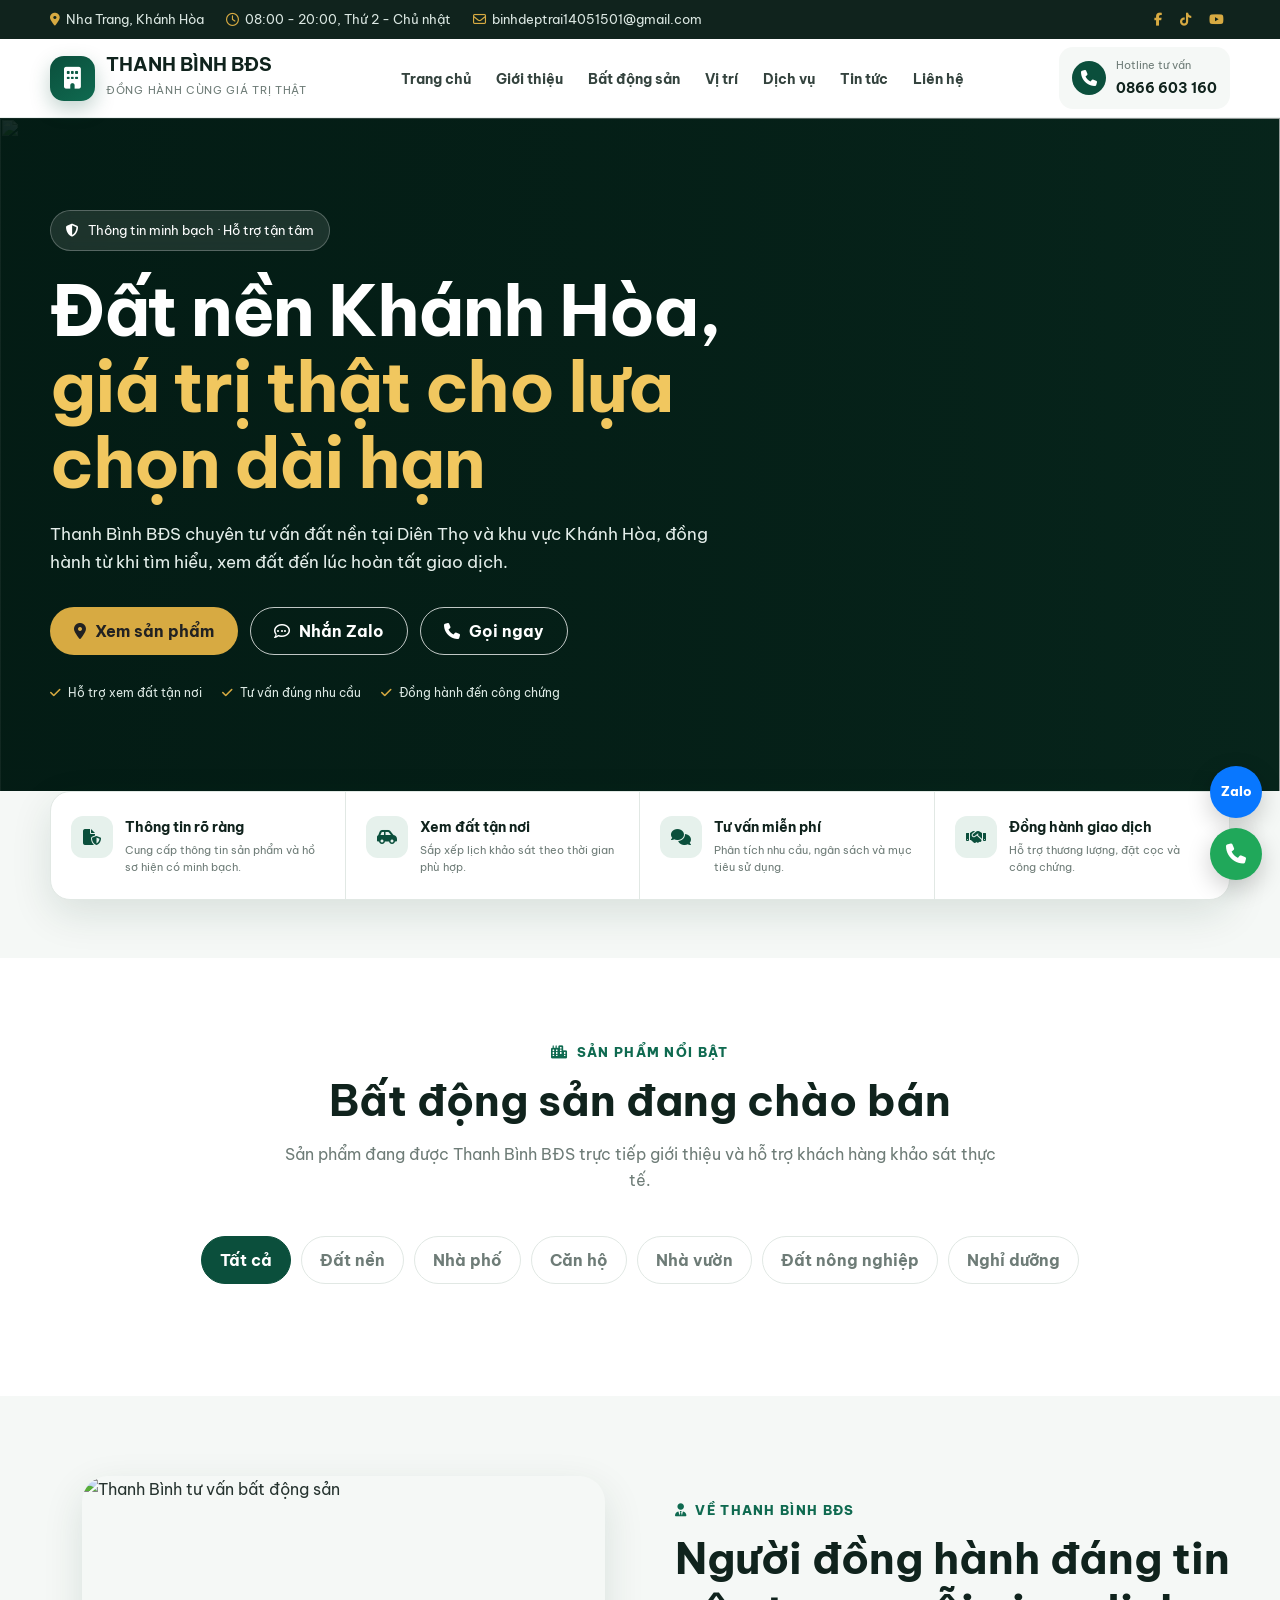
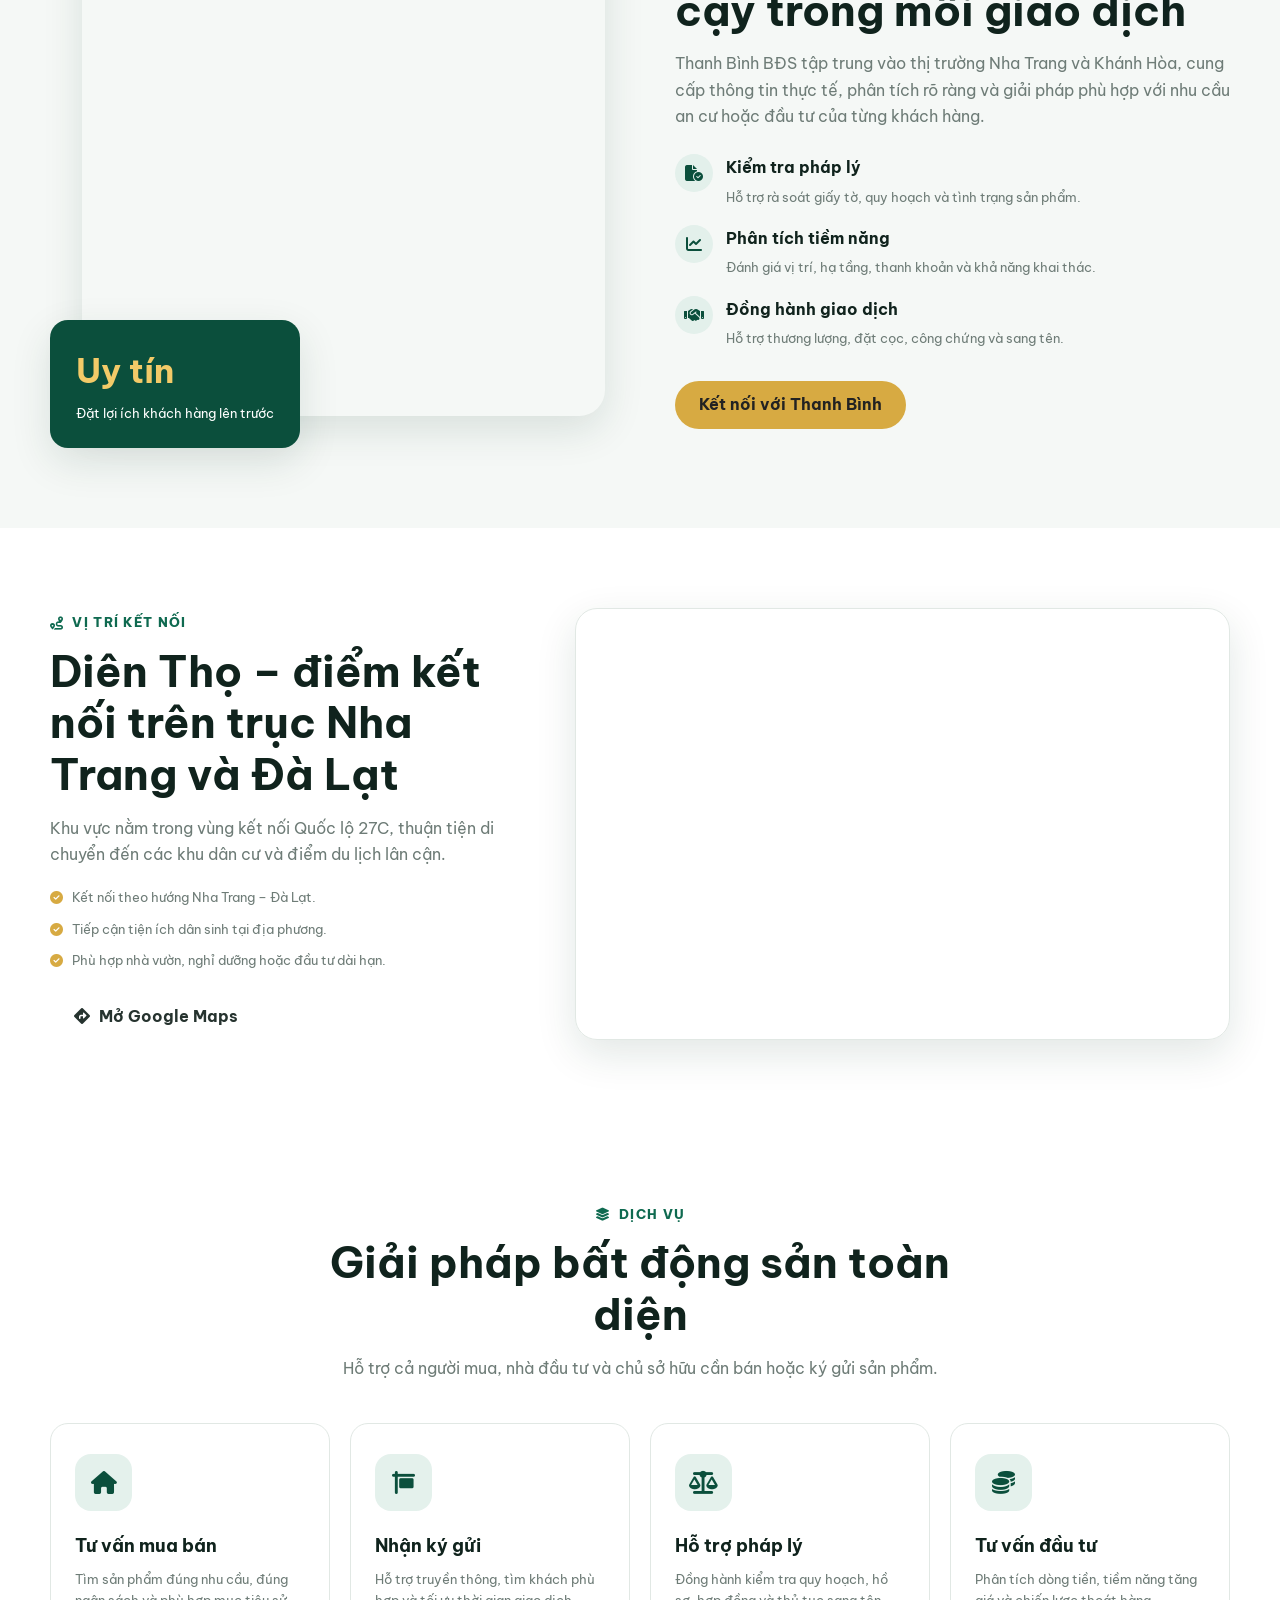
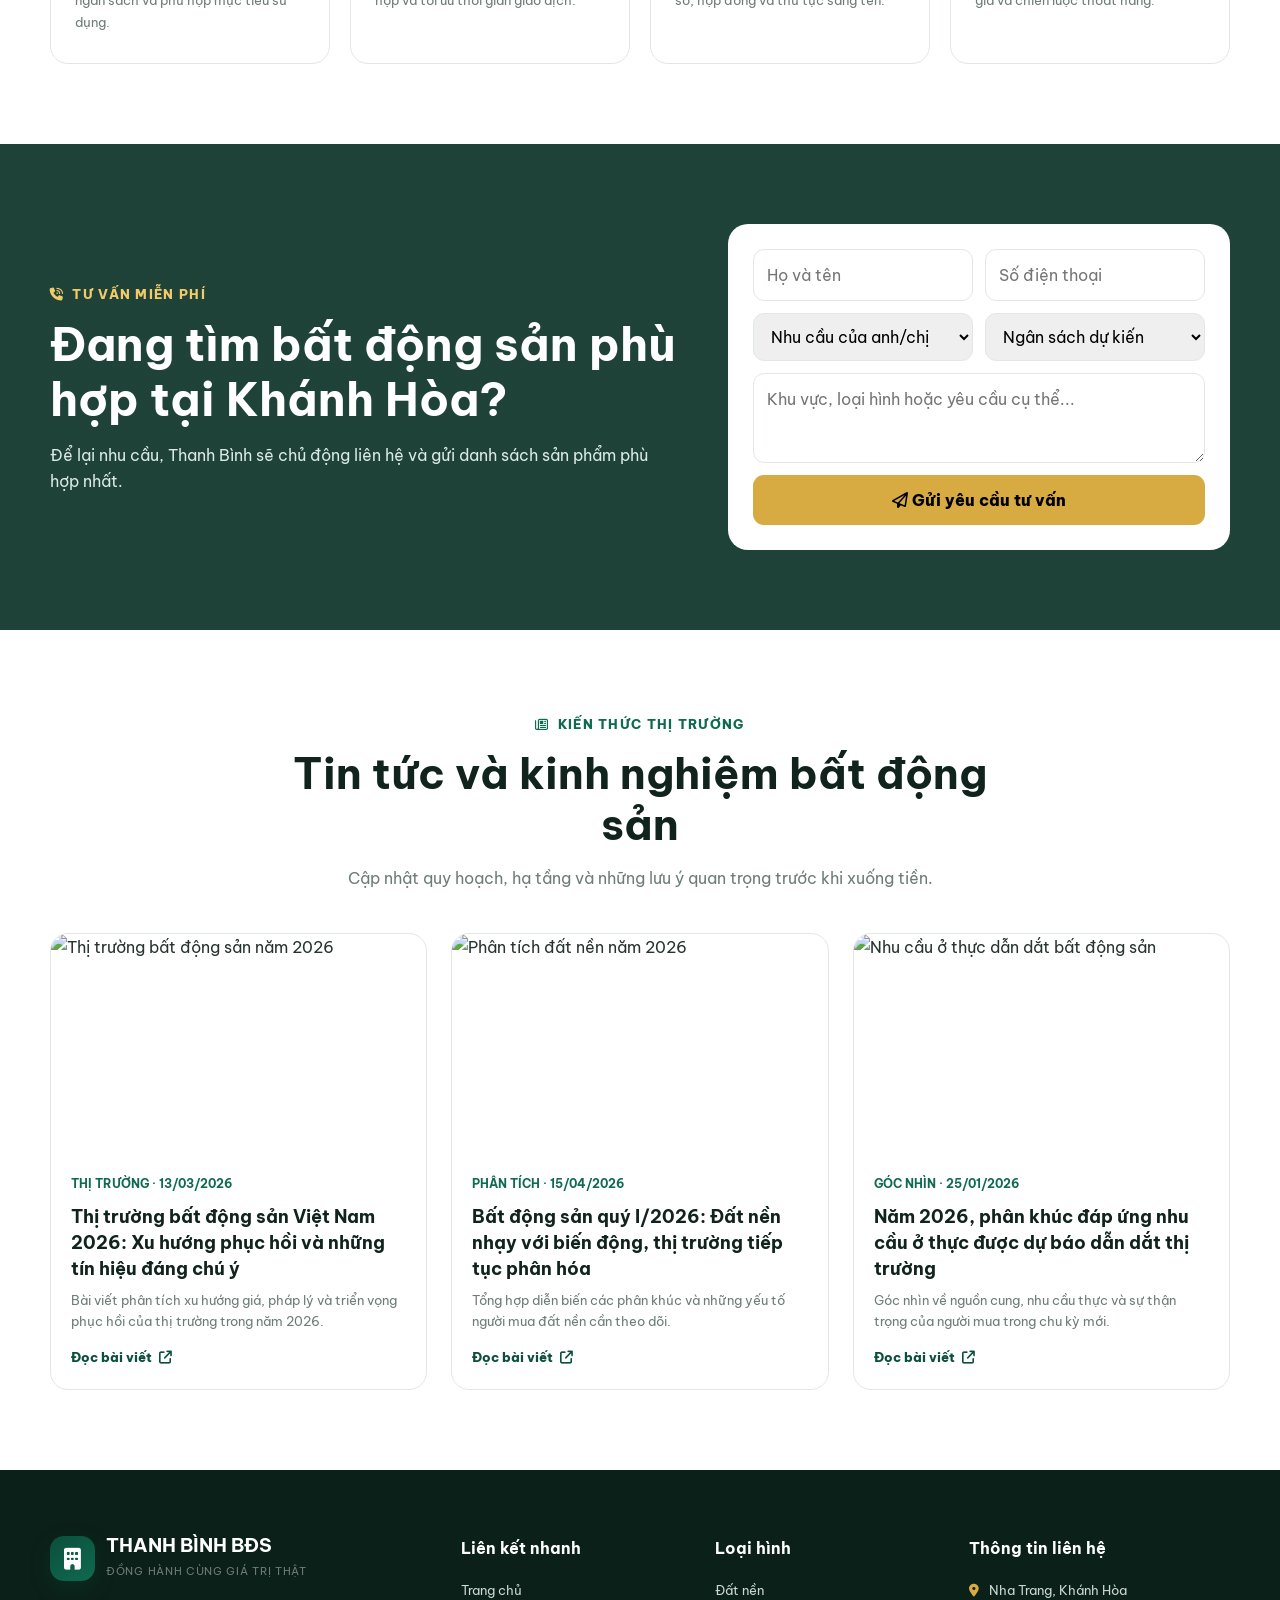
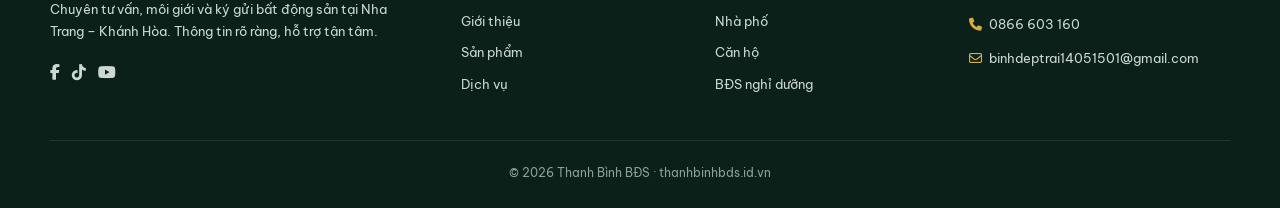
==== index.html @ 7614b328 "Lam lai CMS sach tu dau" ====
<!DOCTYPE html>
<html lang="vi">
<head>
  <meta charset="UTF-8" />
  <meta name="viewport" content="width=device-width, initial-scale=1.0" />
  <meta name="description" content="Thanh Bình BĐS chuyên tư vấn đất nền Diên Thọ, Khánh Hòa. Giá từ 379 triệu, diện tích 77,5–90 m², hỗ trợ xem đất và giao dịch tận tâm." />
  <title>Thanh Bình BĐS | Đất nền Diên Thọ, Khánh Hòa</title>

  <link rel="canonical" href="https://thanhbinhbds.id.vn/" />
  <meta name="robots" content="index,follow" />
  <meta name="theme-color" content="#0b4f3c" />
  <meta property="og:type" content="website" />
  <meta property="og:locale" content="vi_VN" />
  <meta property="og:title" content="Thanh Bình BĐS | Đất nền Diên Thọ, Khánh Hòa" />
  <meta property="og:description" content="Đất nền Diên Thọ từ 379 triệu, diện tích 77,5–90 m². Thông tin minh bạch, hỗ trợ xem đất tận nơi." />
  <meta property="og:url" content="https://thanhbinhbds.id.vn/" />
  <meta property="og:image" content="https://thanhbinhbds.id.vn/2026_07_11_22_24_57_IMG_2369.PNG" />
  <meta name="twitter:card" content="summary_large_image" />
  <link rel="icon" href="data:image/svg+xml,<svg xmlns=%22http://www.w3.org/2000/svg%22 viewBox=%220 0 100 100%22><rect width=%22100%22 height=%22100%22 rx=%2222%22 fill=%22%230b4f3c%22/><text x=%2250%22 y=%2266%22 text-anchor=%22middle%22 font-size=%2256%22 fill=%22white%22>🏢</text></svg>" />
  <script type="application/ld+json">
  {
    "@context":"https://schema.org",
    "@type":"RealEstateAgent",
    "name":"Thanh Bình BĐS",
    "url":"https://thanhbinhbds.id.vn/",
    "telephone":"+84866603160",
    "email":"binhdeptrai14051501@gmail.com",
    "areaServed":["Nha Trang","Khánh Hòa","Diên Khánh"],
    "sameAs":["https://www.facebook.com/profile.php?id=61591817001165"]
  }
  </script>


  <link rel="preconnect" href="https://fonts.googleapis.com">
  <link rel="preconnect" href="https://fonts.gstatic.com" crossorigin>
  <link href="https://fonts.googleapis.com/css2?family=Be+Vietnam+Pro:wght@400;500;600;700;800&display=swap" rel="stylesheet">
  <link rel="stylesheet" href="https://cdnjs.cloudflare.com/ajax/libs/font-awesome/6.5.2/css/all.min.css">

  <style>
    :root{
      --primary:#0b4f3c;
      --primary-2:#0f6a50;
      --accent:#d7aa42;
      --dark:#10231d;
      --text:#26332f;
      --muted:#6e7c77;
      --light:#f5f8f6;
      --white:#fff;
      --border:#e1e8e4;
      --shadow:0 14px 40px rgba(13,55,43,.12);
      --radius:18px;
    }

    *{box-sizing:border-box;margin:0;padding:0}
    html{scroll-behavior:smooth}
    body{
      font-family:"Be Vietnam Pro",sans-serif;
      color:var(--text);
      background:#fff;
      line-height:1.65;
    }
    img{display:block;width:100%;object-fit:cover}
    a{text-decoration:none;color:inherit}
    button,input,select,textarea{font:inherit}
    .container{width:min(1180px,calc(100% - 32px));margin:auto}
    .section{padding:80px 0}
    .section-head{text-align:center;max-width:720px;margin:0 auto 42px}
    .eyebrow{
      display:inline-flex;align-items:center;gap:8px;
      color:var(--primary-2);font-size:13px;font-weight:800;
      text-transform:uppercase;letter-spacing:1.3px;margin-bottom:12px
    }
    .section-head h2,.about-copy h2{
      color:var(--dark);font-size:clamp(28px,4vw,43px);line-height:1.2;margin-bottom:14px
    }
    .section-head p,.about-copy p{color:var(--muted)}
    .btn{
      display:inline-flex;align-items:center;justify-content:center;gap:9px;
      min-height:48px;padding:0 23px;border-radius:999px;border:1px solid transparent;
      font-weight:700;cursor:pointer;transition:.25s ease
    }
    .btn-primary{background:var(--accent);color:#222}
    .btn-primary:hover{transform:translateY(-2px);filter:brightness(1.06)}
    .btn-outline{border-color:rgba(255,255,255,.75);color:#fff}
    .btn-outline:hover{background:#fff;color:var(--primary)}

    /* TOP BAR */
    .topbar{background:var(--dark);color:#dce8e3;font-size:13px}
    .topbar-inner{
      min-height:39px;display:flex;align-items:center;justify-content:space-between;gap:20px
    }
    .topbar-list{display:flex;align-items:center;gap:22px;flex-wrap:wrap}
    .topbar i{color:var(--accent);margin-right:6px}
    .socials{display:flex;gap:12px}
    .socials a:hover{color:var(--accent)}

    /* HEADER */
    .header{
      position:sticky;top:0;z-index:1000;background:rgba(255,255,255,.96);
      backdrop-filter:blur(12px);border-bottom:1px solid rgba(11,79,60,.08)
    }
    .nav{height:78px;display:flex;align-items:center;justify-content:space-between;gap:30px}
    .logo{display:flex;align-items:center;gap:11px}
    .logo-mark{
      width:45px;height:45px;border-radius:14px;background:linear-gradient(145deg,var(--primary),var(--primary-2));
      color:#fff;display:grid;place-items:center;font-size:22px;box-shadow:0 8px 20px rgba(11,79,60,.25)
    }
    .logo-text strong{display:block;color:var(--dark);font-size:19px;line-height:1.1}
    .logo-text span{font-size:11px;color:var(--muted);letter-spacing:.7px}
    .menu{display:flex;align-items:center;gap:25px;list-style:none}
    .menu a{font-size:14px;font-weight:700;color:#34433e;position:relative}
    .menu a:after{
      content:"";position:absolute;left:0;bottom:-9px;width:0;height:2px;background:var(--accent);transition:.25s
    }
    .menu a:hover:after{width:100%}
    .nav-actions{display:flex;align-items:center;gap:12px}
    .hotline{
      display:flex;align-items:center;gap:10px;padding:9px 13px;border-radius:14px;background:var(--light)
    }
    .hotline i{width:34px;height:34px;border-radius:50%;display:grid;place-items:center;background:var(--primary);color:#fff}
    .hotline span{font-size:11px;color:var(--muted);display:block}
    .hotline strong{font-size:14px;color:var(--dark)}
    .menu-toggle{display:none;border:0;background:var(--light);width:44px;height:44px;border-radius:12px;font-size:20px}

    /* HERO */
    .hero{
      min-height:670px;position:relative;display:flex;align-items:center;color:#fff;
      background:
        linear-gradient(90deg,rgba(5,31,24,.88) 0%,rgba(5,31,24,.58) 52%,rgba(5,31,24,.12) 100%),
        url("https://images.unsplash.com/photo-1600607687939-ce8a6c25118c?auto=format&fit=crop&w=2000&q=85") center/cover;
    }
    .hero-content{max-width:760px;padding:92px 0 130px}
    .hero-badge{
      display:inline-flex;align-items:center;gap:9px;padding:9px 15px;border:1px solid rgba(255,255,255,.25);
      border-radius:999px;background:rgba(255,255,255,.1);backdrop-filter:blur(8px);font-size:13px;margin-bottom:22px
    }
    .hero h1{font-size:clamp(38px,6vw,70px);line-height:1.08;margin-bottom:20px;letter-spacing:-1.5px}
    .hero h1 span{color:#f1c75f}
    .hero p{max-width:660px;font-size:17px;color:#e4eeea;margin-bottom:31px}
    .hero-buttons{display:flex;gap:13px;flex-wrap:wrap}
    .search-box{
      position:absolute;bottom:-55px;left:50%;transform:translateX(-50%);width:min(1180px,calc(100% - 32px));
      background:#fff;border-radius:20px;padding:22px;box-shadow:var(--shadow);color:var(--text)
    }
    .search-grid{display:grid;grid-template-columns:1.15fr 1fr 1fr 1fr auto;gap:13px}
    .field label{display:block;font-size:12px;font-weight:700;color:var(--muted);margin:0 0 6px 4px}
    .field input,.field select{
      width:100%;height:50px;border:1px solid var(--border);border-radius:12px;padding:0 14px;outline:none;background:#fff
    }
    .field input:focus,.field select:focus{border-color:var(--primary)}
    .search-button{align-self:end;height:50px;border:0;border-radius:12px;padding:0 23px;background:var(--primary);color:#fff;font-weight:800;cursor:pointer}

    /* STATS */
    .stats{padding:112px 0 50px;background:var(--light)}
    .stats-grid{display:grid;grid-template-columns:repeat(4,1fr);gap:20px}
    .stat{text-align:center;padding:25px 14px}
    .stat strong{font-size:36px;color:var(--primary);display:block}
    .stat span{font-size:14px;color:var(--muted)}

    /* PROPERTY */
    .filter-tabs{display:flex;justify-content:center;gap:10px;flex-wrap:wrap;margin-bottom:32px}
    .filter-btn{
      border:1px solid var(--border);background:#fff;border-radius:999px;padding:10px 18px;font-weight:700;
      cursor:pointer;color:var(--muted)
    }
    .filter-btn.active,.filter-btn:hover{background:var(--primary);color:#fff;border-color:var(--primary)}
    .property-grid{display:grid;grid-template-columns:repeat(3,1fr);gap:25px}
    .property-card{
      border:1px solid var(--border);border-radius:var(--radius);overflow:hidden;background:#fff;
      transition:.25s;box-shadow:0 8px 28px rgba(16,35,29,.05)
    }
    .property-card:hover{transform:translateY(-7px);box-shadow:var(--shadow)}
    .property-image{height:245px;position:relative;overflow:hidden}
    .property-image img{height:100%;transition:.45s}
    .property-card:hover img{transform:scale(1.05)}
    .tag{
      position:absolute;top:15px;left:15px;background:var(--accent);color:#242424;
      font-size:11px;font-weight:800;padding:7px 10px;border-radius:999px
    }
    .heart{
      position:absolute;right:15px;top:15px;width:38px;height:38px;border:0;border-radius:50%;
      background:rgba(255,255,255,.9);font-size:16px;cursor:pointer
    }
    .property-body{padding:20px}
    .property-type{color:var(--primary-2);font-size:12px;font-weight:800;text-transform:uppercase}
    .property-body h3{font-size:19px;line-height:1.4;color:var(--dark);margin:7px 0 8px}
    .location{font-size:13px;color:var(--muted);margin-bottom:17px}
    .location i{color:var(--accent);margin-right:5px}
    .features{display:flex;gap:18px;padding:14px 0;border-top:1px solid var(--border);border-bottom:1px solid var(--border);font-size:13px}
    .features i{color:var(--primary);margin-right:5px}
    .price-row{display:flex;align-items:center;justify-content:space-between;padding-top:16px}
    .price{font-size:20px;font-weight:800;color:var(--primary)}
    .detail-link{font-size:13px;font-weight:800;color:var(--dark)}
    .detail-link:hover{color:var(--primary)}

    /* ABOUT */
    .about{background:var(--light)}
    .about-grid{display:grid;grid-template-columns:1fr 1fr;gap:70px;align-items:center}
    .about-image{position:relative;padding:0 0 32px 32px}
    .about-image img{height:540px;border-radius:26px;box-shadow:var(--shadow)}
    .experience{
      position:absolute;left:0;bottom:0;background:var(--primary);color:#fff;border-radius:18px;padding:23px 26px;
      box-shadow:var(--shadow)
    }
    .experience strong{display:block;font-size:34px;color:#f3ca68}
    .experience span{font-size:13px}
    .about-list{display:grid;gap:16px;margin:25px 0 30px}
    .about-item{display:flex;gap:13px}
    .about-item i{
      flex:0 0 38px;height:38px;border-radius:50%;display:grid;place-items:center;background:#e3f0eb;color:var(--primary)
    }
    .about-item strong{display:block;color:var(--dark);margin-bottom:2px}
    .about-item span{font-size:13px;color:var(--muted)}

    /* SERVICES */
    .services-grid{display:grid;grid-template-columns:repeat(4,1fr);gap:20px}
    .service{
      padding:30px 24px;border-radius:18px;border:1px solid var(--border);background:#fff;transition:.25s
    }
    .service:hover{background:var(--primary);transform:translateY(-5px)}
    .service-icon{
      width:57px;height:57px;border-radius:16px;background:#e4f1ec;color:var(--primary);
      display:grid;place-items:center;font-size:23px;margin-bottom:20px
    }
    .service h3{font-size:18px;color:var(--dark);margin-bottom:8px}
    .service p{font-size:13px;color:var(--muted)}
    .service:hover h3,.service:hover p{color:#fff}
    .service:hover .service-icon{background:rgba(255,255,255,.15);color:#f1c75f}

    /* CTA */
    .cta{
      color:#fff;background:
      linear-gradient(rgba(6,46,35,.9),rgba(6,46,35,.9)),
      url("https://images.unsplash.com/photo-1560518883-ce09059eeffa?auto=format&fit=crop&w=1800&q=80") center/cover;
    }
    .cta-inner{display:grid;grid-template-columns:1fr .8fr;gap:50px;align-items:center}
    .cta h2{font-size:clamp(30px,4vw,46px);line-height:1.2;margin-bottom:14px}
    .cta p{color:#dceae5}
    .consult-form{background:#fff;border-radius:20px;padding:25px;color:var(--text)}
    .form-grid{display:grid;grid-template-columns:1fr 1fr;gap:12px}
    .consult-form input,.consult-form select,.consult-form textarea{
      width:100%;border:1px solid var(--border);border-radius:11px;padding:12px 13px;outline:none
    }
    .consult-form textarea{grid-column:1/-1;min-height:90px;resize:vertical}
    .consult-form button{width:100%;grid-column:1/-1;border:0;border-radius:11px;background:var(--accent);height:50px;font-weight:800;cursor:pointer}

    /* NEWS */
    .news-grid{display:grid;grid-template-columns:repeat(3,1fr);gap:24px}
    .news-card{border-radius:18px;overflow:hidden;border:1px solid var(--border);background:#fff}
    .news-card img{height:215px}
    .news-body{padding:20px}
    .news-date{font-size:12px;color:var(--primary-2);font-weight:700}
    .news-body h3{font-size:18px;line-height:1.45;color:var(--dark);margin:8px 0}
    .news-body p{font-size:13px;color:var(--muted)}

    /* FOOTER */
    footer{background:#0b2019;color:#cbd8d3;padding:65px 0 25px}
    .footer-grid{display:grid;grid-template-columns:1.4fr .8fr .8fr 1fr;gap:45px}
    .footer-title{color:#fff;font-size:16px;margin-bottom:18px}
    .footer-about p{font-size:13px;margin:17px 0}
    .footer-links{list-style:none;display:grid;gap:10px;font-size:13px}
    .footer-links a:hover{color:var(--accent)}
    .contact-list{display:grid;gap:13px;font-size:13px}
    .contact-list i{color:var(--accent);width:20px}
    .copyright{border-top:1px solid rgba(255,255,255,.1);margin-top:45px;padding-top:22px;text-align:center;font-size:12px;color:#8ca098}

    /* FLOATING */
    .floating{position:fixed;right:18px;bottom:20px;z-index:999;display:grid;gap:10px}
    .float-btn{
      width:52px;height:52px;border-radius:50%;display:grid;place-items:center;color:#fff;
      box-shadow:0 8px 24px rgba(0,0,0,.2);font-size:20px;transition:.2s
    }
    .float-btn:hover{transform:scale(1.08)}
    .zalo{background:#0877ff;font-size:13px;font-weight:800}
    .phone{background:#20a85a}

    .toast{
      position:fixed;left:50%;bottom:25px;transform:translate(-50%,120px);
      background:var(--dark);color:#fff;padding:13px 20px;border-radius:12px;z-index:2000;
      opacity:0;transition:.3s;box-shadow:var(--shadow);font-size:14px
    }
    .toast.show{transform:translate(-50%,0);opacity:1}


    .property-card{cursor:pointer}
    .empty-state{
      display:none;grid-column:1/-1;text-align:center;padding:55px 25px;
      border:1px dashed #bfd0c9;border-radius:18px;background:#f8fbf9
    }
    .empty-state i{font-size:38px;color:var(--primary);margin-bottom:15px}
    .empty-state h3{color:var(--dark);font-size:21px;margin-bottom:8px}
    .empty-state p{color:var(--muted);max-width:620px;margin:0 auto 18px}
    .news-link{display:inline-flex;align-items:center;gap:7px;margin-top:14px;color:var(--primary);font-size:13px;font-weight:800}
    .news-link:hover{color:var(--accent)}
    .detail-modal{
      position:fixed;inset:0;z-index:3000;background:rgba(3,22,16,.72);
      display:none;align-items:center;justify-content:center;padding:20px
    }
    .detail-modal.open{display:flex}
    .detail-panel{
      width:min(1100px,100%);max-height:92vh;overflow:auto;background:#fff;
      border-radius:22px;box-shadow:0 24px 70px rgba(0,0,0,.28)
    }
    .detail-top{
      position:sticky;top:0;z-index:3;display:flex;justify-content:space-between;
      align-items:center;padding:17px 22px;background:#fff;border-bottom:1px solid var(--border)
    }
    .detail-top h2{font-size:21px;color:var(--dark)}
    .modal-close{
      width:42px;height:42px;border:0;border-radius:50%;background:var(--light);
      font-size:20px;cursor:pointer
    }
    .detail-content{padding:24px}
    .detail-summary{
      display:grid;grid-template-columns:1.05fr .95fr;gap:30px;align-items:start
    }
    .detail-main-image{height:430px;border-radius:18px;overflow:hidden;background:#edf3ef}
    .detail-main-image img{height:100%}
    .detail-info h3{font-size:29px;color:var(--dark);line-height:1.25;margin-bottom:12px}
    .detail-price{font-size:25px;font-weight:800;color:var(--primary);margin-bottom:14px}
    .detail-badges{display:flex;gap:10px;flex-wrap:wrap;margin-bottom:20px}
    .detail-badges span{padding:8px 11px;border-radius:999px;background:#eaf3ef;font-size:12px;font-weight:700}
    .detail-note{
      background:#fff8e7;border-left:4px solid var(--accent);padding:14px 16px;
      border-radius:10px;color:#5b4b23;font-size:13px
    }
    .detail-sections{display:grid;grid-template-columns:1fr 1fr;gap:18px;margin-top:26px}
    .detail-box{border:1px solid var(--border);border-radius:16px;padding:19px}
    .detail-box h4{color:var(--primary);font-size:17px;margin-bottom:10px}
    .detail-box ul{padding-left:19px;color:var(--muted);font-size:14px}
    .detail-box li{margin-bottom:6px}
    .media-title{font-size:25px;color:var(--dark);margin:34px 0 15px}
    .gallery-grid{display:grid;grid-template-columns:repeat(4,1fr);gap:12px}
    .gallery-grid img{height:180px;border-radius:14px;background:#edf3ef;cursor:pointer}
    .video-wrap{margin-top:22px}
    .video-wrap video{width:100%;max-height:580px;border-radius:16px;background:#07120e}
    .asset-guide{
      margin-top:18px;padding:15px 17px;border-radius:12px;background:#eef5f2;
      font-size:13px;color:#52645d
    }
    @media(max-width:800px){
      .detail-summary,.detail-sections{grid-template-columns:1fr}
      .detail-main-image{height:300px}
      .gallery-grid{grid-template-columns:1fr 1fr}
      .gallery-grid img{height:145px}
    }

    @media(max-width:1000px){
      .menu{position:fixed;top:117px;left:16px;right:16px;background:#fff;border-radius:16px;padding:22px;box-shadow:var(--shadow);display:none;flex-direction:column;align-items:flex-start}
      .menu.open{display:flex}
      .menu-toggle{display:block}
      .hotline{display:none}
      .search-grid{grid-template-columns:1fr 1fr}
      .search-button{grid-column:1/-1}
      .property-grid,.news-grid{grid-template-columns:repeat(2,1fr)}
      .services-grid{grid-template-columns:repeat(2,1fr)}
      .about-grid,.cta-inner{grid-template-columns:1fr}
      .footer-grid{grid-template-columns:1fr 1fr}
    }

    @media(max-width:650px){
      .topbar-list span:nth-child(2),.socials{display:none}
      .topbar-inner{justify-content:center}
      .logo-text span{display:none}
      .nav-actions{gap:7px}
      .hero{min-height:690px;background-position:62% center}
      .hero-content{padding:75px 0 210px}
      .hero p{font-size:15px}
      .search-box{bottom:-145px}
      .search-grid{grid-template-columns:1fr}
      .search-button{grid-column:auto}
      .stats{padding-top:190px}
      .stats-grid{grid-template-columns:1fr 1fr}
      .property-grid,.news-grid,.services-grid{grid-template-columns:1fr}
      .section{padding:62px 0}
      .about-image{padding:0 0 26px 20px}
      .about-image img{height:400px}
      .experience{padding:17px 19px}
      .form-grid{grid-template-columns:1fr}
      .consult-form textarea,.consult-form button{grid-column:auto}
      .footer-grid{grid-template-columns:1fr}
      .footer-grid{gap:28px}
    }

    body.modal-open{overflow:hidden}
    .hero{overflow:hidden;background:#08271d}
    .hero-video,.hero-poster{position:absolute;inset:0;width:100%;height:100%;object-fit:cover}
    .hero-poster{z-index:0}.hero-video{z-index:1}
    .hero::after{
      content:"";position:absolute;inset:0;z-index:2;
      background:linear-gradient(90deg,rgba(3,27,20,.92),rgba(3,27,20,.63) 52%,rgba(3,27,20,.22));
    }
    .hero .container,.search-box{z-index:3}
    .hero-content{position:relative}
    .hero-actions{display:flex;gap:12px;flex-wrap:wrap}
    .hero-proof{display:flex;gap:20px;flex-wrap:wrap;margin-top:28px;color:#dce9e4;font-size:12px}
    .hero-proof span{display:flex;align-items:center;gap:7px}
    .hero-proof i{color:var(--accent)}
    .trust-strip{padding:0 0 58px;background:var(--light);margin-top:-42px;position:relative;z-index:5}
    .trust-grid-pro{
      display:grid;grid-template-columns:repeat(4,1fr);background:#fff;border:1px solid var(--border);
      border-radius:20px;box-shadow:var(--shadow);overflow:hidden
    }
    .trust-pro{padding:24px 20px;display:flex;gap:12px;border-right:1px solid var(--border)}
    .trust-pro:last-child{border-right:0}
    .trust-pro i{flex:0 0 42px;height:42px;border-radius:12px;background:#e6f1ec;color:var(--primary);display:grid;place-items:center}
    .trust-pro strong{display:block;font-size:14px;color:var(--dark);margin-bottom:3px}
    .trust-pro span{display:block;font-size:11px;color:var(--muted);line-height:1.5}
    .map-section{background:#fff}
    .map-grid{display:grid;grid-template-columns:.85fr 1.15fr;gap:40px;align-items:center}
    .map-copy h2{font-size:clamp(29px,4vw,43px);line-height:1.2;color:var(--dark);margin-bottom:14px}
    .map-copy p{color:var(--muted)}
    .map-points{display:grid;gap:10px;margin:20px 0}
    .map-points span{display:flex;gap:9px;color:var(--muted);font-size:13px}
    .map-points i{color:var(--accent);margin-top:4px}
    .map-wrap{border-radius:22px;overflow:hidden;box-shadow:var(--shadow);border:1px solid var(--border)}
    .map-wrap iframe{width:100%;height:430px;border:0;display:block}
    .lightbox{position:fixed;inset:0;z-index:4000;background:rgba(0,0,0,.94);display:none;align-items:center;justify-content:center;padding:22px}
    .lightbox.open{display:flex}
    .lightbox img{max-width:92vw;max-height:86vh;object-fit:contain}
    .lightbox button{position:absolute;width:48px;height:48px;border:0;border-radius:50%;background:rgba(255,255,255,.14);color:#fff;font-size:20px}
    .lightbox-close{top:18px;right:18px}.lightbox-prev{left:18px}.lightbox-next{right:18px}
    .socials button{border:0;background:transparent;color:inherit}
    .socials button:hover{color:var(--accent)}
    @media(max-width:1000px){
      .trust-grid-pro{grid-template-columns:1fr 1fr}
      .trust-pro:nth-child(2){border-right:0}
      .trust-pro:nth-child(-n+2){border-bottom:1px solid var(--border)}
      .map-grid{grid-template-columns:1fr}
    }
    @media(max-width:650px){
      .trust-strip{margin-top:-24px}
      .trust-grid-pro{grid-template-columns:1fr}
      .trust-pro{border-right:0;border-bottom:1px solid var(--border)!important}
      .trust-pro:last-child{border-bottom:0!important}
      .hero-actions .btn{width:100%}
      .hero-proof{display:grid;gap:10px}
      .map-wrap iframe{height:350px}
    }
    .youtube-short{
  width:min(420px,100%);
  aspect-ratio:9/16;
  margin:0 auto;
  border-radius:18px;
  overflow:hidden;
  background:#000;
  box-shadow:0 14px 40px rgba(0,0,0,.18);
}

.youtube-short iframe{
  width:100%;
  height:100%;
  border:0;
  display:block;
}

  </style>
</head>

<body>
  <div class="topbar">
    <div class="container topbar-inner">
      <div class="topbar-list">
        <span><i class="fa-solid fa-location-dot"></i>Nha Trang, Khánh Hòa</span>
        <span><i class="fa-regular fa-clock"></i>08:00 - 20:00, Thứ 2 - Chủ nhật</span>
        <span><i class="fa-regular fa-envelope"></i>binhdeptrai14051501@gmail.com</span>
      </div>
      <div class="socials">
    <a href="https://www.facebook.com/profile.php?id=61591817001165" target="_blank" rel="noopener">
        <i class="fa-brands fa-facebook-f"></i>
    </a>

    <button type="button" onclick="showToast('TikTok đang được cập nhật')" aria-label="TikTok">
        <i class="fa-brands fa-tiktok"></i>
    </button>

    <button type="button" onclick="showToast('YouTube đang được cập nhật')" aria-label="YouTube">
        <i class="fa-brands fa-youtube"></i>
    </button>
</div>
    </div>
  </div>

  <header class="header">
    <div class="container nav">
      <a href="#home" class="logo">
        <div class="logo-mark"><i class="fa-solid fa-building"></i></div>
        <div class="logo-text">
          <strong>THANH BÌNH BĐS</strong>
          <span>ĐỒNG HÀNH CÙNG GIÁ TRỊ THẬT</span>
        </div>
      </a>

      <ul class="menu" id="menu">
        <li><a href="#home">Trang chủ</a></li>
        <li><a href="#about">Giới thiệu</a></li>
        <li><a href="#properties">Bất động sản</a></li>
        <li><a href="#location">Vị trí</a></li>
        <li><a href="#services">Dịch vụ</a></li>
        <li><a href="#news">Tin tức</a></li>
        <li><a href="#contact">Liên hệ</a></li>
      </ul>

      <div class="nav-actions">
        <a class="hotline" href="tel:0866603160">
          <i class="fa-solid fa-phone"></i>
          <div><span>Hotline tư vấn</span><strong>0866 603 160</strong></div>
        </a>
        <button class="menu-toggle" id="menuToggle" aria-label="Mở menu">
          <i class="fa-solid fa-bars"></i>
        </button>
      </div>
    </div>
  </header>

  <main>
    <section class="hero" id="home">
      <img class="hero-poster" src="2026_07_11_22_24_57_IMG_2369.PNG" alt="">
      <img class="hero-poster" src="2026_07_11_22_24_57_IMG_2369.PNG" alt="">

      <div class="container">
        <div class="hero-content">
          <div class="hero-badge"><i class="fa-solid fa-shield-halved"></i> Thông tin minh bạch · Hỗ trợ tận tâm</div>
          <h1>Đất nền Khánh Hòa, <span>giá trị thật cho lựa chọn dài hạn</span></h1>
          <p>Thanh Bình BĐS chuyên tư vấn đất nền tại Diên Thọ và khu vực Khánh Hòa, đồng hành từ khi tìm hiểu, xem đất đến lúc hoàn tất giao dịch.</p>

          <div class="hero-actions">
            <a href="#properties" class="btn btn-primary"><i class="fa-solid fa-location-dot"></i>Xem sản phẩm</a>
            <a href="https://zalo.me/0866603160" target="_blank" rel="noopener" class="btn btn-outline"><i class="fa-regular fa-comment-dots"></i>Nhắn Zalo</a>
            <a href="tel:0866603160" class="btn btn-outline"><i class="fa-solid fa-phone"></i>Gọi ngay</a>
          </div>

          <div class="hero-proof">
            <span><i class="fa-solid fa-check"></i> Hỗ trợ xem đất tận nơi</span>
            <span><i class="fa-solid fa-check"></i> Tư vấn đúng nhu cầu</span>
            <span><i class="fa-solid fa-check"></i> Đồng hành đến công chứng</span>
          </div>
        </div>
      </div>
    </section>

    <section class="trust-strip">
      <div class="container trust-grid-pro">
        <div class="trust-pro"><i class="fa-solid fa-file-shield"></i><div><strong>Thông tin rõ ràng</strong><span>Cung cấp thông tin sản phẩm và hồ sơ hiện có minh bạch.</span></div></div>
        <div class="trust-pro"><i class="fa-solid fa-car-side"></i><div><strong>Xem đất tận nơi</strong><span>Sắp xếp lịch khảo sát theo thời gian phù hợp.</span></div></div>
        <div class="trust-pro"><i class="fa-solid fa-comments"></i><div><strong>Tư vấn miễn phí</strong><span>Phân tích nhu cầu, ngân sách và mục tiêu sử dụng.</span></div></div>
        <div class="trust-pro"><i class="fa-solid fa-handshake"></i><div><strong>Đồng hành giao dịch</strong><span>Hỗ trợ thương lượng, đặt cọc và công chứng.</span></div></div>
      </div>
    </section>

    <section class="section" id="properties">
      <div class="container">
        <div class="section-head">
          <div class="eyebrow"><i class="fa-solid fa-city"></i> Sản phẩm nổi bật</div>
          <h2>Bất động sản đang chào bán</h2>
          <p>Sản phẩm đang được Thanh Bình BĐS trực tiếp giới thiệu và hỗ trợ khách hàng khảo sát thực tế.</p>
        </div>

        <div class="filter-tabs">
          <button class="filter-btn active" data-filter="all">Tất cả</button>
          <button class="filter-btn" data-filter="dat-nen">Đất nền</button>
          <button class="filter-btn" data-filter="nha-pho">Nhà phố</button>
          <button class="filter-btn" data-filter="can-ho">Căn hộ</button>
          <button class="filter-btn" data-filter="nha-vuon">Nhà vườn</button>
          <button class="filter-btn" data-filter="dat-nong-nghiep">Đất nông nghiệp</button>
          <button class="filter-btn" data-filter="nghi-duong">Nghỉ dưỡng</button>
        </div>

        <div class="property-grid" id="propertyGrid">
          <div class="empty-state" id="emptyState">
            <i class="fa-regular fa-folder-open"></i>
            <h3>Danh mục này hiện chưa có sản phẩm đang chào bán</h3>
            <p>Thanh Bình BĐS đang cập nhật thêm nguồn hàng phù hợp. Quý khách vui lòng để lại thông tin để được ưu tiên nhận sản phẩm mới ngay khi có.</p>
            <a href="#contact" class="btn btn-primary">Đăng ký nhận sản phẩm mới</a>
          </div>
        </div>
      </div>
    </section>

    <section class="section about" id="about">
      <div class="container about-grid">
        <div class="about-image">
          <img loading="lazy" src="2026_04_12_07_47_35_IMG_1655.JPG" alt="Thanh Bình tư vấn bất động sản">
          <div class="experience"><strong>Uy tín</strong><span>Đặt lợi ích khách hàng lên trước</span></div>
        </div>
        <div class="about-copy">
          <div class="eyebrow"><i class="fa-solid fa-user-tie"></i> Về Thanh Bình BĐS</div>
          <h2>Người đồng hành đáng tin cậy trong mỗi giao dịch</h2>
          <p>Thanh Bình BĐS tập trung vào thị trường Nha Trang và Khánh Hòa, cung cấp thông tin thực tế, phân tích rõ ràng và giải pháp phù hợp với nhu cầu an cư hoặc đầu tư của từng khách hàng.</p>
          <div class="about-list">
            <div class="about-item">
              <i class="fa-solid fa-file-circle-check"></i>
              <div><strong>Kiểm tra pháp lý</strong><span>Hỗ trợ rà soát giấy tờ, quy hoạch và tình trạng sản phẩm.</span></div>
            </div>
            <div class="about-item">
              <i class="fa-solid fa-chart-line"></i>
              <div><strong>Phân tích tiềm năng</strong><span>Đánh giá vị trí, hạ tầng, thanh khoản và khả năng khai thác.</span></div>
            </div>
            <div class="about-item">
              <i class="fa-solid fa-handshake"></i>
              <div><strong>Đồng hành giao dịch</strong><span>Hỗ trợ thương lượng, đặt cọc, công chứng và sang tên.</span></div>
            </div>
          </div>
          <a href="#contact" class="btn btn-primary">Kết nối với Thanh Bình</a>
        </div>
      </div>
    </section>


    <section class="section map-section" id="location">
      <div class="container map-grid">
        <div class="map-copy">
          <div class="eyebrow"><i class="fa-solid fa-route"></i> Vị trí kết nối</div>
          <h2>Diên Thọ – điểm kết nối trên trục Nha Trang và Đà Lạt</h2>
          <p>Khu vực nằm trong vùng kết nối Quốc lộ 27C, thuận tiện di chuyển đến các khu dân cư và điểm du lịch lân cận.</p>
          <div class="map-points">
            <span><i class="fa-solid fa-check-circle"></i>Kết nối theo hướng Nha Trang – Đà Lạt.</span>
            <span><i class="fa-solid fa-check-circle"></i>Tiếp cận tiện ích dân sinh tại địa phương.</span>
            <span><i class="fa-solid fa-check-circle"></i>Phù hợp nhà vườn, nghỉ dưỡng hoặc đầu tư dài hạn.</span>
          </div>
          <a class="btn btn-secondary" href="https://www.google.com/maps/search/?api=1&query=Di%C3%AAn+Th%E1%BB%8D%2C+Di%C3%AAn+Kh%C3%A1nh%2C+Kh%C3%A1nh+H%C3%B2a" target="_blank" rel="noopener">
            <i class="fa-solid fa-diamond-turn-right"></i>Mở Google Maps
          </a>
        </div>
        <div class="map-wrap">
          <iframe title="Bản đồ Diên Thọ, Khánh Hòa"
            src="https://www.google.com/maps?q=Di%C3%AAn%20Th%E1%BB%8D%2C%20Di%C3%AAn%20Kh%C3%A1nh%2C%20Kh%C3%A1nh%20H%C3%B2a&output=embed"
            loading="lazy" referrerpolicy="no-referrer-when-downgrade"></iframe>
        </div>
      </div>
    </section>

    <section class="section" id="services">
      <div class="container">
        <div class="section-head">
          <div class="eyebrow"><i class="fa-solid fa-layer-group"></i> Dịch vụ</div>
          <h2>Giải pháp bất động sản toàn diện</h2>
          <p>Hỗ trợ cả người mua, nhà đầu tư và chủ sở hữu cần bán hoặc ký gửi sản phẩm.</p>
        </div>
        <div class="services-grid">
          <div class="service">
            <div class="service-icon"><i class="fa-solid fa-house"></i></div>
            <h3>Tư vấn mua bán</h3>
            <p>Tìm sản phẩm đúng nhu cầu, đúng ngân sách và phù hợp mục tiêu sử dụng.</p>
          </div>
          <div class="service">
            <div class="service-icon"><i class="fa-solid fa-sign-hanging"></i></div>
            <h3>Nhận ký gửi</h3>
            <p>Hỗ trợ truyền thông, tìm khách phù hợp và tối ưu thời gian giao dịch.</p>
          </div>
          <div class="service">
            <div class="service-icon"><i class="fa-solid fa-scale-balanced"></i></div>
            <h3>Hỗ trợ pháp lý</h3>
            <p>Đồng hành kiểm tra quy hoạch, hồ sơ, hợp đồng và thủ tục sang tên.</p>
          </div>
          <div class="service">
            <div class="service-icon"><i class="fa-solid fa-coins"></i></div>
            <h3>Tư vấn đầu tư</h3>
            <p>Phân tích dòng tiền, tiềm năng tăng giá và chiến lược thoát hàng.</p>
          </div>
        </div>
      </div>
    </section>

    <section class="section cta" id="contact">
      <div class="container cta-inner">
        <div>
          <div class="eyebrow" style="color:#f3ca68"><i class="fa-solid fa-phone-volume"></i> Tư vấn miễn phí</div>
          <h2>Đang tìm bất động sản phù hợp tại Khánh Hòa?</h2>
          <p>Để lại nhu cầu, Thanh Bình sẽ chủ động liên hệ và gửi danh sách sản phẩm phù hợp nhất.</p>
        </div>
        <form class="consult-form" id="consultForm" name="tu-van-bat-dong-san" method="POST" data-netlify="true" netlify-honeypot="bot-field">
          <input type="hidden" name="form-name" value="tu-van-bat-dong-san">
          <p style="display:none"><label>Không điền: <input name="bot-field"></label></p>
          <div class="form-grid">
            <input type="text" name="ho-ten" placeholder="Họ và tên" required autocomplete="name">
            <input type="tel" name="so-dien-thoai" placeholder="Số điện thoại" required autocomplete="tel">
            <select name="nhu-cau" required>
              <option value="">Nhu cầu của anh/chị</option>
              <option>Mua để ở</option>
              <option>Mua đầu tư</option>
              <option>Ký gửi bất động sản</option>
            </select>
            <select name="ngan-sach" required>
              <option value="">Ngân sách dự kiến</option>
              <option>Dưới 500 triệu</option>
              <option>500 triệu - 1 tỷ</option>
              <option>1 - 3 tỷ</option>
              <option>Trên 3 tỷ</option>
            </select>
            <textarea name="noi-dung" placeholder="Khu vực, loại hình hoặc yêu cầu cụ thể..."></textarea>
            <button type="submit"><i class="fa-regular fa-paper-plane"></i> Gửi yêu cầu tư vấn</button>
          </div>
        </form>
      </div>
    </section>

    <section class="section" id="news">
      <div class="container">
        <div class="section-head">
          <div class="eyebrow"><i class="fa-regular fa-newspaper"></i> Kiến thức thị trường</div>
          <h2>Tin tức và kinh nghiệm bất động sản</h2>
          <p>Cập nhật quy hoạch, hạ tầng và những lưu ý quan trọng trước khi xuống tiền.</p>
        </div>
        <div class="news-grid">
          <article class="news-card">
            <img loading="lazy" src="https://images.unsplash.com/photo-1486406146926-c627a92ad1ab?auto=format&fit=crop&w=900&q=80" alt="Thị trường bất động sản năm 2026">
            <div class="news-body">
              <span class="news-date">THỊ TRƯỜNG · 13/03/2026</span>
              <h3>Thị trường bất động sản Việt Nam 2026: Xu hướng phục hồi và những tín hiệu đáng chú ý</h3>
              <p>Bài viết phân tích xu hướng giá, pháp lý và triển vọng phục hồi của thị trường trong năm 2026.</p>
              <a class="news-link" href="https://tuoitre.vn/plo/thi-truong-bat-dong-san-viet-nam-2026-xu-huong-phuc-hoi-va-nhung-tin-hieu-dang-chu-y-post899311.html" target="_blank" rel="noopener">Đọc bài viết <i class="fa-solid fa-arrow-up-right-from-square"></i></a>
            </div>
          </article>
          <article class="news-card">
            <img loading="lazy" src="https://images.unsplash.com/photo-1500382017468-9049fed747ef?auto=format&fit=crop&w=900&q=80" alt="Phân tích đất nền năm 2026">
            <div class="news-body">
              <span class="news-date">PHÂN TÍCH · 15/04/2026</span>
              <h3>Bất động sản quý I/2026: Đất nền nhạy với biến động, thị trường tiếp tục phân hóa</h3>
              <p>Tổng hợp diễn biến các phân khúc và những yếu tố người mua đất nền cần theo dõi.</p>
              <a class="news-link" href="https://wiki.batdongsan.com.vn/tin-tuc/bat-dong-san-quy-12026-chung-cu-dan-dat-dat-nen-nhay-voi-bien-dong-nha-rieng-phan-hoa-theo-ap-luc-gia-853817" target="_blank" rel="noopener">Đọc bài viết <i class="fa-solid fa-arrow-up-right-from-square"></i></a>
            </div>
          </article>
          <article class="news-card">
            <img loading="lazy" src="https://images.unsplash.com/photo-1454165804606-c3d57bc86b40?auto=format&fit=crop&w=900&q=80" alt="Nhu cầu ở thực dẫn dắt bất động sản">
            <div class="news-body">
              <span class="news-date">GÓC NHÌN · 25/01/2026</span>
              <h3>Năm 2026, phân khúc đáp ứng nhu cầu ở thực được dự báo dẫn dắt thị trường</h3>
              <p>Góc nhìn về nguồn cung, nhu cầu thực và sự thận trọng của người mua trong chu kỳ mới.</p>
              <a class="news-link" href="https://tuoitre.vn/nam-2026-phan-khuc-nha-dap-ung-nhu-cau-o-thuc-se-dan-dat-thi-truong-bat-dong-san-20260125112638759.htm" target="_blank" rel="noopener">Đọc bài viết <i class="fa-solid fa-arrow-up-right-from-square"></i></a>
            </div>
          </article>
        </div>
      </div>
    </section>
  </main>

  <footer>
    <div class="container">
      <div class="footer-grid">
        <div class="footer-about">
          <a href="#home" class="logo">
            <div class="logo-mark"><i class="fa-solid fa-building"></i></div>
            <div class="logo-text"><strong style="color:white">THANH BÌNH BĐS</strong><span>ĐỒNG HÀNH CÙNG GIÁ TRỊ THẬT</span></div>
          </a>
          <p>Chuyên tư vấn, môi giới và ký gửi bất động sản tại Nha Trang – Khánh Hòa. Thông tin rõ ràng, hỗ trợ tận tâm.</p>
          <div class="socials">
    <a href="https://www.facebook.com/profile.php?id=61591817001165"
       target="_blank"
       rel="noopener noreferrer">
        <i class="fa-brands fa-facebook-f"></i>
    </a>

    <button type="button" onclick="showToast('TikTok đang được cập nhật')" aria-label="TikTok">
        <i class="fa-brands fa-tiktok"></i>
    </button>

    <button type="button" onclick="showToast('YouTube đang được cập nhật')" aria-label="YouTube">
        <i class="fa-brands fa-youtube"></i>
    </button>
</div>
        </div>
        <div>
          <h3 class="footer-title">Liên kết nhanh</h3>
          <ul class="footer-links">
            <li><a href="#home">Trang chủ</a></li>
            <li><a href="#about">Giới thiệu</a></li>
            <li><a href="#properties">Sản phẩm</a></li>
            <li><a href="#services">Dịch vụ</a></li>
          </ul>
        </div>
        <div>
          <h3 class="footer-title">Loại hình</h3>
          <ul class="footer-links">
            <li><a href="#properties">Đất nền</a></li>
            <li><a href="#properties">Nhà phố</a></li>
            <li><a href="#properties">Căn hộ</a></li>
            <li><a href="#properties">BĐS nghỉ dưỡng</a></li>
          </ul>
        </div>
        <div>
          <h3 class="footer-title">Thông tin liên hệ</h3>
          <div class="contact-list">
            <span><i class="fa-solid fa-location-dot"></i>Nha Trang, Khánh Hòa</span>
            <span><i class="fa-solid fa-phone"></i>0866 603 160</span>
            <span><i class="fa-regular fa-envelope"></i>binhdeptrai14051501@gmail.com</span>
          </div>
        </div>
      </div>
      <div class="copyright">© 2026 Thanh Bình BĐS · thanhbinhbds.id.vn</div>
    </div>
  </footer>


  <div class="detail-modal" id="propertyModal" aria-hidden="true">
    <div class="detail-panel">
      <div class="detail-top">
        <h2>Thông tin chi tiết bất động sản</h2>
        <button class="modal-close" type="button" onclick="closePropertyDetail()" aria-label="Đóng"><i class="fa-solid fa-xmark"></i></button>
      </div>
      <div class="detail-content">
        <div class="detail-summary">
          <div class="detail-main-image">
            <img id="mainDetailImage" onclick="openLightboxBySrc(this.src)" src="2026_07_11_22_24_57_IMG_2369.PNG" alt="Đất nền khu dân cư Diên Thọ">
          </div>
          <div class="detail-info">
            <span class="property-type">Đất nền đang chào bán</span>
            <h3>Đất nền khu dân cư Diên Thọ</h3>
            <div class="detail-price">Từ 379 – 435 triệu</div>
            <div class="detail-badges">
              <span><i class="fa-solid fa-ruler-combined"></i> 77,5 m² – 90 m²</span>
              <span><i class="fa-solid fa-location-dot"></i> Diên Thọ, Khánh Hòa</span>
              <span><i class="fa-solid fa-file-shield"></i> Pháp lý rõ ràng</span>
            </div>
            <div class="detail-note">
              Sản phẩm phù hợp để ở, làm nhà vườn, nghỉ dưỡng hoặc đầu tư dài hạn trên trục kết nối Nha Trang – Đà Lạt.
            </div>
            <a href="tel:0866603160" class="btn btn-primary" style="margin-top:18px"><i class="fa-solid fa-phone"></i>Liên hệ 0866 603 160</a>
          </div>
        </div>

        <div class="detail-sections">
          <div class="detail-box">
            <h4>🚗 Giao thông</h4>
            <ul>
              <li>Mặt tiền hoặc nằm rất gần Quốc lộ 27C.</li>
              <li>Kết nối trực tiếp Nha Trang – Đà Lạt.</li>
              <li>Thuận tiện di chuyển đến huyện Khánh Vĩnh và trung tâm Đà Lạt.</li>
              <li>Tuyến đường đẹp, lưu lượng xe du lịch và xe tải ổn định.</li>
            </ul>
          </div>
          <div class="detail-box">
            <h4>🛒 Tiện ích dân sinh</h4>
            <ul>
              <li>Gần chợ địa phương, trường mầm non, tiểu học và THCS.</li>
              <li>Thuận tiện đến UBND xã, công an xã và trạm y tế.</li>
              <li>Có điện máy, cửa hàng tạp hóa, quán ăn và quán cà phê.</li>
              <li>Dễ dàng tiếp cận cây xăng và các dịch vụ thiết yếu.</li>
            </ul>
          </div>
          <div class="detail-box">
            <h4>🌿 Tiềm năng nghỉ dưỡng</h4>
            <ul>
              <li>Khí hậu mát mẻ quanh năm.</li>
              <li>Bao quanh bởi đồi núi và rừng tự nhiên.</li>
              <li>Không khí trong lành, phù hợp làm nhà vườn.</li>
              <li>Có thể phát triển homestay, farmstay hoặc không gian nghỉ dưỡng.</li>
              <li>Gần nhiều suối tự nhiên.</li>
            </ul>
          </div>
          <div class="detail-box">
            <h4>🏞️ Điểm kết nối du lịch</h4>
            <ul>
              <li>Cách TP. Nha Trang khoảng 60 km.</li>
              <li>Cách TP. Đà Lạt khoảng 70 km.</li>
              <li>Nằm trên cung đường du lịch nổi tiếng Nha Trang – Đà Lạt.</li>
              <li>Lượng khách du lịch qua lại khá lớn.</li>
            </ul>
          </div>
          <div class="detail-box" style="grid-column:1/-1">
            <h4>💰 Tiềm năng đầu tư</h4>
            <ul>
              <li>Khu vực còn nhiều dư địa tăng giá khi hạ tầng giao thông tiếp tục được đầu tư.</li>
              <li>Phù hợp mua để ở, nghỉ dưỡng hoặc đầu tư dài hạn.</li>
              <li>Pháp lý khu vực ngày càng được quan tâm cùng với sự phát triển của trục Quốc lộ 27C.</li>
            </ul>
          </div>
        </div>

        <h3 class="media-title">Hình ảnh thực tế</h3>
        <div class="gallery-grid">
    <img loading="lazy" src="2026_07_11_16_38_44_IMG_2340.JPG" alt="Hình 1" onclick="openLightboxBySrc(this.src)">
    <img loading="lazy" src="2026_07_11_16_38_56_IMG_2342.JPG" alt="Hình 2" onclick="openLightboxBySrc(this.src)">
    <img loading="lazy" src="2026_07_11_16_38_59_IMG_2343.JPG" alt="Hình 3" onclick="openLightboxBySrc(this.src)">
    <img loading="lazy" src="2026_07_11_22_24_57_IMG_2369.PNG" alt="Hình 4" onclick="openLightboxBySrc(this.src)">
</div>

        <h3 class="media-title">Video giới thiệu bất động sản</h3>
        <div class="video-wrap">
          <div class="youtube-short">
  <iframe
    src="https://www.youtube.com/embed/c3YcO7fSwog"
    title="Video giới thiệu đất nền Diên Thọ"
    loading="lazy"
    frameborder="0"
    allow="accelerometer; autoplay; clipboard-write; encrypted-media; gyroscope; picture-in-picture; web-share"
    allowfullscreen>
  </iframe>
</div>
        </div>

        
      </div>
    </div>
  </div>


  <div class="lightbox" id="lightbox" aria-hidden="true">
    <button class="lightbox-close" type="button" onclick="closeLightbox()" aria-label="Đóng"><i class="fa-solid fa-xmark"></i></button>
    <button class="lightbox-prev" type="button" onclick="changeLightbox(-1)" aria-label="Ảnh trước"><i class="fa-solid fa-chevron-left"></i></button>
    <img id="lightboxImage" src="" alt="Ảnh bất động sản phóng to">
    <button class="lightbox-next" type="button" onclick="changeLightbox(1)" aria-label="Ảnh tiếp theo"><i class="fa-solid fa-chevron-right"></i></button>
  </div>

  <div class="floating">
    <a class="float-btn zalo" href="https://zalo.me/0866603160" target="_blank" aria-label="Zalo">Zalo</a>
    <a class="float-btn phone" href="tel:0866603160" aria-label="Gọi điện"><i class="fa-solid fa-phone"></i></a>
  </div>

  <div class="toast" id="toast">Đã nhận thông tin. Thanh Bình sẽ liên hệ sớm!</div>

  <script>
    const menuToggle = document.getElementById("menuToggle");
    const menu = document.getElementById("menu");

    menuToggle.addEventListener("click", () => {
      menu.classList.toggle("open");
      menuToggle.innerHTML = menu.classList.contains("open")
        ? '<i class="fa-solid fa-xmark"></i>'
        : '<i class="fa-solid fa-bars"></i>';
    });

    document.querySelectorAll(".menu a").forEach(link => {
      link.addEventListener("click", () => {
        menu.classList.remove("open");
        menuToggle.innerHTML = '<i class="fa-solid fa-bars"></i>';
      });
    });

    });


    function openPropertyDetail() {
      const modal = document.getElementById("propertyModal");
      modal.classList.add("open");
      modal.setAttribute("aria-hidden", "false");
      document.body.classList.add("modal-open");
    }

    function closePropertyDetail() {
      const modal = document.getElementById("propertyModal");
      modal.classList.remove("open");
      modal.setAttribute("aria-hidden", "true");
      document.body.classList.remove("modal-open");
      const video = modal.querySelector("video");
      if (video) video.pause();
    }

    function changeMainImage(src) {
      document.getElementById("mainDetailImage").src = src;
    }

    document.getElementById("propertyModal").addEventListener("click", event => {
      if (event.target.id === "propertyModal") closePropertyDetail();
    });

    document.addEventListener("keydown", event => {
      if (event.key === "Escape") {
        if (document.getElementById("lightbox").classList.contains("open")) closeLightbox();
        else closePropertyDetail();
      }
      if (document.getElementById("lightbox").classList.contains("open") && event.key === "ArrowLeft") changeLightbox(-1);
      if (document.getElementById("lightbox").classList.contains("open") && event.key === "ArrowRight") changeLightbox(1);
    });


    window.galleryImages = [
      "2026_07_11_16_38_44_IMG_2340.JPG",
      "2026_07_11_16_38_56_IMG_2342.JPG",
      "2026_07_11_16_38_59_IMG_2343.JPG",
      "2026_07_11_22_24_57_IMG_2369.PNG"
    ];
    window.currentLightboxIndex = 0;

    function openLightboxBySrc(src) {
      currentLightboxIndex = Math.max(0, galleryImages.findIndex(item => src.includes(item)));
      document.getElementById("lightboxImage").src = galleryImages[currentLightboxIndex];
      const lightbox = document.getElementById("lightbox");
      lightbox.classList.add("open");
      lightbox.setAttribute("aria-hidden", "false");
    }

    function closeLightbox() {
      const lightbox = document.getElementById("lightbox");
      lightbox.classList.remove("open");
      lightbox.setAttribute("aria-hidden", "true");
    }

    function changeLightbox(step) {
      currentLightboxIndex = (currentLightboxIndex + step + galleryImages.length) % galleryImages.length;
      document.getElementById("lightboxImage").src = galleryImages[currentLightboxIndex];
      document.getElementById("mainDetailImage").src = galleryImages[currentLightboxIndex];
    }

    function showToast(message) {
      const toast = document.getElementById("toast");
      toast.textContent = message;
      toast.classList.add("show");
      clearTimeout(window.toastTimer);
      window.toastTimer = setTimeout(() => toast.classList.remove("show"), 3200);
    }

    document.getElementById("lightbox").addEventListener("click", event => {
      if (event.target.id === "lightbox") closeLightbox();
    });

    document.getElementById("consultForm").addEventListener("submit", async event => {
      event.preventDefault();
      const form = event.target;
      const data = new FormData(form);
      try {
        await fetch("/", {
          method: "POST",
          headers: {"Content-Type": "application/x-www-form-urlencoded"},
          body: new URLSearchParams(data).toString()
        });
        form.reset();
        showToast("Đã gửi yêu cầu. Thanh Bình sẽ liên hệ sớm!");
      } catch (error) {
        showToast("Chưa gửi được biểu mẫu. Vui lòng gọi hoặc nhắn Zalo 0866 603 160.");
      }
    });
  </script>
  <script type="module" src="js/properties.js?v=20260712"></script>
</body>
</html>
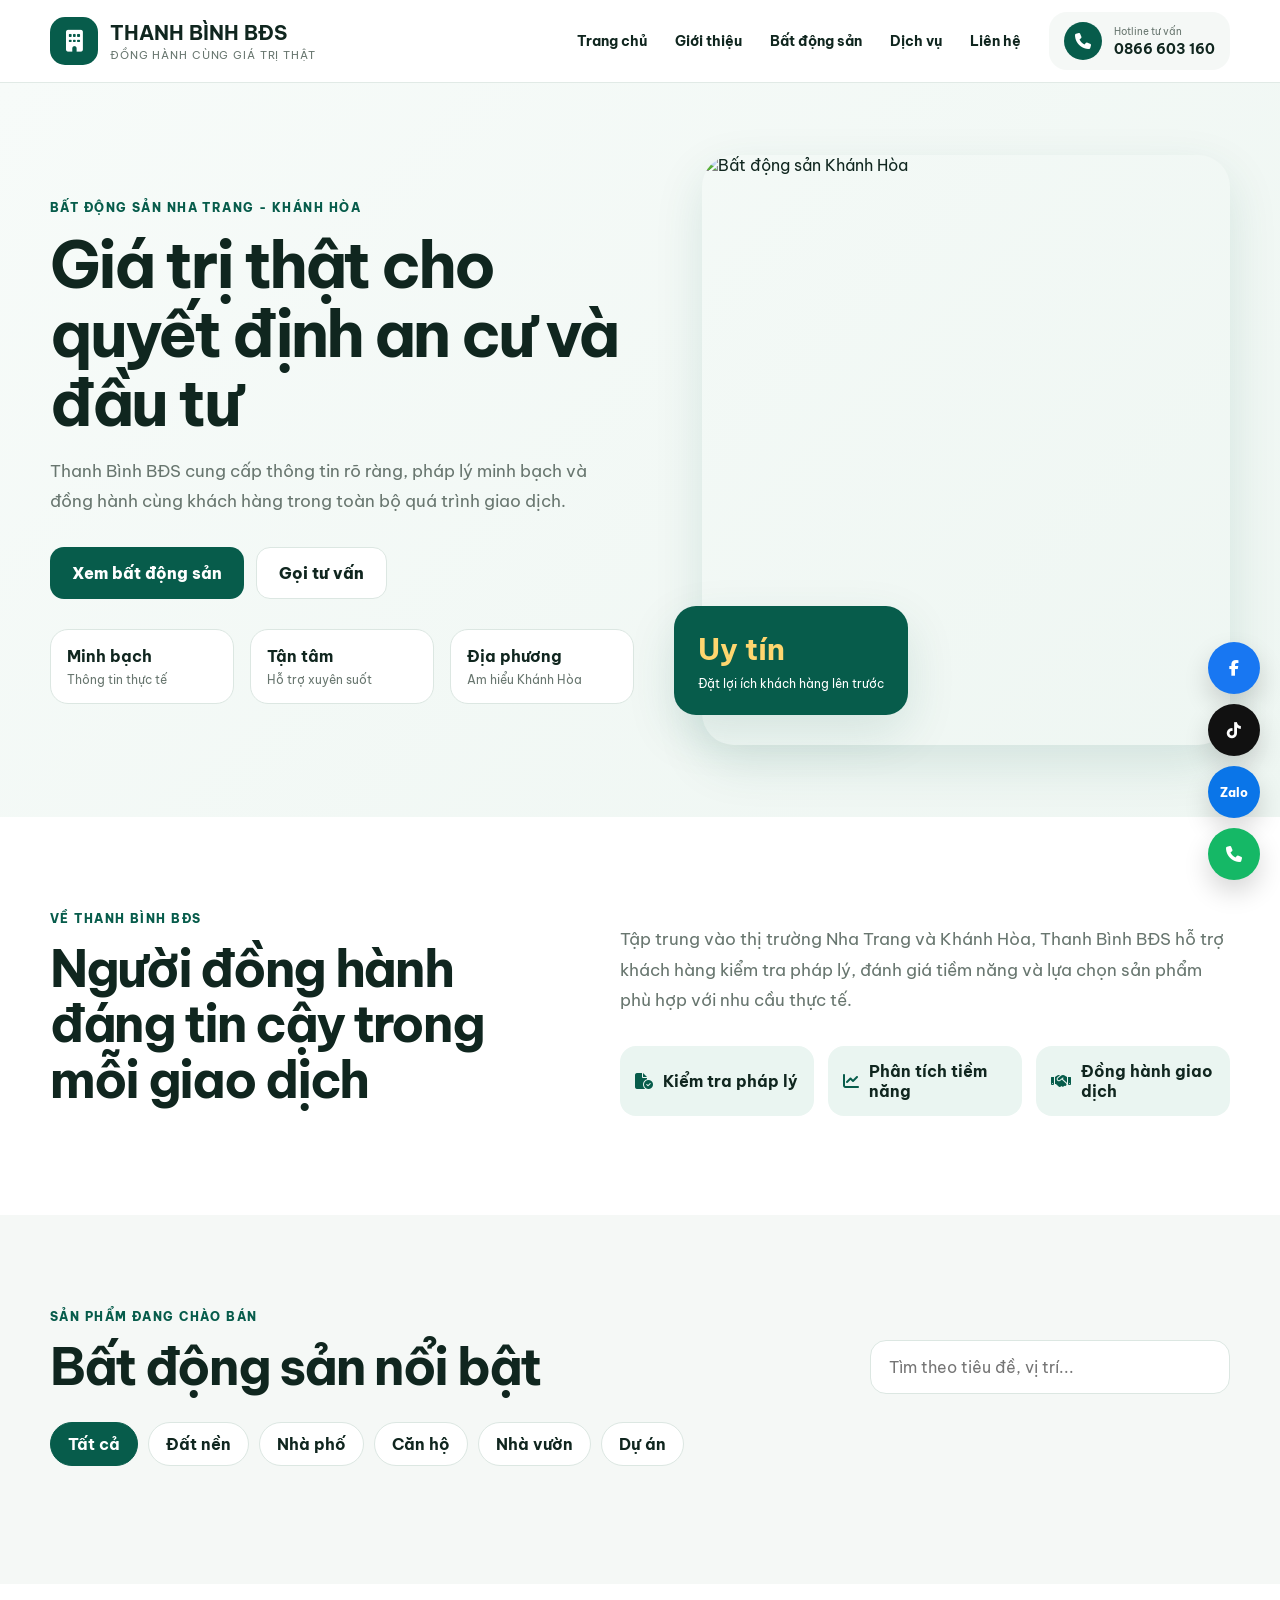
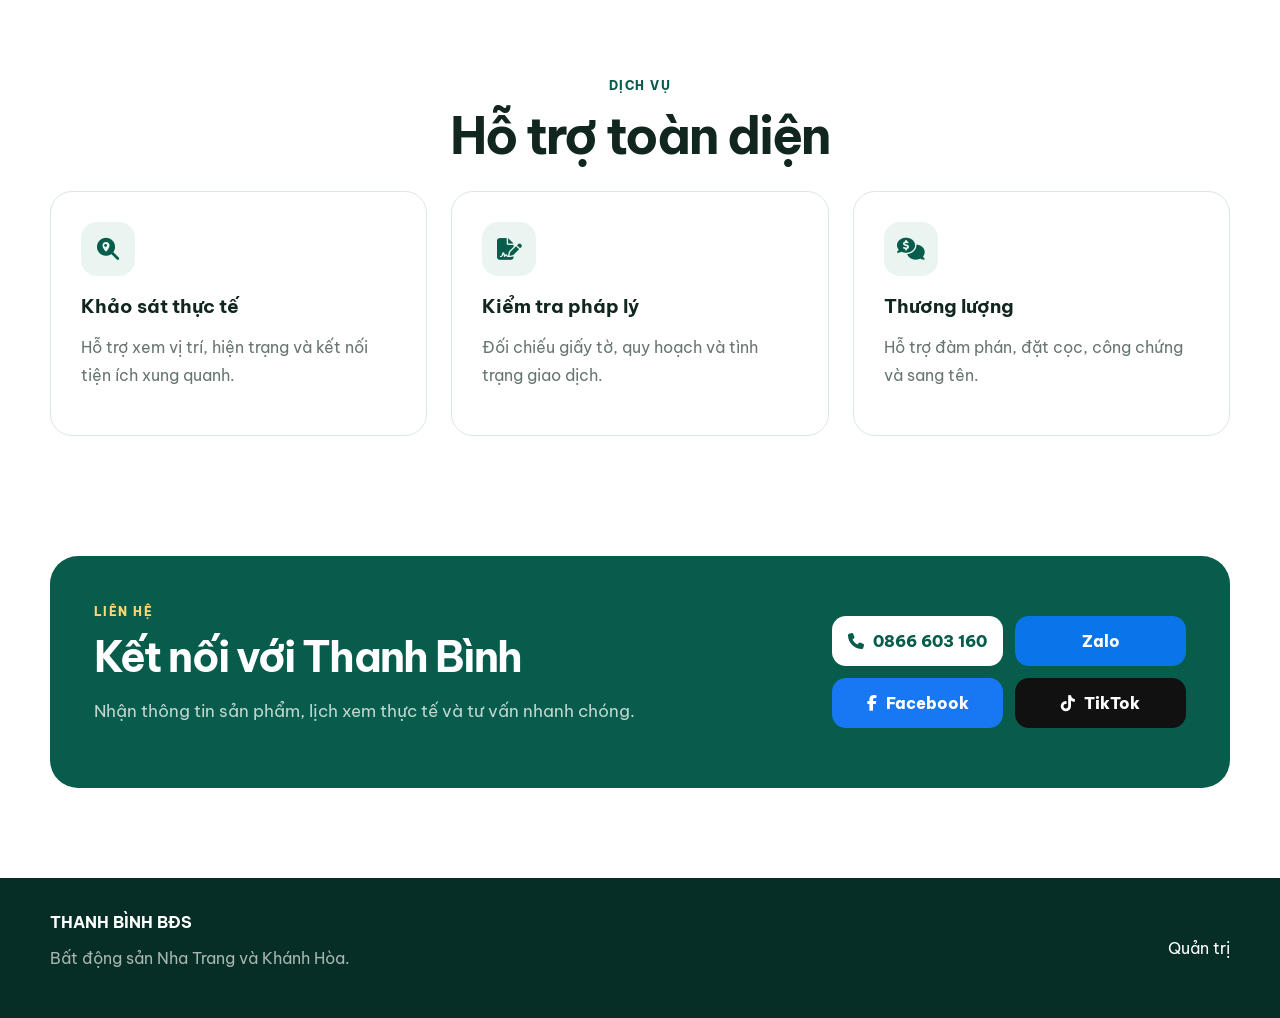
==== commit 54bb7eb4: "Lam lai toan bo website BDS V3" ====
--- a/index.html
+++ b/index.html
@@ -1,1026 +1,276 @@
-<!DOCTYPE html>
+<!doctype html>
 <html lang="vi">
 <head>
-  <meta charset="UTF-8" />
-  <meta name="viewport" content="width=device-width, initial-scale=1.0" />
-  <meta name="description" content="Thanh Bình BĐS chuyên tư vấn đất nền Diên Thọ, Khánh Hòa. Giá từ 379 triệu, diện tích 77,5–90 m², hỗ trợ xem đất và giao dịch tận tâm." />
-  <title>Thanh Bình BĐS | Đất nền Diên Thọ, Khánh Hòa</title>
-
-  <link rel="canonical" href="https://thanhbinhbds.id.vn/" />
-  <meta name="robots" content="index,follow" />
-  <meta name="theme-color" content="#0b4f3c" />
-  <meta property="og:type" content="website" />
-  <meta property="og:locale" content="vi_VN" />
-  <meta property="og:title" content="Thanh Bình BĐS | Đất nền Diên Thọ, Khánh Hòa" />
-  <meta property="og:description" content="Đất nền Diên Thọ từ 379 triệu, diện tích 77,5–90 m². Thông tin minh bạch, hỗ trợ xem đất tận nơi." />
-  <meta property="og:url" content="https://thanhbinhbds.id.vn/" />
-  <meta property="og:image" content="https://thanhbinhbds.id.vn/2026_07_11_22_24_57_IMG_2369.PNG" />
-  <meta name="twitter:card" content="summary_large_image" />
-  <link rel="icon" href="data:image/svg+xml,<svg xmlns=%22http://www.w3.org/2000/svg%22 viewBox=%220 0 100 100%22><rect width=%22100%22 height=%22100%22 rx=%2222%22 fill=%22%230b4f3c%22/><text x=%2250%22 y=%2266%22 text-anchor=%22middle%22 font-size=%2256%22 fill=%22white%22>🏢</text></svg>" />
-  <script type="application/ld+json">
-  {
-    "@context":"https://schema.org",
-    "@type":"RealEstateAgent",
-    "name":"Thanh Bình BĐS",
-    "url":"https://thanhbinhbds.id.vn/",
-    "telephone":"+84866603160",
-    "email":"binhdeptrai14051501@gmail.com",
-    "areaServed":["Nha Trang","Khánh Hòa","Diên Khánh"],
-    "sameAs":["https://www.facebook.com/profile.php?id=61591817001165"]
-  }
-  </script>
-
+  <meta charset="utf-8">
+  <meta name="viewport" content="width=device-width, initial-scale=1, viewport-fit=cover">
+  <meta name="description" content="Thanh Bình BĐS - Bất động sản Nha Trang và Khánh Hòa">
+  <title>Thanh Bình BĐS | Bất động sản Khánh Hòa</title>
 
   <link rel="preconnect" href="https://fonts.googleapis.com">
   <link rel="preconnect" href="https://fonts.gstatic.com" crossorigin>
   <link href="https://fonts.googleapis.com/css2?family=Be+Vietnam+Pro:wght@400;500;600;700;800&display=swap" rel="stylesheet">
-  <link rel="stylesheet" href="https://cdnjs.cloudflare.com/ajax/libs/font-awesome/6.5.2/css/all.min.css">
-
-  <style>
-    :root{
-      --primary:#0b4f3c;
-      --primary-2:#0f6a50;
-      --accent:#d7aa42;
-      --dark:#10231d;
-      --text:#26332f;
-      --muted:#6e7c77;
-      --light:#f5f8f6;
-      --white:#fff;
-      --border:#e1e8e4;
-      --shadow:0 14px 40px rgba(13,55,43,.12);
-      --radius:18px;
-    }
-
-    *{box-sizing:border-box;margin:0;padding:0}
-    html{scroll-behavior:smooth}
-    body{
-      font-family:"Be Vietnam Pro",sans-serif;
-      color:var(--text);
-      background:#fff;
-      line-height:1.65;
-    }
-    img{display:block;width:100%;object-fit:cover}
-    a{text-decoration:none;color:inherit}
-    button,input,select,textarea{font:inherit}
-    .container{width:min(1180px,calc(100% - 32px));margin:auto}
-    .section{padding:80px 0}
-    .section-head{text-align:center;max-width:720px;margin:0 auto 42px}
-    .eyebrow{
-      display:inline-flex;align-items:center;gap:8px;
-      color:var(--primary-2);font-size:13px;font-weight:800;
-      text-transform:uppercase;letter-spacing:1.3px;margin-bottom:12px
-    }
-    .section-head h2,.about-copy h2{
-      color:var(--dark);font-size:clamp(28px,4vw,43px);line-height:1.2;margin-bottom:14px
-    }
-    .section-head p,.about-copy p{color:var(--muted)}
-    .btn{
-      display:inline-flex;align-items:center;justify-content:center;gap:9px;
-      min-height:48px;padding:0 23px;border-radius:999px;border:1px solid transparent;
-      font-weight:700;cursor:pointer;transition:.25s ease
-    }
-    .btn-primary{background:var(--accent);color:#222}
-    .btn-primary:hover{transform:translateY(-2px);filter:brightness(1.06)}
-    .btn-outline{border-color:rgba(255,255,255,.75);color:#fff}
-    .btn-outline:hover{background:#fff;color:var(--primary)}
-
-    /* TOP BAR */
-    .topbar{background:var(--dark);color:#dce8e3;font-size:13px}
-    .topbar-inner{
-      min-height:39px;display:flex;align-items:center;justify-content:space-between;gap:20px
-    }
-    .topbar-list{display:flex;align-items:center;gap:22px;flex-wrap:wrap}
-    .topbar i{color:var(--accent);margin-right:6px}
-    .socials{display:flex;gap:12px}
-    .socials a:hover{color:var(--accent)}
-
-    /* HEADER */
-    .header{
-      position:sticky;top:0;z-index:1000;background:rgba(255,255,255,.96);
-      backdrop-filter:blur(12px);border-bottom:1px solid rgba(11,79,60,.08)
-    }
-    .nav{height:78px;display:flex;align-items:center;justify-content:space-between;gap:30px}
-    .logo{display:flex;align-items:center;gap:11px}
-    .logo-mark{
-      width:45px;height:45px;border-radius:14px;background:linear-gradient(145deg,var(--primary),var(--primary-2));
-      color:#fff;display:grid;place-items:center;font-size:22px;box-shadow:0 8px 20px rgba(11,79,60,.25)
-    }
-    .logo-text strong{display:block;color:var(--dark);font-size:19px;line-height:1.1}
-    .logo-text span{font-size:11px;color:var(--muted);letter-spacing:.7px}
-    .menu{display:flex;align-items:center;gap:25px;list-style:none}
-    .menu a{font-size:14px;font-weight:700;color:#34433e;position:relative}
-    .menu a:after{
-      content:"";position:absolute;left:0;bottom:-9px;width:0;height:2px;background:var(--accent);transition:.25s
-    }
-    .menu a:hover:after{width:100%}
-    .nav-actions{display:flex;align-items:center;gap:12px}
-    .hotline{
-      display:flex;align-items:center;gap:10px;padding:9px 13px;border-radius:14px;background:var(--light)
-    }
-    .hotline i{width:34px;height:34px;border-radius:50%;display:grid;place-items:center;background:var(--primary);color:#fff}
-    .hotline span{font-size:11px;color:var(--muted);display:block}
-    .hotline strong{font-size:14px;color:var(--dark)}
-    .menu-toggle{display:none;border:0;background:var(--light);width:44px;height:44px;border-radius:12px;font-size:20px}
-
-    /* HERO */
-    .hero{
-      min-height:670px;position:relative;display:flex;align-items:center;color:#fff;
-      background:
-        linear-gradient(90deg,rgba(5,31,24,.88) 0%,rgba(5,31,24,.58) 52%,rgba(5,31,24,.12) 100%),
-        url("https://images.unsplash.com/photo-1600607687939-ce8a6c25118c?auto=format&fit=crop&w=2000&q=85") center/cover;
-    }
-    .hero-content{max-width:760px;padding:92px 0 130px}
-    .hero-badge{
-      display:inline-flex;align-items:center;gap:9px;padding:9px 15px;border:1px solid rgba(255,255,255,.25);
-      border-radius:999px;background:rgba(255,255,255,.1);backdrop-filter:blur(8px);font-size:13px;margin-bottom:22px
-    }
-    .hero h1{font-size:clamp(38px,6vw,70px);line-height:1.08;margin-bottom:20px;letter-spacing:-1.5px}
-    .hero h1 span{color:#f1c75f}
-    .hero p{max-width:660px;font-size:17px;color:#e4eeea;margin-bottom:31px}
-    .hero-buttons{display:flex;gap:13px;flex-wrap:wrap}
-    .search-box{
-      position:absolute;bottom:-55px;left:50%;transform:translateX(-50%);width:min(1180px,calc(100% - 32px));
-      background:#fff;border-radius:20px;padding:22px;box-shadow:var(--shadow);color:var(--text)
-    }
-    .search-grid{display:grid;grid-template-columns:1.15fr 1fr 1fr 1fr auto;gap:13px}
-    .field label{display:block;font-size:12px;font-weight:700;color:var(--muted);margin:0 0 6px 4px}
-    .field input,.field select{
-      width:100%;height:50px;border:1px solid var(--border);border-radius:12px;padding:0 14px;outline:none;background:#fff
-    }
-    .field input:focus,.field select:focus{border-color:var(--primary)}
-    .search-button{align-self:end;height:50px;border:0;border-radius:12px;padding:0 23px;background:var(--primary);color:#fff;font-weight:800;cursor:pointer}
-
-    /* STATS */
-    .stats{padding:112px 0 50px;background:var(--light)}
-    .stats-grid{display:grid;grid-template-columns:repeat(4,1fr);gap:20px}
-    .stat{text-align:center;padding:25px 14px}
-    .stat strong{font-size:36px;color:var(--primary);display:block}
-    .stat span{font-size:14px;color:var(--muted)}
-
-    /* PROPERTY */
-    .filter-tabs{display:flex;justify-content:center;gap:10px;flex-wrap:wrap;margin-bottom:32px}
-    .filter-btn{
-      border:1px solid var(--border);background:#fff;border-radius:999px;padding:10px 18px;font-weight:700;
-      cursor:pointer;color:var(--muted)
-    }
-    .filter-btn.active,.filter-btn:hover{background:var(--primary);color:#fff;border-color:var(--primary)}
-    .property-grid{display:grid;grid-template-columns:repeat(3,1fr);gap:25px}
-    .property-card{
-      border:1px solid var(--border);border-radius:var(--radius);overflow:hidden;background:#fff;
-      transition:.25s;box-shadow:0 8px 28px rgba(16,35,29,.05)
-    }
-    .property-card:hover{transform:translateY(-7px);box-shadow:var(--shadow)}
-    .property-image{height:245px;position:relative;overflow:hidden}
-    .property-image img{height:100%;transition:.45s}
-    .property-card:hover img{transform:scale(1.05)}
-    .tag{
-      position:absolute;top:15px;left:15px;background:var(--accent);color:#242424;
-      font-size:11px;font-weight:800;padding:7px 10px;border-radius:999px
-    }
-    .heart{
-      position:absolute;right:15px;top:15px;width:38px;height:38px;border:0;border-radius:50%;
-      background:rgba(255,255,255,.9);font-size:16px;cursor:pointer
-    }
-    .property-body{padding:20px}
-    .property-type{color:var(--primary-2);font-size:12px;font-weight:800;text-transform:uppercase}
-    .property-body h3{font-size:19px;line-height:1.4;color:var(--dark);margin:7px 0 8px}
-    .location{font-size:13px;color:var(--muted);margin-bottom:17px}
-    .location i{color:var(--accent);margin-right:5px}
-    .features{display:flex;gap:18px;padding:14px 0;border-top:1px solid var(--border);border-bottom:1px solid var(--border);font-size:13px}
-    .features i{color:var(--primary);margin-right:5px}
-    .price-row{display:flex;align-items:center;justify-content:space-between;padding-top:16px}
-    .price{font-size:20px;font-weight:800;color:var(--primary)}
-    .detail-link{font-size:13px;font-weight:800;color:var(--dark)}
-    .detail-link:hover{color:var(--primary)}
-
-    /* ABOUT */
-    .about{background:var(--light)}
-    .about-grid{display:grid;grid-template-columns:1fr 1fr;gap:70px;align-items:center}
-    .about-image{position:relative;padding:0 0 32px 32px}
-    .about-image img{height:540px;border-radius:26px;box-shadow:var(--shadow)}
-    .experience{
-      position:absolute;left:0;bottom:0;background:var(--primary);color:#fff;border-radius:18px;padding:23px 26px;
-      box-shadow:var(--shadow)
-    }
-    .experience strong{display:block;font-size:34px;color:#f3ca68}
-    .experience span{font-size:13px}
-    .about-list{display:grid;gap:16px;margin:25px 0 30px}
-    .about-item{display:flex;gap:13px}
-    .about-item i{
-      flex:0 0 38px;height:38px;border-radius:50%;display:grid;place-items:center;background:#e3f0eb;color:var(--primary)
-    }
-    .about-item strong{display:block;color:var(--dark);margin-bottom:2px}
-    .about-item span{font-size:13px;color:var(--muted)}
-
-    /* SERVICES */
-    .services-grid{display:grid;grid-template-columns:repeat(4,1fr);gap:20px}
-    .service{
-      padding:30px 24px;border-radius:18px;border:1px solid var(--border);background:#fff;transition:.25s
-    }
-    .service:hover{background:var(--primary);transform:translateY(-5px)}
-    .service-icon{
-      width:57px;height:57px;border-radius:16px;background:#e4f1ec;color:var(--primary);
-      display:grid;place-items:center;font-size:23px;margin-bottom:20px
-    }
-    .service h3{font-size:18px;color:var(--dark);margin-bottom:8px}
-    .service p{font-size:13px;color:var(--muted)}
-    .service:hover h3,.service:hover p{color:#fff}
-    .service:hover .service-icon{background:rgba(255,255,255,.15);color:#f1c75f}
-
-    /* CTA */
-    .cta{
-      color:#fff;background:
-      linear-gradient(rgba(6,46,35,.9),rgba(6,46,35,.9)),
-      url("https://images.unsplash.com/photo-1560518883-ce09059eeffa?auto=format&fit=crop&w=1800&q=80") center/cover;
-    }
-    .cta-inner{display:grid;grid-template-columns:1fr .8fr;gap:50px;align-items:center}
-    .cta h2{font-size:clamp(30px,4vw,46px);line-height:1.2;margin-bottom:14px}
-    .cta p{color:#dceae5}
-    .consult-form{background:#fff;border-radius:20px;padding:25px;color:var(--text)}
-    .form-grid{display:grid;grid-template-columns:1fr 1fr;gap:12px}
-    .consult-form input,.consult-form select,.consult-form textarea{
-      width:100%;border:1px solid var(--border);border-radius:11px;padding:12px 13px;outline:none
-    }
-    .consult-form textarea{grid-column:1/-1;min-height:90px;resize:vertical}
-    .consult-form button{width:100%;grid-column:1/-1;border:0;border-radius:11px;background:var(--accent);height:50px;font-weight:800;cursor:pointer}
-
-    /* NEWS */
-    .news-grid{display:grid;grid-template-columns:repeat(3,1fr);gap:24px}
-    .news-card{border-radius:18px;overflow:hidden;border:1px solid var(--border);background:#fff}
-    .news-card img{height:215px}
-    .news-body{padding:20px}
-    .news-date{font-size:12px;color:var(--primary-2);font-weight:700}
-    .news-body h3{font-size:18px;line-height:1.45;color:var(--dark);margin:8px 0}
-    .news-body p{font-size:13px;color:var(--muted)}
-
-    /* FOOTER */
-    footer{background:#0b2019;color:#cbd8d3;padding:65px 0 25px}
-    .footer-grid{display:grid;grid-template-columns:1.4fr .8fr .8fr 1fr;gap:45px}
-    .footer-title{color:#fff;font-size:16px;margin-bottom:18px}
-    .footer-about p{font-size:13px;margin:17px 0}
-    .footer-links{list-style:none;display:grid;gap:10px;font-size:13px}
-    .footer-links a:hover{color:var(--accent)}
-    .contact-list{display:grid;gap:13px;font-size:13px}
-    .contact-list i{color:var(--accent);width:20px}
-    .copyright{border-top:1px solid rgba(255,255,255,.1);margin-top:45px;padding-top:22px;text-align:center;font-size:12px;color:#8ca098}
-
-    /* FLOATING */
-    .floating{position:fixed;right:18px;bottom:20px;z-index:999;display:grid;gap:10px}
-    .float-btn{
-      width:52px;height:52px;border-radius:50%;display:grid;place-items:center;color:#fff;
-      box-shadow:0 8px 24px rgba(0,0,0,.2);font-size:20px;transition:.2s
-    }
-    .float-btn:hover{transform:scale(1.08)}
-    .zalo{background:#0877ff;font-size:13px;font-weight:800}
-    .phone{background:#20a85a}
-
-    .toast{
-      position:fixed;left:50%;bottom:25px;transform:translate(-50%,120px);
-      background:var(--dark);color:#fff;padding:13px 20px;border-radius:12px;z-index:2000;
-      opacity:0;transition:.3s;box-shadow:var(--shadow);font-size:14px
-    }
-    .toast.show{transform:translate(-50%,0);opacity:1}
-
-
-    .property-card{cursor:pointer}
-    .empty-state{
-      display:none;grid-column:1/-1;text-align:center;padding:55px 25px;
-      border:1px dashed #bfd0c9;border-radius:18px;background:#f8fbf9
-    }
-    .empty-state i{font-size:38px;color:var(--primary);margin-bottom:15px}
-    .empty-state h3{color:var(--dark);font-size:21px;margin-bottom:8px}
-    .empty-state p{color:var(--muted);max-width:620px;margin:0 auto 18px}
-    .news-link{display:inline-flex;align-items:center;gap:7px;margin-top:14px;color:var(--primary);font-size:13px;font-weight:800}
-    .news-link:hover{color:var(--accent)}
-    .detail-modal{
-      position:fixed;inset:0;z-index:3000;background:rgba(3,22,16,.72);
-      display:none;align-items:center;justify-content:center;padding:20px
-    }
-    .detail-modal.open{display:flex}
-    .detail-panel{
-      width:min(1100px,100%);max-height:92vh;overflow:auto;background:#fff;
-      border-radius:22px;box-shadow:0 24px 70px rgba(0,0,0,.28)
-    }
-    .detail-top{
-      position:sticky;top:0;z-index:3;display:flex;justify-content:space-between;
-      align-items:center;padding:17px 22px;background:#fff;border-bottom:1px solid var(--border)
-    }
-    .detail-top h2{font-size:21px;color:var(--dark)}
-    .modal-close{
-      width:42px;height:42px;border:0;border-radius:50%;background:var(--light);
-      font-size:20px;cursor:pointer
-    }
-    .detail-content{padding:24px}
-    .detail-summary{
-      display:grid;grid-template-columns:1.05fr .95fr;gap:30px;align-items:start
-    }
-    .detail-main-image{height:430px;border-radius:18px;overflow:hidden;background:#edf3ef}
-    .detail-main-image img{height:100%}
-    .detail-info h3{font-size:29px;color:var(--dark);line-height:1.25;margin-bottom:12px}
-    .detail-price{font-size:25px;font-weight:800;color:var(--primary);margin-bottom:14px}
-    .detail-badges{display:flex;gap:10px;flex-wrap:wrap;margin-bottom:20px}
-    .detail-badges span{padding:8px 11px;border-radius:999px;background:#eaf3ef;font-size:12px;font-weight:700}
-    .detail-note{
-      background:#fff8e7;border-left:4px solid var(--accent);padding:14px 16px;
-      border-radius:10px;color:#5b4b23;font-size:13px
-    }
-    .detail-sections{display:grid;grid-template-columns:1fr 1fr;gap:18px;margin-top:26px}
-    .detail-box{border:1px solid var(--border);border-radius:16px;padding:19px}
-    .detail-box h4{color:var(--primary);font-size:17px;margin-bottom:10px}
-    .detail-box ul{padding-left:19px;color:var(--muted);font-size:14px}
-    .detail-box li{margin-bottom:6px}
-    .media-title{font-size:25px;color:var(--dark);margin:34px 0 15px}
-    .gallery-grid{display:grid;grid-template-columns:repeat(4,1fr);gap:12px}
-    .gallery-grid img{height:180px;border-radius:14px;background:#edf3ef;cursor:pointer}
-    .video-wrap{margin-top:22px}
-    .video-wrap video{width:100%;max-height:580px;border-radius:16px;background:#07120e}
-    .asset-guide{
-      margin-top:18px;padding:15px 17px;border-radius:12px;background:#eef5f2;
-      font-size:13px;color:#52645d
-    }
-    @media(max-width:800px){
-      .detail-summary,.detail-sections{grid-template-columns:1fr}
-      .detail-main-image{height:300px}
-      .gallery-grid{grid-template-columns:1fr 1fr}
-      .gallery-grid img{height:145px}
-    }
-
-    @media(max-width:1000px){
-      .menu{position:fixed;top:117px;left:16px;right:16px;background:#fff;border-radius:16px;padding:22px;box-shadow:var(--shadow);display:none;flex-direction:column;align-items:flex-start}
-      .menu.open{display:flex}
-      .menu-toggle{display:block}
-      .hotline{display:none}
-      .search-grid{grid-template-columns:1fr 1fr}
-      .search-button{grid-column:1/-1}
-      .property-grid,.news-grid{grid-template-columns:repeat(2,1fr)}
-      .services-grid{grid-template-columns:repeat(2,1fr)}
-      .about-grid,.cta-inner{grid-template-columns:1fr}
-      .footer-grid{grid-template-columns:1fr 1fr}
-    }
-
-    @media(max-width:650px){
-      .topbar-list span:nth-child(2),.socials{display:none}
-      .topbar-inner{justify-content:center}
-      .logo-text span{display:none}
-      .nav-actions{gap:7px}
-      .hero{min-height:690px;background-position:62% center}
-      .hero-content{padding:75px 0 210px}
-      .hero p{font-size:15px}
-      .search-box{bottom:-145px}
-      .search-grid{grid-template-columns:1fr}
-      .search-button{grid-column:auto}
-      .stats{padding-top:190px}
-      .stats-grid{grid-template-columns:1fr 1fr}
-      .property-grid,.news-grid,.services-grid{grid-template-columns:1fr}
-      .section{padding:62px 0}
-      .about-image{padding:0 0 26px 20px}
-      .about-image img{height:400px}
-      .experience{padding:17px 19px}
-      .form-grid{grid-template-columns:1fr}
-      .consult-form textarea,.consult-form button{grid-column:auto}
-      .footer-grid{grid-template-columns:1fr}
-      .footer-grid{gap:28px}
-    }
-
-    body.modal-open{overflow:hidden}
-    .hero{overflow:hidden;background:#08271d}
-    .hero-video,.hero-poster{position:absolute;inset:0;width:100%;height:100%;object-fit:cover}
-    .hero-poster{z-index:0}.hero-video{z-index:1}
-    .hero::after{
-      content:"";position:absolute;inset:0;z-index:2;
-      background:linear-gradient(90deg,rgba(3,27,20,.92),rgba(3,27,20,.63) 52%,rgba(3,27,20,.22));
-    }
-    .hero .container,.search-box{z-index:3}
-    .hero-content{position:relative}
-    .hero-actions{display:flex;gap:12px;flex-wrap:wrap}
-    .hero-proof{display:flex;gap:20px;flex-wrap:wrap;margin-top:28px;color:#dce9e4;font-size:12px}
-    .hero-proof span{display:flex;align-items:center;gap:7px}
-    .hero-proof i{color:var(--accent)}
-    .trust-strip{padding:0 0 58px;background:var(--light);margin-top:-42px;position:relative;z-index:5}
-    .trust-grid-pro{
-      display:grid;grid-template-columns:repeat(4,1fr);background:#fff;border:1px solid var(--border);
-      border-radius:20px;box-shadow:var(--shadow);overflow:hidden
-    }
-    .trust-pro{padding:24px 20px;display:flex;gap:12px;border-right:1px solid var(--border)}
-    .trust-pro:last-child{border-right:0}
-    .trust-pro i{flex:0 0 42px;height:42px;border-radius:12px;background:#e6f1ec;color:var(--primary);display:grid;place-items:center}
-    .trust-pro strong{display:block;font-size:14px;color:var(--dark);margin-bottom:3px}
-    .trust-pro span{display:block;font-size:11px;color:var(--muted);line-height:1.5}
-    .map-section{background:#fff}
-    .map-grid{display:grid;grid-template-columns:.85fr 1.15fr;gap:40px;align-items:center}
-    .map-copy h2{font-size:clamp(29px,4vw,43px);line-height:1.2;color:var(--dark);margin-bottom:14px}
-    .map-copy p{color:var(--muted)}
-    .map-points{display:grid;gap:10px;margin:20px 0}
-    .map-points span{display:flex;gap:9px;color:var(--muted);font-size:13px}
-    .map-points i{color:var(--accent);margin-top:4px}
-    .map-wrap{border-radius:22px;overflow:hidden;box-shadow:var(--shadow);border:1px solid var(--border)}
-    .map-wrap iframe{width:100%;height:430px;border:0;display:block}
-    .lightbox{position:fixed;inset:0;z-index:4000;background:rgba(0,0,0,.94);display:none;align-items:center;justify-content:center;padding:22px}
-    .lightbox.open{display:flex}
-    .lightbox img{max-width:92vw;max-height:86vh;object-fit:contain}
-    .lightbox button{position:absolute;width:48px;height:48px;border:0;border-radius:50%;background:rgba(255,255,255,.14);color:#fff;font-size:20px}
-    .lightbox-close{top:18px;right:18px}.lightbox-prev{left:18px}.lightbox-next{right:18px}
-    .socials button{border:0;background:transparent;color:inherit}
-    .socials button:hover{color:var(--accent)}
-    @media(max-width:1000px){
-      .trust-grid-pro{grid-template-columns:1fr 1fr}
-      .trust-pro:nth-child(2){border-right:0}
-      .trust-pro:nth-child(-n+2){border-bottom:1px solid var(--border)}
-      .map-grid{grid-template-columns:1fr}
-    }
-    @media(max-width:650px){
-      .trust-strip{margin-top:-24px}
-      .trust-grid-pro{grid-template-columns:1fr}
-      .trust-pro{border-right:0;border-bottom:1px solid var(--border)!important}
-      .trust-pro:last-child{border-bottom:0!important}
-      .hero-actions .btn{width:100%}
-      .hero-proof{display:grid;gap:10px}
-      .map-wrap iframe{height:350px}
-    }
-    .youtube-short{
-  width:min(420px,100%);
-  aspect-ratio:9/16;
-  margin:0 auto;
-  border-radius:18px;
-  overflow:hidden;
-  background:#000;
-  box-shadow:0 14px 40px rgba(0,0,0,.18);
-}
-
-.youtube-short iframe{
-  width:100%;
-  height:100%;
-  border:0;
-  display:block;
-}
-
-  </style>
+  <link rel="stylesheet" href="https://cdnjs.cloudflare.com/ajax/libs/font-awesome/6.7.2/css/all.min.css">
+  <link rel="stylesheet" href="css/style.css">
 </head>
 
 <body>
-  <div class="topbar">
-    <div class="container topbar-inner">
-      <div class="topbar-list">
-        <span><i class="fa-solid fa-location-dot"></i>Nha Trang, Khánh Hòa</span>
-        <span><i class="fa-regular fa-clock"></i>08:00 - 20:00, Thứ 2 - Chủ nhật</span>
-        <span><i class="fa-regular fa-envelope"></i>binhdeptrai14051501@gmail.com</span>
-      </div>
-      <div class="socials">
-    <a href="https://www.facebook.com/profile.php?id=61591817001165" target="_blank" rel="noopener">
-        <i class="fa-brands fa-facebook-f"></i>
+  <header class="site-header">
+    <div class="container header-inner">
+      <a class="brand" href="#home" aria-label="Thanh Bình BĐS">
+        <span class="brand-icon"><i class="fa-solid fa-building"></i></span>
+        <span>
+          <strong>THANH BÌNH BĐS</strong>
+          <small>ĐỒNG HÀNH CÙNG GIÁ TRỊ THẬT</small>
+        </span>
+      </a>
+
+      <button id="menuButton" class="menu-button" type="button" aria-label="Mở menu" aria-expanded="false">
+        <i class="fa-solid fa-bars"></i>
+      </button>
+
+      <nav id="mainNav" class="main-nav">
+        <a href="#home">Trang chủ</a>
+        <a href="#about">Giới thiệu</a>
+        <a href="#properties">Bất động sản</a>
+        <a href="#services">Dịch vụ</a>
+        <a href="#contact">Liên hệ</a>
+      </nav>
+
+      <a class="header-phone" data-phone href="tel:0866603160">
+        <i class="fa-solid fa-phone"></i>
+        <span>
+          <small>Hotline tư vấn</small>
+          <strong>0866 603 160</strong>
+        </span>
+      </a>
+    </div>
+  </header>
+
+  <main>
+    <section id="home" class="hero">
+      <div class="container hero-grid">
+        <div class="hero-copy">
+          <span class="eyebrow">BẤT ĐỘNG SẢN NHA TRANG - KHÁNH HÒA</span>
+          <h1>Giá trị thật cho quyết định an cư và đầu tư</h1>
+          <p>
+            Thanh Bình BĐS cung cấp thông tin rõ ràng, pháp lý minh bạch
+            và đồng hành cùng khách hàng trong toàn bộ quá trình giao dịch.
+          </p>
+
+          <div class="hero-actions">
+            <a class="button primary" href="#properties">Xem bất động sản</a>
+            <a class="button secondary" data-phone href="tel:0866603160">Gọi tư vấn</a>
+          </div>
+
+          <div class="hero-stats">
+            <div><strong>Minh bạch</strong><span>Thông tin thực tế</span></div>
+            <div><strong>Tận tâm</strong><span>Hỗ trợ xuyên suốt</span></div>
+            <div><strong>Địa phương</strong><span>Am hiểu Khánh Hòa</span></div>
+          </div>
+        </div>
+
+        <div class="hero-media">
+          <img
+            src="https://images.unsplash.com/photo-1560518883-ce09059eeffa?auto=format&fit=crop&w=1600&q=85"
+            alt="Bất động sản Khánh Hòa"
+          >
+          <div class="hero-badge">
+            <strong>Uy tín</strong>
+            <span>Đặt lợi ích khách hàng lên trước</span>
+          </div>
+        </div>
+      </div>
+    </section>
+
+    <section id="about" class="section about">
+      <div class="container section-grid">
+        <div>
+          <span class="eyebrow">VỀ THANH BÌNH BĐS</span>
+          <h2>Người đồng hành đáng tin cậy trong mỗi giao dịch</h2>
+        </div>
+
+        <div class="about-copy">
+          <p>
+            Tập trung vào thị trường Nha Trang và Khánh Hòa, Thanh Bình BĐS
+            hỗ trợ khách hàng kiểm tra pháp lý, đánh giá tiềm năng và lựa chọn
+            sản phẩm phù hợp với nhu cầu thực tế.
+          </p>
+
+          <div class="check-grid">
+            <div><i class="fa-solid fa-file-circle-check"></i><span>Kiểm tra pháp lý</span></div>
+            <div><i class="fa-solid fa-chart-line"></i><span>Phân tích tiềm năng</span></div>
+            <div><i class="fa-solid fa-handshake"></i><span>Đồng hành giao dịch</span></div>
+          </div>
+        </div>
+      </div>
+    </section>
+
+    <section id="properties" class="section properties">
+      <div class="container">
+        <div class="section-heading">
+          <div>
+            <span class="eyebrow">SẢN PHẨM ĐANG CHÀO BÁN</span>
+            <h2>Bất động sản nổi bật</h2>
+          </div>
+
+          <input id="propertySearch" type="search" placeholder="Tìm theo tiêu đề, vị trí...">
+        </div>
+
+        <div class="filter-row">
+          <button class="filter-button active" data-category="all" type="button">Tất cả</button>
+          <button class="filter-button" data-category="dat-nen" type="button">Đất nền</button>
+          <button class="filter-button" data-category="nha-pho" type="button">Nhà phố</button>
+          <button class="filter-button" data-category="can-ho" type="button">Căn hộ</button>
+          <button class="filter-button" data-category="nha-vuon" type="button">Nhà vườn</button>
+          <button class="filter-button" data-category="du-an" type="button">Dự án</button>
+        </div>
+
+        <div id="propertyGrid" class="property-grid"></div>
+        <div id="emptyState" class="empty-state" hidden>Chưa có bất động sản phù hợp.</div>
+      </div>
+    </section>
+
+    <section id="services" class="section services">
+      <div class="container">
+        <div class="section-heading centered">
+          <div>
+            <span class="eyebrow">DỊCH VỤ</span>
+            <h2>Hỗ trợ toàn diện</h2>
+          </div>
+        </div>
+
+        <div class="service-grid">
+          <article>
+            <i class="fa-solid fa-magnifying-glass-location"></i>
+            <h3>Khảo sát thực tế</h3>
+            <p>Hỗ trợ xem vị trí, hiện trạng và kết nối tiện ích xung quanh.</p>
+          </article>
+          <article>
+            <i class="fa-solid fa-file-signature"></i>
+            <h3>Kiểm tra pháp lý</h3>
+            <p>Đối chiếu giấy tờ, quy hoạch và tình trạng giao dịch.</p>
+          </article>
+          <article>
+            <i class="fa-solid fa-comments-dollar"></i>
+            <h3>Thương lượng</h3>
+            <p>Hỗ trợ đàm phán, đặt cọc, công chứng và sang tên.</p>
+          </article>
+        </div>
+      </div>
+    </section>
+
+    <section id="contact" class="section contact">
+      <div class="container contact-card">
+        <div>
+          <span class="eyebrow">LIÊN HỆ</span>
+          <h2>Kết nối với Thanh Bình</h2>
+          <p>Nhận thông tin sản phẩm, lịch xem thực tế và tư vấn nhanh chóng.</p>
+        </div>
+
+        <div class="contact-actions">
+          <a class="contact-link phone" data-phone href="tel:0866603160">
+            <i class="fa-solid fa-phone"></i>
+            <span>0866 603 160</span>
+          </a>
+          <a class="contact-link zalo" data-zalo href="#" target="_blank" rel="noopener">
+            <span>Zalo</span>
+          </a>
+          <a class="contact-link facebook" data-facebook href="#" target="_blank" rel="noopener">
+            <i class="fa-brands fa-facebook-f"></i>
+            <span>Facebook</span>
+          </a>
+          <a class="contact-link tiktok" data-tiktok href="#" target="_blank" rel="noopener">
+            <i class="fa-brands fa-tiktok"></i>
+            <span>TikTok</span>
+          </a>
+        </div>
+      </div>
+    </section>
+  </main>
+
+  <footer class="site-footer">
+    <div class="container footer-inner">
+      <div>
+        <strong>THANH BÌNH BĐS</strong>
+        <p>Bất động sản Nha Trang và Khánh Hòa.</p>
+      </div>
+      <a href="admin/">Quản trị</a>
+    </div>
+  </footer>
+
+  <div class="floating-contact" aria-label="Liên hệ nhanh">
+    <a data-facebook href="#" target="_blank" rel="noopener" class="facebook" aria-label="Facebook">
+      <i class="fa-brands fa-facebook-f"></i>
     </a>
-
-    <button type="button" onclick="showToast('TikTok đang được cập nhật')" aria-label="TikTok">
-        <i class="fa-brands fa-tiktok"></i>
-    </button>
-
-    <button type="button" onclick="showToast('YouTube đang được cập nhật')" aria-label="YouTube">
-        <i class="fa-brands fa-youtube"></i>
-    </button>
-</div>
+    <a data-tiktok href="#" target="_blank" rel="noopener" class="tiktok" aria-label="TikTok">
+      <i class="fa-brands fa-tiktok"></i>
+    </a>
+    <a data-zalo href="#" target="_blank" rel="noopener" class="zalo" aria-label="Zalo">Zalo</a>
+    <a data-phone href="tel:0866603160" class="phone" aria-label="Gọi điện">
+      <i class="fa-solid fa-phone"></i>
+    </a>
+  </div>
+
+  <div id="detailModal" class="detail-modal" aria-hidden="true">
+    <div class="detail-dialog">
+      <button id="closeDetail" class="modal-close" type="button" aria-label="Đóng">
+        <i class="fa-solid fa-xmark"></i>
+      </button>
+
+      <div class="detail-gallery">
+        <div class="detail-main-image">
+          <button id="galleryPrev" type="button" aria-label="Ảnh trước"><i class="fa-solid fa-chevron-left"></i></button>
+          <img id="detailMainImage" src="" alt="">
+          <button id="galleryNext" type="button" aria-label="Ảnh sau"><i class="fa-solid fa-chevron-right"></i></button>
+        </div>
+
+        <div id="detailThumbs" class="detail-thumbs"></div>
+      </div>
+
+      <div class="detail-content">
+        <div class="detail-tags">
+          <span id="detailCategory"></span>
+          <span id="detailStatus"></span>
+        </div>
+
+        <h2 id="detailTitle"></h2>
+        <strong id="detailPrice" class="detail-price"></strong>
+
+        <div class="detail-facts">
+          <div><i class="fa-solid fa-ruler-combined"></i><span id="detailArea"></span></div>
+          <div><i class="fa-solid fa-location-dot"></i><span id="detailLocation"></span></div>
+          <div><i class="fa-solid fa-file-shield"></i><span id="detailLegal"></span></div>
+        </div>
+
+        <p id="detailDescription" class="detail-description"></p>
+
+        <div class="detail-sections">
+          <article>
+            <h3>Giao thông</h3>
+            <ul id="detailTraffic"></ul>
+          </article>
+          <article>
+            <h3>Tiện ích</h3>
+            <ul id="detailUtilities"></ul>
+          </article>
+          <article>
+            <h3>Nghỉ dưỡng</h3>
+            <ul id="detailResort"></ul>
+          </article>
+          <article>
+            <h3>Tiềm năng đầu tư</h3>
+            <ul id="detailInvestment"></ul>
+          </article>
+        </div>
+
+        <div class="detail-contact">
+          <a data-phone href="tel:0866603160"><i class="fa-solid fa-phone"></i> Gọi tư vấn</a>
+          <a data-zalo href="#" target="_blank" rel="noopener">Nhắn Zalo</a>
+        </div>
+      </div>
     </div>
   </div>
 
-  <header class="header">
-    <div class="container nav">
-      <a href="#home" class="logo">
-        <div class="logo-mark"><i class="fa-solid fa-building"></i></div>
-        <div class="logo-text">
-          <strong>THANH BÌNH BĐS</strong>
-          <span>ĐỒNG HÀNH CÙNG GIÁ TRỊ THẬT</span>
-        </div>
-      </a>
-
-      <ul class="menu" id="menu">
-        <li><a href="#home">Trang chủ</a></li>
-        <li><a href="#about">Giới thiệu</a></li>
-        <li><a href="#properties">Bất động sản</a></li>
-        <li><a href="#location">Vị trí</a></li>
-        <li><a href="#services">Dịch vụ</a></li>
-        <li><a href="#news">Tin tức</a></li>
-        <li><a href="#contact">Liên hệ</a></li>
-      </ul>
-
-      <div class="nav-actions">
-        <a class="hotline" href="tel:0866603160">
-          <i class="fa-solid fa-phone"></i>
-          <div><span>Hotline tư vấn</span><strong>0866 603 160</strong></div>
-        </a>
-        <button class="menu-toggle" id="menuToggle" aria-label="Mở menu">
-          <i class="fa-solid fa-bars"></i>
-        </button>
-      </div>
-    </div>
-  </header>
-
-  <main>
-    <section class="hero" id="home">
-      <img class="hero-poster" src="2026_07_11_22_24_57_IMG_2369.PNG" alt="">
-      <img class="hero-poster" src="2026_07_11_22_24_57_IMG_2369.PNG" alt="">
-
-      <div class="container">
-        <div class="hero-content">
-          <div class="hero-badge"><i class="fa-solid fa-shield-halved"></i> Thông tin minh bạch · Hỗ trợ tận tâm</div>
-          <h1>Đất nền Khánh Hòa, <span>giá trị thật cho lựa chọn dài hạn</span></h1>
-          <p>Thanh Bình BĐS chuyên tư vấn đất nền tại Diên Thọ và khu vực Khánh Hòa, đồng hành từ khi tìm hiểu, xem đất đến lúc hoàn tất giao dịch.</p>
-
-          <div class="hero-actions">
-            <a href="#properties" class="btn btn-primary"><i class="fa-solid fa-location-dot"></i>Xem sản phẩm</a>
-            <a href="https://zalo.me/0866603160" target="_blank" rel="noopener" class="btn btn-outline"><i class="fa-regular fa-comment-dots"></i>Nhắn Zalo</a>
-            <a href="tel:0866603160" class="btn btn-outline"><i class="fa-solid fa-phone"></i>Gọi ngay</a>
-          </div>
-
-          <div class="hero-proof">
-            <span><i class="fa-solid fa-check"></i> Hỗ trợ xem đất tận nơi</span>
-            <span><i class="fa-solid fa-check"></i> Tư vấn đúng nhu cầu</span>
-            <span><i class="fa-solid fa-check"></i> Đồng hành đến công chứng</span>
-          </div>
-        </div>
-      </div>
-    </section>
-
-    <section class="trust-strip">
-      <div class="container trust-grid-pro">
-        <div class="trust-pro"><i class="fa-solid fa-file-shield"></i><div><strong>Thông tin rõ ràng</strong><span>Cung cấp thông tin sản phẩm và hồ sơ hiện có minh bạch.</span></div></div>
-        <div class="trust-pro"><i class="fa-solid fa-car-side"></i><div><strong>Xem đất tận nơi</strong><span>Sắp xếp lịch khảo sát theo thời gian phù hợp.</span></div></div>
-        <div class="trust-pro"><i class="fa-solid fa-comments"></i><div><strong>Tư vấn miễn phí</strong><span>Phân tích nhu cầu, ngân sách và mục tiêu sử dụng.</span></div></div>
-        <div class="trust-pro"><i class="fa-solid fa-handshake"></i><div><strong>Đồng hành giao dịch</strong><span>Hỗ trợ thương lượng, đặt cọc và công chứng.</span></div></div>
-      </div>
-    </section>
-
-    <section class="section" id="properties">
-      <div class="container">
-        <div class="section-head">
-          <div class="eyebrow"><i class="fa-solid fa-city"></i> Sản phẩm nổi bật</div>
-          <h2>Bất động sản đang chào bán</h2>
-          <p>Sản phẩm đang được Thanh Bình BĐS trực tiếp giới thiệu và hỗ trợ khách hàng khảo sát thực tế.</p>
-        </div>
-
-        <div class="filter-tabs">
-          <button class="filter-btn active" data-filter="all">Tất cả</button>
-          <button class="filter-btn" data-filter="dat-nen">Đất nền</button>
-          <button class="filter-btn" data-filter="nha-pho">Nhà phố</button>
-          <button class="filter-btn" data-filter="can-ho">Căn hộ</button>
-          <button class="filter-btn" data-filter="nha-vuon">Nhà vườn</button>
-          <button class="filter-btn" data-filter="dat-nong-nghiep">Đất nông nghiệp</button>
-          <button class="filter-btn" data-filter="nghi-duong">Nghỉ dưỡng</button>
-        </div>
-
-        <div class="property-grid" id="propertyGrid">
-          <div class="empty-state" id="emptyState">
-            <i class="fa-regular fa-folder-open"></i>
-            <h3>Danh mục này hiện chưa có sản phẩm đang chào bán</h3>
-            <p>Thanh Bình BĐS đang cập nhật thêm nguồn hàng phù hợp. Quý khách vui lòng để lại thông tin để được ưu tiên nhận sản phẩm mới ngay khi có.</p>
-            <a href="#contact" class="btn btn-primary">Đăng ký nhận sản phẩm mới</a>
-          </div>
-        </div>
-      </div>
-    </section>
-
-    <section class="section about" id="about">
-      <div class="container about-grid">
-        <div class="about-image">
-          <img loading="lazy" src="2026_04_12_07_47_35_IMG_1655.JPG" alt="Thanh Bình tư vấn bất động sản">
-          <div class="experience"><strong>Uy tín</strong><span>Đặt lợi ích khách hàng lên trước</span></div>
-        </div>
-        <div class="about-copy">
-          <div class="eyebrow"><i class="fa-solid fa-user-tie"></i> Về Thanh Bình BĐS</div>
-          <h2>Người đồng hành đáng tin cậy trong mỗi giao dịch</h2>
-          <p>Thanh Bình BĐS tập trung vào thị trường Nha Trang và Khánh Hòa, cung cấp thông tin thực tế, phân tích rõ ràng và giải pháp phù hợp với nhu cầu an cư hoặc đầu tư của từng khách hàng.</p>
-          <div class="about-list">
-            <div class="about-item">
-              <i class="fa-solid fa-file-circle-check"></i>
-              <div><strong>Kiểm tra pháp lý</strong><span>Hỗ trợ rà soát giấy tờ, quy hoạch và tình trạng sản phẩm.</span></div>
-            </div>
-            <div class="about-item">
-              <i class="fa-solid fa-chart-line"></i>
-              <div><strong>Phân tích tiềm năng</strong><span>Đánh giá vị trí, hạ tầng, thanh khoản và khả năng khai thác.</span></div>
-            </div>
-            <div class="about-item">
-              <i class="fa-solid fa-handshake"></i>
-              <div><strong>Đồng hành giao dịch</strong><span>Hỗ trợ thương lượng, đặt cọc, công chứng và sang tên.</span></div>
-            </div>
-          </div>
-          <a href="#contact" class="btn btn-primary">Kết nối với Thanh Bình</a>
-        </div>
-      </div>
-    </section>
-
-
-    <section class="section map-section" id="location">
-      <div class="container map-grid">
-        <div class="map-copy">
-          <div class="eyebrow"><i class="fa-solid fa-route"></i> Vị trí kết nối</div>
-          <h2>Diên Thọ – điểm kết nối trên trục Nha Trang và Đà Lạt</h2>
-          <p>Khu vực nằm trong vùng kết nối Quốc lộ 27C, thuận tiện di chuyển đến các khu dân cư và điểm du lịch lân cận.</p>
-          <div class="map-points">
-            <span><i class="fa-solid fa-check-circle"></i>Kết nối theo hướng Nha Trang – Đà Lạt.</span>
-            <span><i class="fa-solid fa-check-circle"></i>Tiếp cận tiện ích dân sinh tại địa phương.</span>
-            <span><i class="fa-solid fa-check-circle"></i>Phù hợp nhà vườn, nghỉ dưỡng hoặc đầu tư dài hạn.</span>
-          </div>
-          <a class="btn btn-secondary" href="https://www.google.com/maps/search/?api=1&query=Di%C3%AAn+Th%E1%BB%8D%2C+Di%C3%AAn+Kh%C3%A1nh%2C+Kh%C3%A1nh+H%C3%B2a" target="_blank" rel="noopener">
-            <i class="fa-solid fa-diamond-turn-right"></i>Mở Google Maps
-          </a>
-        </div>
-        <div class="map-wrap">
-          <iframe title="Bản đồ Diên Thọ, Khánh Hòa"
-            src="https://www.google.com/maps?q=Di%C3%AAn%20Th%E1%BB%8D%2C%20Di%C3%AAn%20Kh%C3%A1nh%2C%20Kh%C3%A1nh%20H%C3%B2a&output=embed"
-            loading="lazy" referrerpolicy="no-referrer-when-downgrade"></iframe>
-        </div>
-      </div>
-    </section>
-
-    <section class="section" id="services">
-      <div class="container">
-        <div class="section-head">
-          <div class="eyebrow"><i class="fa-solid fa-layer-group"></i> Dịch vụ</div>
-          <h2>Giải pháp bất động sản toàn diện</h2>
-          <p>Hỗ trợ cả người mua, nhà đầu tư và chủ sở hữu cần bán hoặc ký gửi sản phẩm.</p>
-        </div>
-        <div class="services-grid">
-          <div class="service">
-            <div class="service-icon"><i class="fa-solid fa-house"></i></div>
-            <h3>Tư vấn mua bán</h3>
-            <p>Tìm sản phẩm đúng nhu cầu, đúng ngân sách và phù hợp mục tiêu sử dụng.</p>
-          </div>
-          <div class="service">
-            <div class="service-icon"><i class="fa-solid fa-sign-hanging"></i></div>
-            <h3>Nhận ký gửi</h3>
-            <p>Hỗ trợ truyền thông, tìm khách phù hợp và tối ưu thời gian giao dịch.</p>
-          </div>
-          <div class="service">
-            <div class="service-icon"><i class="fa-solid fa-scale-balanced"></i></div>
-            <h3>Hỗ trợ pháp lý</h3>
-            <p>Đồng hành kiểm tra quy hoạch, hồ sơ, hợp đồng và thủ tục sang tên.</p>
-          </div>
-          <div class="service">
-            <div class="service-icon"><i class="fa-solid fa-coins"></i></div>
-            <h3>Tư vấn đầu tư</h3>
-            <p>Phân tích dòng tiền, tiềm năng tăng giá và chiến lược thoát hàng.</p>
-          </div>
-        </div>
-      </div>
-    </section>
-
-    <section class="section cta" id="contact">
-      <div class="container cta-inner">
-        <div>
-          <div class="eyebrow" style="color:#f3ca68"><i class="fa-solid fa-phone-volume"></i> Tư vấn miễn phí</div>
-          <h2>Đang tìm bất động sản phù hợp tại Khánh Hòa?</h2>
-          <p>Để lại nhu cầu, Thanh Bình sẽ chủ động liên hệ và gửi danh sách sản phẩm phù hợp nhất.</p>
-        </div>
-        <form class="consult-form" id="consultForm" name="tu-van-bat-dong-san" method="POST" data-netlify="true" netlify-honeypot="bot-field">
-          <input type="hidden" name="form-name" value="tu-van-bat-dong-san">
-          <p style="display:none"><label>Không điền: <input name="bot-field"></label></p>
-          <div class="form-grid">
-            <input type="text" name="ho-ten" placeholder="Họ và tên" required autocomplete="name">
-            <input type="tel" name="so-dien-thoai" placeholder="Số điện thoại" required autocomplete="tel">
-            <select name="nhu-cau" required>
-              <option value="">Nhu cầu của anh/chị</option>
-              <option>Mua để ở</option>
-              <option>Mua đầu tư</option>
-              <option>Ký gửi bất động sản</option>
-            </select>
-            <select name="ngan-sach" required>
-              <option value="">Ngân sách dự kiến</option>
-              <option>Dưới 500 triệu</option>
-              <option>500 triệu - 1 tỷ</option>
-              <option>1 - 3 tỷ</option>
-              <option>Trên 3 tỷ</option>
-            </select>
-            <textarea name="noi-dung" placeholder="Khu vực, loại hình hoặc yêu cầu cụ thể..."></textarea>
-            <button type="submit"><i class="fa-regular fa-paper-plane"></i> Gửi yêu cầu tư vấn</button>
-          </div>
-        </form>
-      </div>
-    </section>
-
-    <section class="section" id="news">
-      <div class="container">
-        <div class="section-head">
-          <div class="eyebrow"><i class="fa-regular fa-newspaper"></i> Kiến thức thị trường</div>
-          <h2>Tin tức và kinh nghiệm bất động sản</h2>
-          <p>Cập nhật quy hoạch, hạ tầng và những lưu ý quan trọng trước khi xuống tiền.</p>
-        </div>
-        <div class="news-grid">
-          <article class="news-card">
-            <img loading="lazy" src="https://images.unsplash.com/photo-1486406146926-c627a92ad1ab?auto=format&fit=crop&w=900&q=80" alt="Thị trường bất động sản năm 2026">
-            <div class="news-body">
-              <span class="news-date">THỊ TRƯỜNG · 13/03/2026</span>
-              <h3>Thị trường bất động sản Việt Nam 2026: Xu hướng phục hồi và những tín hiệu đáng chú ý</h3>
-              <p>Bài viết phân tích xu hướng giá, pháp lý và triển vọng phục hồi của thị trường trong năm 2026.</p>
-              <a class="news-link" href="https://tuoitre.vn/plo/thi-truong-bat-dong-san-viet-nam-2026-xu-huong-phuc-hoi-va-nhung-tin-hieu-dang-chu-y-post899311.html" target="_blank" rel="noopener">Đọc bài viết <i class="fa-solid fa-arrow-up-right-from-square"></i></a>
-            </div>
-          </article>
-          <article class="news-card">
-            <img loading="lazy" src="https://images.unsplash.com/photo-1500382017468-9049fed747ef?auto=format&fit=crop&w=900&q=80" alt="Phân tích đất nền năm 2026">
-            <div class="news-body">
-              <span class="news-date">PHÂN TÍCH · 15/04/2026</span>
-              <h3>Bất động sản quý I/2026: Đất nền nhạy với biến động, thị trường tiếp tục phân hóa</h3>
-              <p>Tổng hợp diễn biến các phân khúc và những yếu tố người mua đất nền cần theo dõi.</p>
-              <a class="news-link" href="https://wiki.batdongsan.com.vn/tin-tuc/bat-dong-san-quy-12026-chung-cu-dan-dat-dat-nen-nhay-voi-bien-dong-nha-rieng-phan-hoa-theo-ap-luc-gia-853817" target="_blank" rel="noopener">Đọc bài viết <i class="fa-solid fa-arrow-up-right-from-square"></i></a>
-            </div>
-          </article>
-          <article class="news-card">
-            <img loading="lazy" src="https://images.unsplash.com/photo-1454165804606-c3d57bc86b40?auto=format&fit=crop&w=900&q=80" alt="Nhu cầu ở thực dẫn dắt bất động sản">
-            <div class="news-body">
-              <span class="news-date">GÓC NHÌN · 25/01/2026</span>
-              <h3>Năm 2026, phân khúc đáp ứng nhu cầu ở thực được dự báo dẫn dắt thị trường</h3>
-              <p>Góc nhìn về nguồn cung, nhu cầu thực và sự thận trọng của người mua trong chu kỳ mới.</p>
-              <a class="news-link" href="https://tuoitre.vn/nam-2026-phan-khuc-nha-dap-ung-nhu-cau-o-thuc-se-dan-dat-thi-truong-bat-dong-san-20260125112638759.htm" target="_blank" rel="noopener">Đọc bài viết <i class="fa-solid fa-arrow-up-right-from-square"></i></a>
-            </div>
-          </article>
-        </div>
-      </div>
-    </section>
-  </main>
-
-  <footer>
-    <div class="container">
-      <div class="footer-grid">
-        <div class="footer-about">
-          <a href="#home" class="logo">
-            <div class="logo-mark"><i class="fa-solid fa-building"></i></div>
-            <div class="logo-text"><strong style="color:white">THANH BÌNH BĐS</strong><span>ĐỒNG HÀNH CÙNG GIÁ TRỊ THẬT</span></div>
-          </a>
-          <p>Chuyên tư vấn, môi giới và ký gửi bất động sản tại Nha Trang – Khánh Hòa. Thông tin rõ ràng, hỗ trợ tận tâm.</p>
-          <div class="socials">
-    <a href="https://www.facebook.com/profile.php?id=61591817001165"
-       target="_blank"
-       rel="noopener noreferrer">
-        <i class="fa-brands fa-facebook-f"></i>
-    </a>
-
-    <button type="button" onclick="showToast('TikTok đang được cập nhật')" aria-label="TikTok">
-        <i class="fa-brands fa-tiktok"></i>
-    </button>
-
-    <button type="button" onclick="showToast('YouTube đang được cập nhật')" aria-label="YouTube">
-        <i class="fa-brands fa-youtube"></i>
-    </button>
-</div>
-        </div>
-        <div>
-          <h3 class="footer-title">Liên kết nhanh</h3>
-          <ul class="footer-links">
-            <li><a href="#home">Trang chủ</a></li>
-            <li><a href="#about">Giới thiệu</a></li>
-            <li><a href="#properties">Sản phẩm</a></li>
-            <li><a href="#services">Dịch vụ</a></li>
-          </ul>
-        </div>
-        <div>
-          <h3 class="footer-title">Loại hình</h3>
-          <ul class="footer-links">
-            <li><a href="#properties">Đất nền</a></li>
-            <li><a href="#properties">Nhà phố</a></li>
-            <li><a href="#properties">Căn hộ</a></li>
-            <li><a href="#properties">BĐS nghỉ dưỡng</a></li>
-          </ul>
-        </div>
-        <div>
-          <h3 class="footer-title">Thông tin liên hệ</h3>
-          <div class="contact-list">
-            <span><i class="fa-solid fa-location-dot"></i>Nha Trang, Khánh Hòa</span>
-            <span><i class="fa-solid fa-phone"></i>0866 603 160</span>
-            <span><i class="fa-regular fa-envelope"></i>binhdeptrai14051501@gmail.com</span>
-          </div>
-        </div>
-      </div>
-      <div class="copyright">© 2026 Thanh Bình BĐS · thanhbinhbds.id.vn</div>
-    </div>
-  </footer>
-
-
-  <div class="detail-modal" id="propertyModal" aria-hidden="true">
-    <div class="detail-panel">
-      <div class="detail-top">
-        <h2>Thông tin chi tiết bất động sản</h2>
-        <button class="modal-close" type="button" onclick="closePropertyDetail()" aria-label="Đóng"><i class="fa-solid fa-xmark"></i></button>
-      </div>
-      <div class="detail-content">
-        <div class="detail-summary">
-          <div class="detail-main-image">
-            <img id="mainDetailImage" onclick="openLightboxBySrc(this.src)" src="2026_07_11_22_24_57_IMG_2369.PNG" alt="Đất nền khu dân cư Diên Thọ">
-          </div>
-          <div class="detail-info">
-            <span class="property-type">Đất nền đang chào bán</span>
-            <h3>Đất nền khu dân cư Diên Thọ</h3>
-            <div class="detail-price">Từ 379 – 435 triệu</div>
-            <div class="detail-badges">
-              <span><i class="fa-solid fa-ruler-combined"></i> 77,5 m² – 90 m²</span>
-              <span><i class="fa-solid fa-location-dot"></i> Diên Thọ, Khánh Hòa</span>
-              <span><i class="fa-solid fa-file-shield"></i> Pháp lý rõ ràng</span>
-            </div>
-            <div class="detail-note">
-              Sản phẩm phù hợp để ở, làm nhà vườn, nghỉ dưỡng hoặc đầu tư dài hạn trên trục kết nối Nha Trang – Đà Lạt.
-            </div>
-            <a href="tel:0866603160" class="btn btn-primary" style="margin-top:18px"><i class="fa-solid fa-phone"></i>Liên hệ 0866 603 160</a>
-          </div>
-        </div>
-
-        <div class="detail-sections">
-          <div class="detail-box">
-            <h4>🚗 Giao thông</h4>
-            <ul>
-              <li>Mặt tiền hoặc nằm rất gần Quốc lộ 27C.</li>
-              <li>Kết nối trực tiếp Nha Trang – Đà Lạt.</li>
-              <li>Thuận tiện di chuyển đến huyện Khánh Vĩnh và trung tâm Đà Lạt.</li>
-              <li>Tuyến đường đẹp, lưu lượng xe du lịch và xe tải ổn định.</li>
-            </ul>
-          </div>
-          <div class="detail-box">
-            <h4>🛒 Tiện ích dân sinh</h4>
-            <ul>
-              <li>Gần chợ địa phương, trường mầm non, tiểu học và THCS.</li>
-              <li>Thuận tiện đến UBND xã, công an xã và trạm y tế.</li>
-              <li>Có điện máy, cửa hàng tạp hóa, quán ăn và quán cà phê.</li>
-              <li>Dễ dàng tiếp cận cây xăng và các dịch vụ thiết yếu.</li>
-            </ul>
-          </div>
-          <div class="detail-box">
-            <h4>🌿 Tiềm năng nghỉ dưỡng</h4>
-            <ul>
-              <li>Khí hậu mát mẻ quanh năm.</li>
-              <li>Bao quanh bởi đồi núi và rừng tự nhiên.</li>
-              <li>Không khí trong lành, phù hợp làm nhà vườn.</li>
-              <li>Có thể phát triển homestay, farmstay hoặc không gian nghỉ dưỡng.</li>
-              <li>Gần nhiều suối tự nhiên.</li>
-            </ul>
-          </div>
-          <div class="detail-box">
-            <h4>🏞️ Điểm kết nối du lịch</h4>
-            <ul>
-              <li>Cách TP. Nha Trang khoảng 60 km.</li>
-              <li>Cách TP. Đà Lạt khoảng 70 km.</li>
-              <li>Nằm trên cung đường du lịch nổi tiếng Nha Trang – Đà Lạt.</li>
-              <li>Lượng khách du lịch qua lại khá lớn.</li>
-            </ul>
-          </div>
-          <div class="detail-box" style="grid-column:1/-1">
-            <h4>💰 Tiềm năng đầu tư</h4>
-            <ul>
-              <li>Khu vực còn nhiều dư địa tăng giá khi hạ tầng giao thông tiếp tục được đầu tư.</li>
-              <li>Phù hợp mua để ở, nghỉ dưỡng hoặc đầu tư dài hạn.</li>
-              <li>Pháp lý khu vực ngày càng được quan tâm cùng với sự phát triển của trục Quốc lộ 27C.</li>
-            </ul>
-          </div>
-        </div>
-
-        <h3 class="media-title">Hình ảnh thực tế</h3>
-        <div class="gallery-grid">
-    <img loading="lazy" src="2026_07_11_16_38_44_IMG_2340.JPG" alt="Hình 1" onclick="openLightboxBySrc(this.src)">
-    <img loading="lazy" src="2026_07_11_16_38_56_IMG_2342.JPG" alt="Hình 2" onclick="openLightboxBySrc(this.src)">
-    <img loading="lazy" src="2026_07_11_16_38_59_IMG_2343.JPG" alt="Hình 3" onclick="openLightboxBySrc(this.src)">
-    <img loading="lazy" src="2026_07_11_22_24_57_IMG_2369.PNG" alt="Hình 4" onclick="openLightboxBySrc(this.src)">
-</div>
-
-        <h3 class="media-title">Video giới thiệu bất động sản</h3>
-        <div class="video-wrap">
-          <div class="youtube-short">
-  <iframe
-    src="https://www.youtube.com/embed/c3YcO7fSwog"
-    title="Video giới thiệu đất nền Diên Thọ"
-    loading="lazy"
-    frameborder="0"
-    allow="accelerometer; autoplay; clipboard-write; encrypted-media; gyroscope; picture-in-picture; web-share"
-    allowfullscreen>
-  </iframe>
-</div>
-        </div>
-
-        
-      </div>
-    </div>
-  </div>
-
-
-  <div class="lightbox" id="lightbox" aria-hidden="true">
-    <button class="lightbox-close" type="button" onclick="closeLightbox()" aria-label="Đóng"><i class="fa-solid fa-xmark"></i></button>
-    <button class="lightbox-prev" type="button" onclick="changeLightbox(-1)" aria-label="Ảnh trước"><i class="fa-solid fa-chevron-left"></i></button>
-    <img id="lightboxImage" src="" alt="Ảnh bất động sản phóng to">
-    <button class="lightbox-next" type="button" onclick="changeLightbox(1)" aria-label="Ảnh tiếp theo"><i class="fa-solid fa-chevron-right"></i></button>
-  </div>
-
-  <div class="floating">
-    <a class="float-btn zalo" href="https://zalo.me/0866603160" target="_blank" aria-label="Zalo">Zalo</a>
-    <a class="float-btn phone" href="tel:0866603160" aria-label="Gọi điện"><i class="fa-solid fa-phone"></i></a>
-  </div>
-
-  <div class="toast" id="toast">Đã nhận thông tin. Thanh Bình sẽ liên hệ sớm!</div>
-
-  <script>
-    const menuToggle = document.getElementById("menuToggle");
-    const menu = document.getElementById("menu");
-
-    menuToggle.addEventListener("click", () => {
-      menu.classList.toggle("open");
-      menuToggle.innerHTML = menu.classList.contains("open")
-        ? '<i class="fa-solid fa-xmark"></i>'
-        : '<i class="fa-solid fa-bars"></i>';
-    });
-
-    document.querySelectorAll(".menu a").forEach(link => {
-      link.addEventListener("click", () => {
-        menu.classList.remove("open");
-        menuToggle.innerHTML = '<i class="fa-solid fa-bars"></i>';
-      });
-    });
-
-    });
-
-
-    function openPropertyDetail() {
-      const modal = document.getElementById("propertyModal");
-      modal.classList.add("open");
-      modal.setAttribute("aria-hidden", "false");
-      document.body.classList.add("modal-open");
-    }
-
-    function closePropertyDetail() {
-      const modal = document.getElementById("propertyModal");
-      modal.classList.remove("open");
-      modal.setAttribute("aria-hidden", "true");
-      document.body.classList.remove("modal-open");
-      const video = modal.querySelector("video");
-      if (video) video.pause();
-    }
-
-    function changeMainImage(src) {
-      document.getElementById("mainDetailImage").src = src;
-    }
-
-    document.getElementById("propertyModal").addEventListener("click", event => {
-      if (event.target.id === "propertyModal") closePropertyDetail();
-    });
-
-    document.addEventListener("keydown", event => {
-      if (event.key === "Escape") {
-        if (document.getElementById("lightbox").classList.contains("open")) closeLightbox();
-        else closePropertyDetail();
-      }
-      if (document.getElementById("lightbox").classList.contains("open") && event.key === "ArrowLeft") changeLightbox(-1);
-      if (document.getElementById("lightbox").classList.contains("open") && event.key === "ArrowRight") changeLightbox(1);
-    });
-
-
-    window.galleryImages = [
-      "2026_07_11_16_38_44_IMG_2340.JPG",
-      "2026_07_11_16_38_56_IMG_2342.JPG",
-      "2026_07_11_16_38_59_IMG_2343.JPG",
-      "2026_07_11_22_24_57_IMG_2369.PNG"
-    ];
-    window.currentLightboxIndex = 0;
-
-    function openLightboxBySrc(src) {
-      currentLightboxIndex = Math.max(0, galleryImages.findIndex(item => src.includes(item)));
-      document.getElementById("lightboxImage").src = galleryImages[currentLightboxIndex];
-      const lightbox = document.getElementById("lightbox");
-      lightbox.classList.add("open");
-      lightbox.setAttribute("aria-hidden", "false");
-    }
-
-    function closeLightbox() {
-      const lightbox = document.getElementById("lightbox");
-      lightbox.classList.remove("open");
-      lightbox.setAttribute("aria-hidden", "true");
-    }
-
-    function changeLightbox(step) {
-      currentLightboxIndex = (currentLightboxIndex + step + galleryImages.length) % galleryImages.length;
-      document.getElementById("lightboxImage").src = galleryImages[currentLightboxIndex];
-      document.getElementById("mainDetailImage").src = galleryImages[currentLightboxIndex];
-    }
-
-    function showToast(message) {
-      const toast = document.getElementById("toast");
-      toast.textContent = message;
-      toast.classList.add("show");
-      clearTimeout(window.toastTimer);
-      window.toastTimer = setTimeout(() => toast.classList.remove("show"), 3200);
-    }
-
-    document.getElementById("lightbox").addEventListener("click", event => {
-      if (event.target.id === "lightbox") closeLightbox();
-    });
-
-    document.getElementById("consultForm").addEventListener("submit", async event => {
-      event.preventDefault();
-      const form = event.target;
-      const data = new FormData(form);
-      try {
-        await fetch("/", {
-          method: "POST",
-          headers: {"Content-Type": "application/x-www-form-urlencoded"},
-          body: new URLSearchParams(data).toString()
-        });
-        form.reset();
-        showToast("Đã gửi yêu cầu. Thanh Bình sẽ liên hệ sớm!");
-      } catch (error) {
-        showToast("Chưa gửi được biểu mẫu. Vui lòng gọi hoặc nhắn Zalo 0866 603 160.");
-      }
-    });
-  </script>
-  <script type="module" src="js/properties.js?v=20260712"></script>
+  <script type="module" src="js/app.js"></script>
 </body>
 </html>
--- a/css/style.css
+++ b/css/style.css
@@ -0,0 +1,278 @@
+:root{
+  --green:#075c4b;
+  --green-dark:#043d33;
+  --green-soft:#eaf5f1;
+  --gold:#e0ad35;
+  --ink:#10261f;
+  --muted:#68766f;
+  --line:#dce7e2;
+  --surface:#ffffff;
+  --bg:#f5f8f6;
+  --shadow:0 18px 50px rgba(7,92,75,.12);
+  --radius:24px;
+}
+*{box-sizing:border-box}
+html{scroll-behavior:smooth}
+body{
+  margin:0;
+  font-family:"Be Vietnam Pro",sans-serif;
+  color:var(--ink);
+  background:#fff;
+}
+body.modal-open{overflow:hidden}
+img{display:block;max-width:100%}
+a{text-decoration:none;color:inherit}
+button,input,select,textarea{font:inherit}
+button{cursor:pointer}
+.container{width:min(1180px,calc(100% - 40px));margin:auto}
+.site-header{
+  position:sticky;top:0;z-index:50;
+  background:rgba(255,255,255,.94);
+  backdrop-filter:blur(16px);
+  border-bottom:1px solid rgba(220,231,226,.85)
+}
+.header-inner{
+  min-height:82px;
+  display:flex;align-items:center;gap:28px
+}
+.brand{display:flex;align-items:center;gap:12px;margin-right:auto}
+.brand-icon{
+  width:48px;height:48px;border-radius:15px;
+  display:grid;place-items:center;
+  background:var(--green);color:#fff;font-size:22px
+}
+.brand strong{display:block;font-size:20px}
+.brand small{display:block;color:var(--muted);font-size:11px;letter-spacing:.08em;margin-top:3px}
+.main-nav{display:flex;gap:28px;font-weight:700;font-size:14px}
+.main-nav a:hover{color:var(--green)}
+.header-phone{
+  display:flex;align-items:center;gap:12px;
+  padding:10px 15px;border-radius:18px;background:var(--bg)
+}
+.header-phone i{
+  width:38px;height:38px;border-radius:50%;
+  display:grid;place-items:center;background:var(--green);color:#fff
+}
+.header-phone small{display:block;color:var(--muted);font-size:10px}
+.header-phone strong{font-size:14px}
+.menu-button{
+  display:none;border:0;background:var(--bg);width:48px;height:48px;border-radius:14px;
+  font-size:22px;color:var(--ink)
+}
+.hero{padding:72px 0;background:linear-gradient(135deg,#f7fbf9,#eef6f2)}
+.hero-grid{display:grid;grid-template-columns:1.05fr .95fr;gap:68px;align-items:center}
+.eyebrow{font-size:12px;font-weight:800;letter-spacing:.12em;color:var(--green)}
+.hero h1,.section h2{
+  margin:14px 0 18px;
+  font-size:clamp(38px,5vw,68px);
+  line-height:1.08;letter-spacing:-.045em
+}
+.hero p,.about-copy p,.contact-card p{font-size:17px;line-height:1.8;color:var(--muted)}
+.hero-actions{display:flex;gap:12px;margin:30px 0}
+.button{
+  min-height:52px;padding:0 22px;border-radius:14px;
+  display:inline-flex;align-items:center;justify-content:center;font-weight:800
+}
+.button.primary{background:var(--green);color:#fff}
+.button.secondary{border:1px solid var(--line);background:#fff}
+.hero-stats{display:grid;grid-template-columns:repeat(3,1fr);gap:16px;margin-top:30px}
+.hero-stats div{padding:16px;border-radius:18px;background:#fff;border:1px solid var(--line)}
+.hero-stats strong,.hero-stats span{display:block}
+.hero-stats span{color:var(--muted);font-size:12px;margin-top:6px}
+.hero-media{position:relative}
+.hero-media>img{
+  width:100%;height:590px;object-fit:cover;border-radius:32px;box-shadow:var(--shadow)
+}
+.hero-badge{
+  position:absolute;left:-28px;bottom:30px;
+  padding:24px;border-radius:22px;background:var(--green);color:#fff;box-shadow:var(--shadow)
+}
+.hero-badge strong,.hero-badge span{display:block}
+.hero-badge strong{font-size:30px;color:#ffd66f}
+.hero-badge span{font-size:12px;margin-top:8px}
+.section{padding:90px 0}
+.section-grid{display:grid;grid-template-columns:.9fr 1.1fr;gap:70px}
+.section h2{font-size:clamp(34px,4vw,54px)}
+.check-grid{display:grid;grid-template-columns:repeat(3,1fr);gap:14px;margin-top:30px}
+.check-grid div{
+  display:flex;align-items:center;gap:10px;padding:15px;
+  background:var(--green-soft);border-radius:16px;font-weight:700
+}
+.check-grid i{color:var(--green)}
+.properties{background:var(--bg)}
+.section-heading{display:flex;align-items:end;justify-content:space-between;gap:24px;margin-bottom:28px}
+.section-heading h2{margin-bottom:0}
+.section-heading input{
+  width:min(360px,100%);height:54px;border:1px solid var(--line);
+  border-radius:16px;padding:0 18px;background:#fff;outline:none
+}
+.centered{justify-content:center;text-align:center}
+.filter-row{display:flex;gap:10px;flex-wrap:wrap;margin-bottom:28px}
+.filter-button{
+  border:1px solid var(--line);background:#fff;color:var(--ink);
+  padding:11px 17px;border-radius:999px;font-weight:700
+}
+.filter-button.active{background:var(--green);color:#fff;border-color:var(--green)}
+.property-grid{display:grid;grid-template-columns:repeat(3,1fr);gap:24px}
+.property-card{
+  background:#fff;border-radius:22px;overflow:hidden;
+  box-shadow:0 12px 35px rgba(15,60,48,.08);border:1px solid #edf3f0
+}
+.property-card__media{position:relative;width:100%;height:250px;padding:0;border:0;background:#eef4f1}
+.property-card__media img{width:100%;height:100%;object-fit:cover}
+.property-status{
+  position:absolute;left:16px;top:16px;
+  background:var(--gold);padding:8px 12px;border-radius:999px;font-size:11px;font-weight:800
+}
+.property-card__body{padding:22px}
+.property-category{font-size:11px;color:var(--green);font-weight:800;text-transform:uppercase}
+.property-card h3{font-size:20px;margin:10px 0}
+.property-location{color:var(--muted);font-size:13px}
+.property-location i{color:var(--gold);margin-right:7px}
+.property-meta{
+  display:grid;grid-template-columns:1fr 1fr;gap:10px;
+  padding:16px 0;margin-top:15px;border-top:1px solid var(--line);border-bottom:1px solid var(--line)
+}
+.property-meta span{font-size:12px}
+.property-meta i{color:var(--green);margin-right:6px}
+.property-card__footer{display:flex;align-items:center;justify-content:space-between;margin-top:18px}
+.property-card__footer strong{font-size:22px;color:var(--green)}
+.detail-button{border:0;background:transparent;color:var(--ink);font-weight:800}
+.empty-state{text-align:center;padding:60px;color:var(--muted)}
+.service-grid{display:grid;grid-template-columns:repeat(3,1fr);gap:24px}
+.service-grid article{
+  padding:30px;border-radius:22px;border:1px solid var(--line);background:#fff
+}
+.service-grid i{
+  width:54px;height:54px;border-radius:16px;display:grid;place-items:center;
+  background:var(--green-soft);color:var(--green);font-size:22px
+}
+.service-grid h3{margin:18px 0 10px}
+.service-grid p{color:var(--muted);line-height:1.7}
+.contact{padding-top:30px}
+.contact-card{
+  padding:44px;border-radius:28px;background:var(--green);color:#fff;
+  display:flex;align-items:center;justify-content:space-between;gap:30px
+}
+.contact-card .eyebrow{color:#ffd66f}
+.contact-card h2{font-size:42px;margin-bottom:10px}
+.contact-card p{color:rgba(255,255,255,.75)}
+.contact-actions{display:grid;grid-template-columns:1fr 1fr;gap:12px;min-width:340px}
+.contact-link{
+  min-height:50px;border-radius:14px;padding:0 16px;
+  display:flex;align-items:center;justify-content:center;gap:9px;font-weight:800
+}
+.contact-link.phone{background:#fff;color:var(--green)}
+.contact-link.zalo{background:#0a75e8}
+.contact-link.facebook{background:#1877f2}
+.contact-link.tiktok{background:#111}
+.site-footer{padding:34px 0;background:#062d26;color:#fff}
+.footer-inner{display:flex;justify-content:space-between;align-items:center}
+.footer-inner p{color:rgba(255,255,255,.65)}
+.floating-contact{
+  position:fixed;right:20px;bottom:20px;z-index:45;
+  display:flex;flex-direction:column;gap:10px
+}
+.floating-contact a{
+  width:52px;height:52px;border-radius:50%;display:grid;place-items:center;
+  color:#fff;box-shadow:0 12px 26px rgba(0,0,0,.16);font-weight:800
+}
+.floating-contact .facebook{background:#1877f2}
+.floating-contact .tiktok{background:#111}
+.floating-contact .zalo{background:#0a75e8;font-size:12px}
+.floating-contact .phone{background:#15b866}
+.detail-modal{
+  position:fixed;inset:0;z-index:80;background:rgba(4,29,24,.72);
+  display:none;padding:24px;overflow:auto
+}
+.detail-modal.open{display:block}
+.detail-dialog{
+  width:min(1100px,100%);margin:0 auto;background:#fff;border-radius:28px;
+  position:relative;overflow:hidden;box-shadow:var(--shadow)
+}
+.modal-close{
+  position:absolute;right:18px;top:18px;z-index:3;
+  width:44px;height:44px;border:0;border-radius:50%;background:#fff;font-size:20px
+}
+.detail-gallery{background:#eef4f1;padding:20px}
+.detail-main-image{position:relative;height:520px;border-radius:20px;overflow:hidden}
+.detail-main-image img{width:100%;height:100%;object-fit:contain;background:#e6eeea}
+.detail-main-image button{
+  position:absolute;top:50%;transform:translateY(-50%);z-index:2;
+  width:44px;height:44px;border:0;border-radius:50%;background:rgba(255,255,255,.9)
+}
+#galleryPrev{left:14px}
+#galleryNext{right:14px}
+.detail-thumbs{display:flex;gap:10px;overflow:auto;margin-top:12px}
+.detail-thumb{border:2px solid transparent;padding:0;border-radius:12px;overflow:hidden;background:none}
+.detail-thumb.active{border-color:var(--green)}
+.detail-thumb img{width:90px;height:70px;object-fit:cover}
+.detail-content{padding:34px}
+.detail-tags{display:flex;gap:8px}
+.detail-tags span{padding:7px 11px;border-radius:999px;background:var(--green-soft);font-size:12px;font-weight:800;color:var(--green)}
+.detail-content h2{font-size:36px;margin:16px 0 10px}
+.detail-price{display:block;font-size:30px;color:var(--green)}
+.detail-facts{display:grid;grid-template-columns:repeat(3,1fr);gap:12px;margin:24px 0}
+.detail-facts div{padding:14px;border-radius:15px;background:var(--bg)}
+.detail-facts i{color:var(--green);margin-right:8px}
+.detail-description{line-height:1.8;color:var(--muted)}
+.detail-sections{display:grid;grid-template-columns:1fr 1fr;gap:16px;margin-top:24px}
+.detail-sections article{padding:20px;border:1px solid var(--line);border-radius:18px}
+.detail-sections ul{padding-left:18px;line-height:1.8;color:var(--muted)}
+.detail-contact{display:flex;gap:12px;margin-top:24px}
+.detail-contact a{padding:14px 18px;border-radius:14px;background:var(--green);color:#fff;font-weight:800}
+.detail-contact a:last-child{background:#0a75e8}
+@media(max-width:960px){
+  .header-phone{display:none}
+  .menu-button{display:grid;place-items:center;margin-left:auto}
+  .main-nav{
+    position:absolute;left:20px;right:20px;top:74px;
+    display:none;flex-direction:column;gap:0;background:#fff;
+    border:1px solid var(--line);border-radius:18px;padding:10px;box-shadow:var(--shadow)
+  }
+  .main-nav.open{display:flex}
+  .main-nav a{padding:14px;border-radius:12px}
+  .main-nav a:hover{background:var(--bg)}
+  .hero-grid,.section-grid{grid-template-columns:1fr}
+  .hero-media>img{height:470px}
+  .hero-badge{left:16px}
+  .property-grid{grid-template-columns:repeat(2,1fr)}
+  .contact-card{flex-direction:column;align-items:flex-start}
+  .contact-actions{min-width:0;width:100%}
+}
+@media(max-width:640px){
+  .container{width:min(100% - 24px,1180px)}
+  .header-inner{min-height:70px}
+  .brand strong{font-size:16px}
+  .brand small{font-size:8px}
+  .brand-icon{width:42px;height:42px}
+  .hero,.section{padding:58px 0}
+  .hero h1{font-size:40px}
+  .hero p{font-size:15px}
+  .hero-stats{grid-template-columns:1fr}
+  .hero-media>img{height:380px}
+  .hero-actions{flex-direction:column}
+  .button{width:100%}
+  .section-heading{align-items:stretch;flex-direction:column}
+  .section-heading input{width:100%}
+  .filter-row{flex-wrap:nowrap;overflow:auto;padding-bottom:4px}
+  .filter-button{white-space:nowrap}
+  .property-grid{grid-template-columns:1fr}
+  .property-card__media{height:240px}
+  .check-grid,.service-grid{grid-template-columns:1fr}
+  .contact-card{padding:28px 20px}
+  .contact-card h2{font-size:34px}
+  .contact-actions{grid-template-columns:1fr}
+  .footer-inner{flex-direction:column;align-items:flex-start;gap:14px}
+  .floating-contact{right:12px;bottom:12px}
+  .floating-contact a{width:48px;height:48px}
+  .detail-modal{padding:0}
+  .detail-dialog{min-height:100%;border-radius:0}
+  .detail-gallery{padding:10px}
+  .detail-main-image{height:330px}
+  .detail-content{padding:24px 18px}
+  .detail-content h2{font-size:28px}
+  .detail-facts,.detail-sections{grid-template-columns:1fr}
+  .detail-contact{flex-direction:column}
+  .detail-contact a{text-align:center}
+}
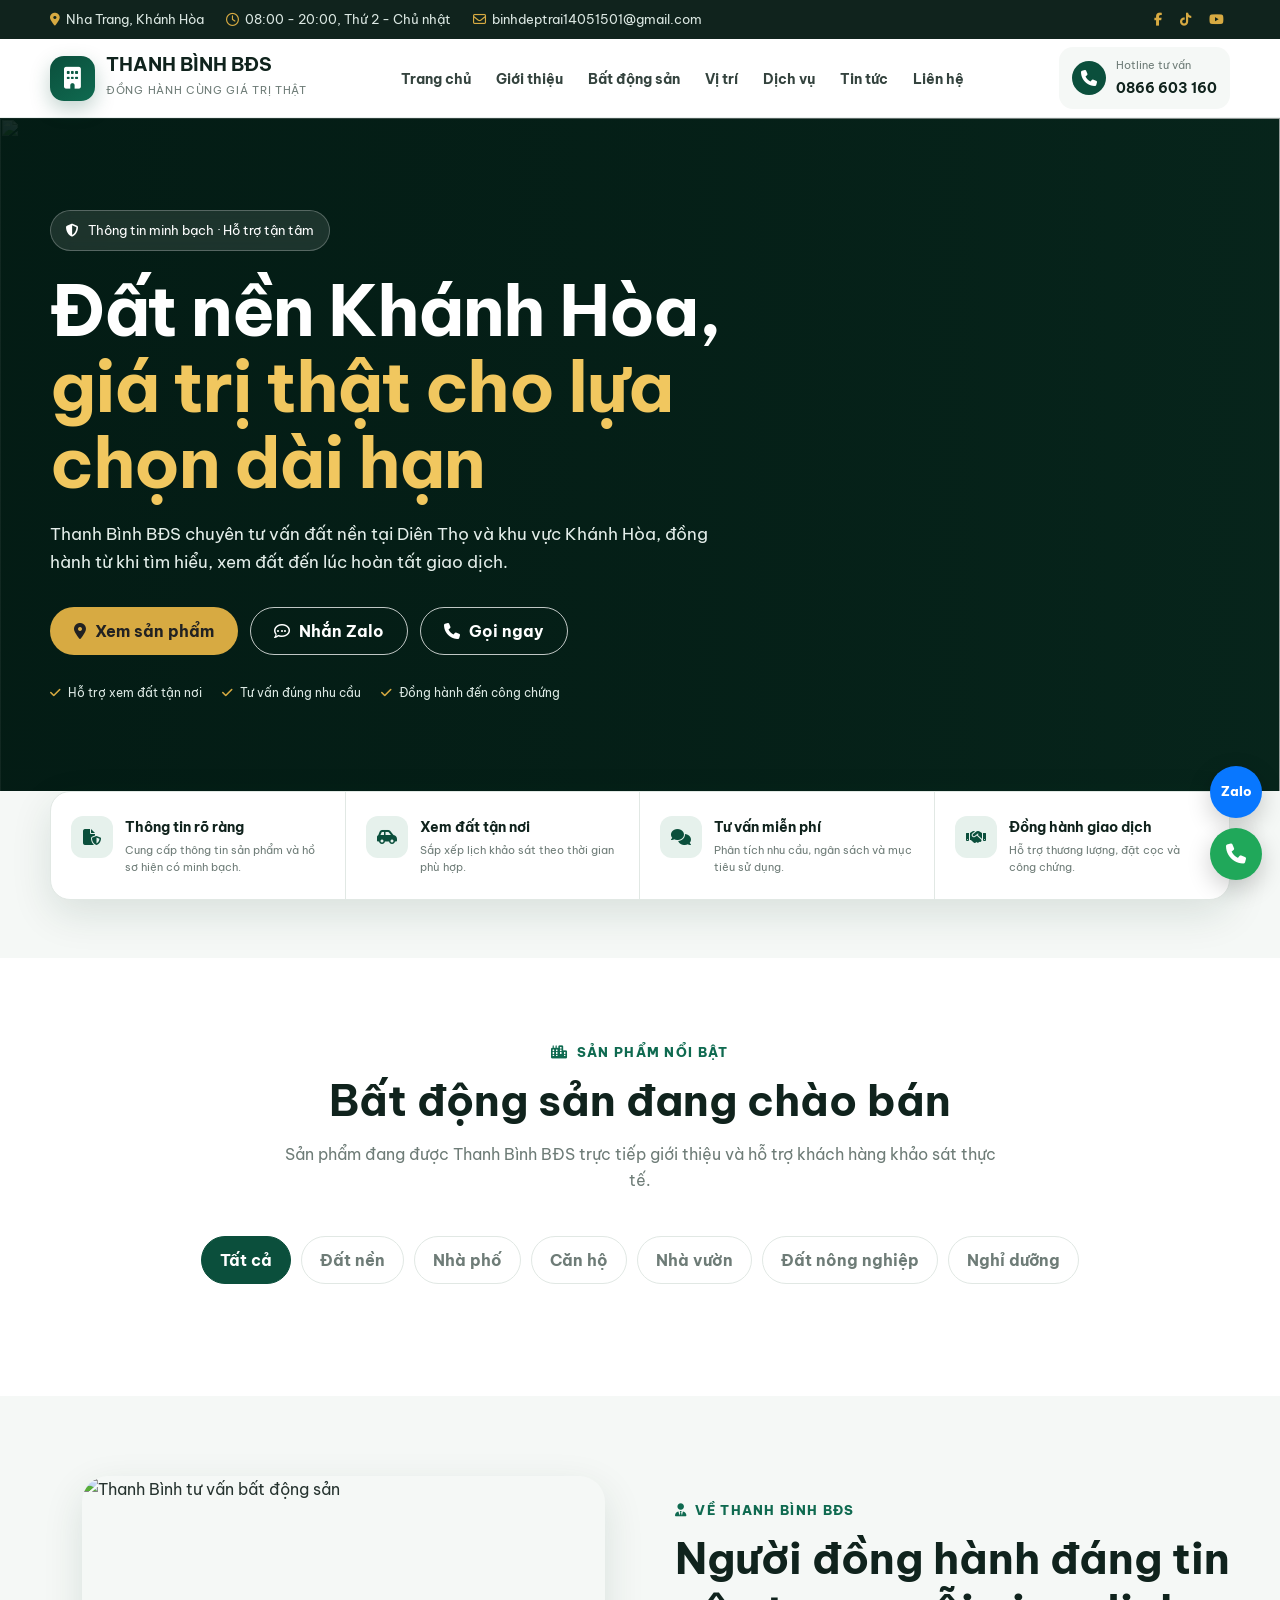
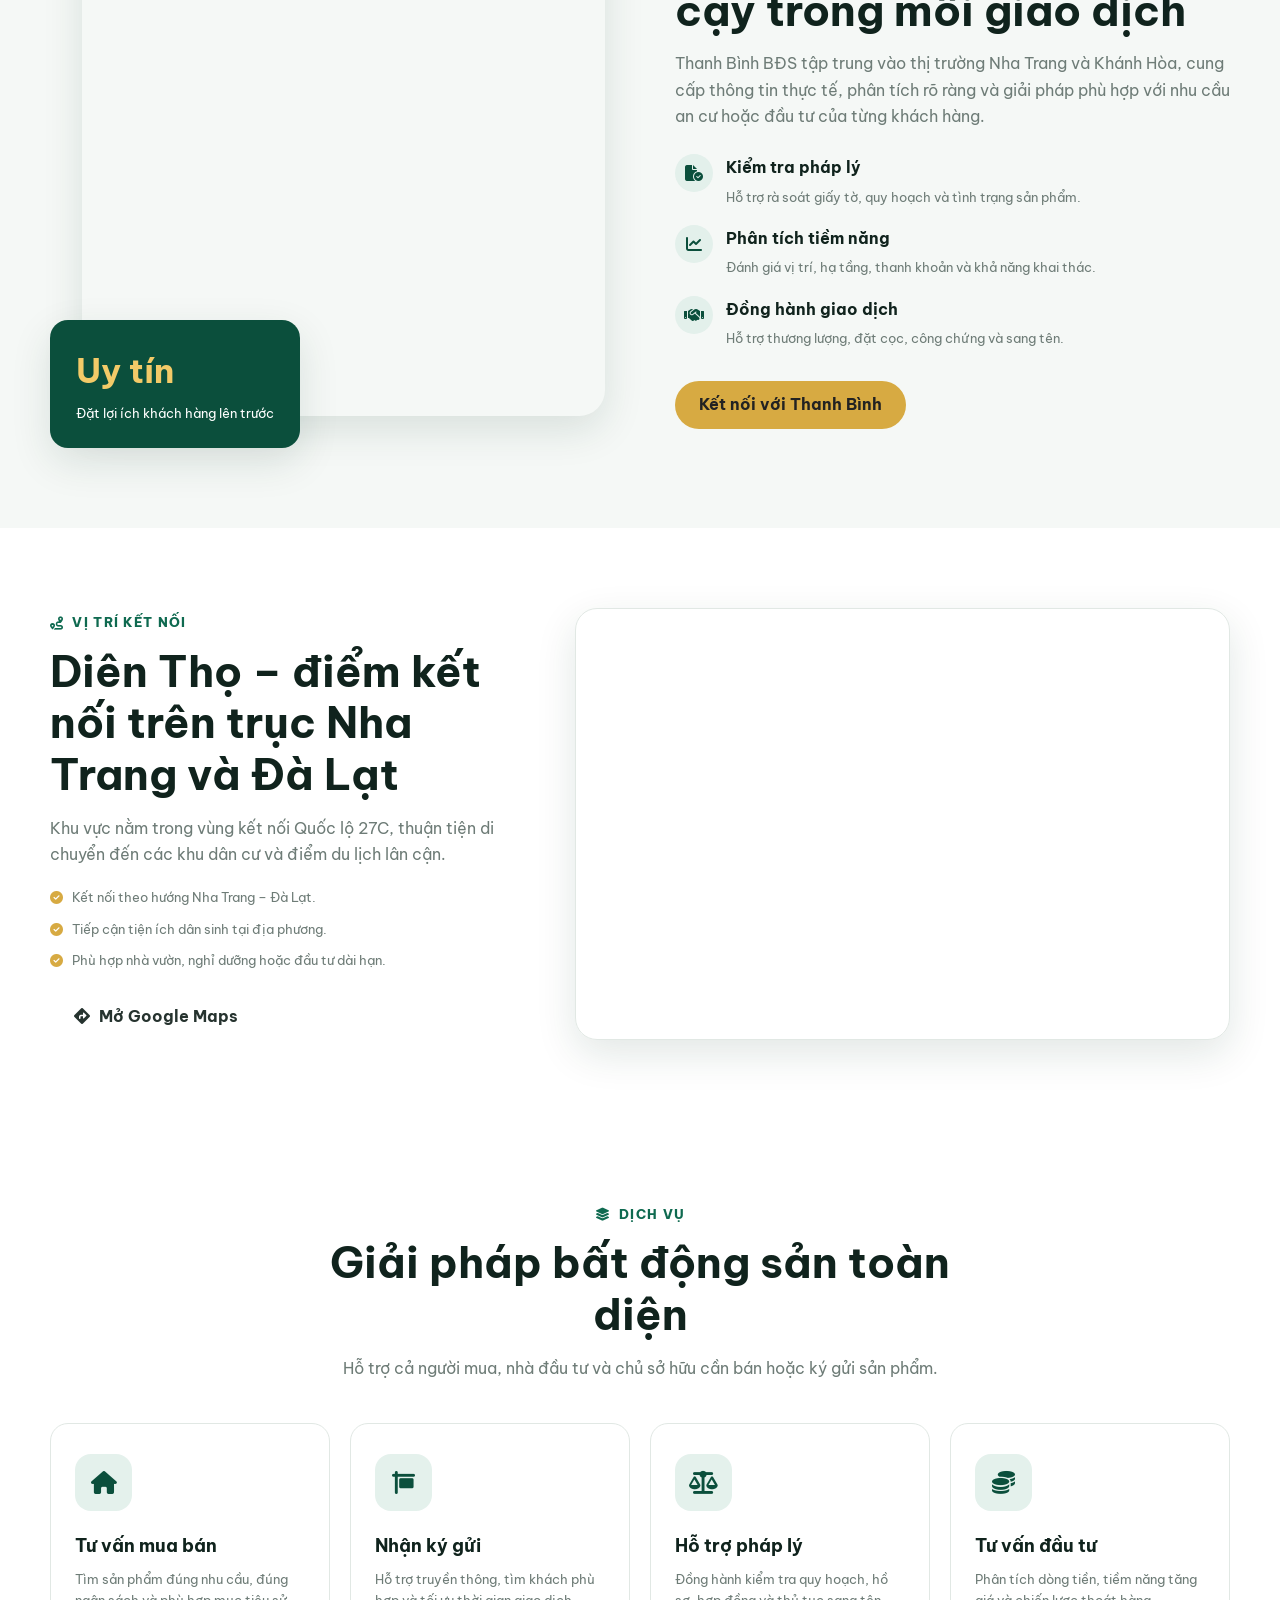
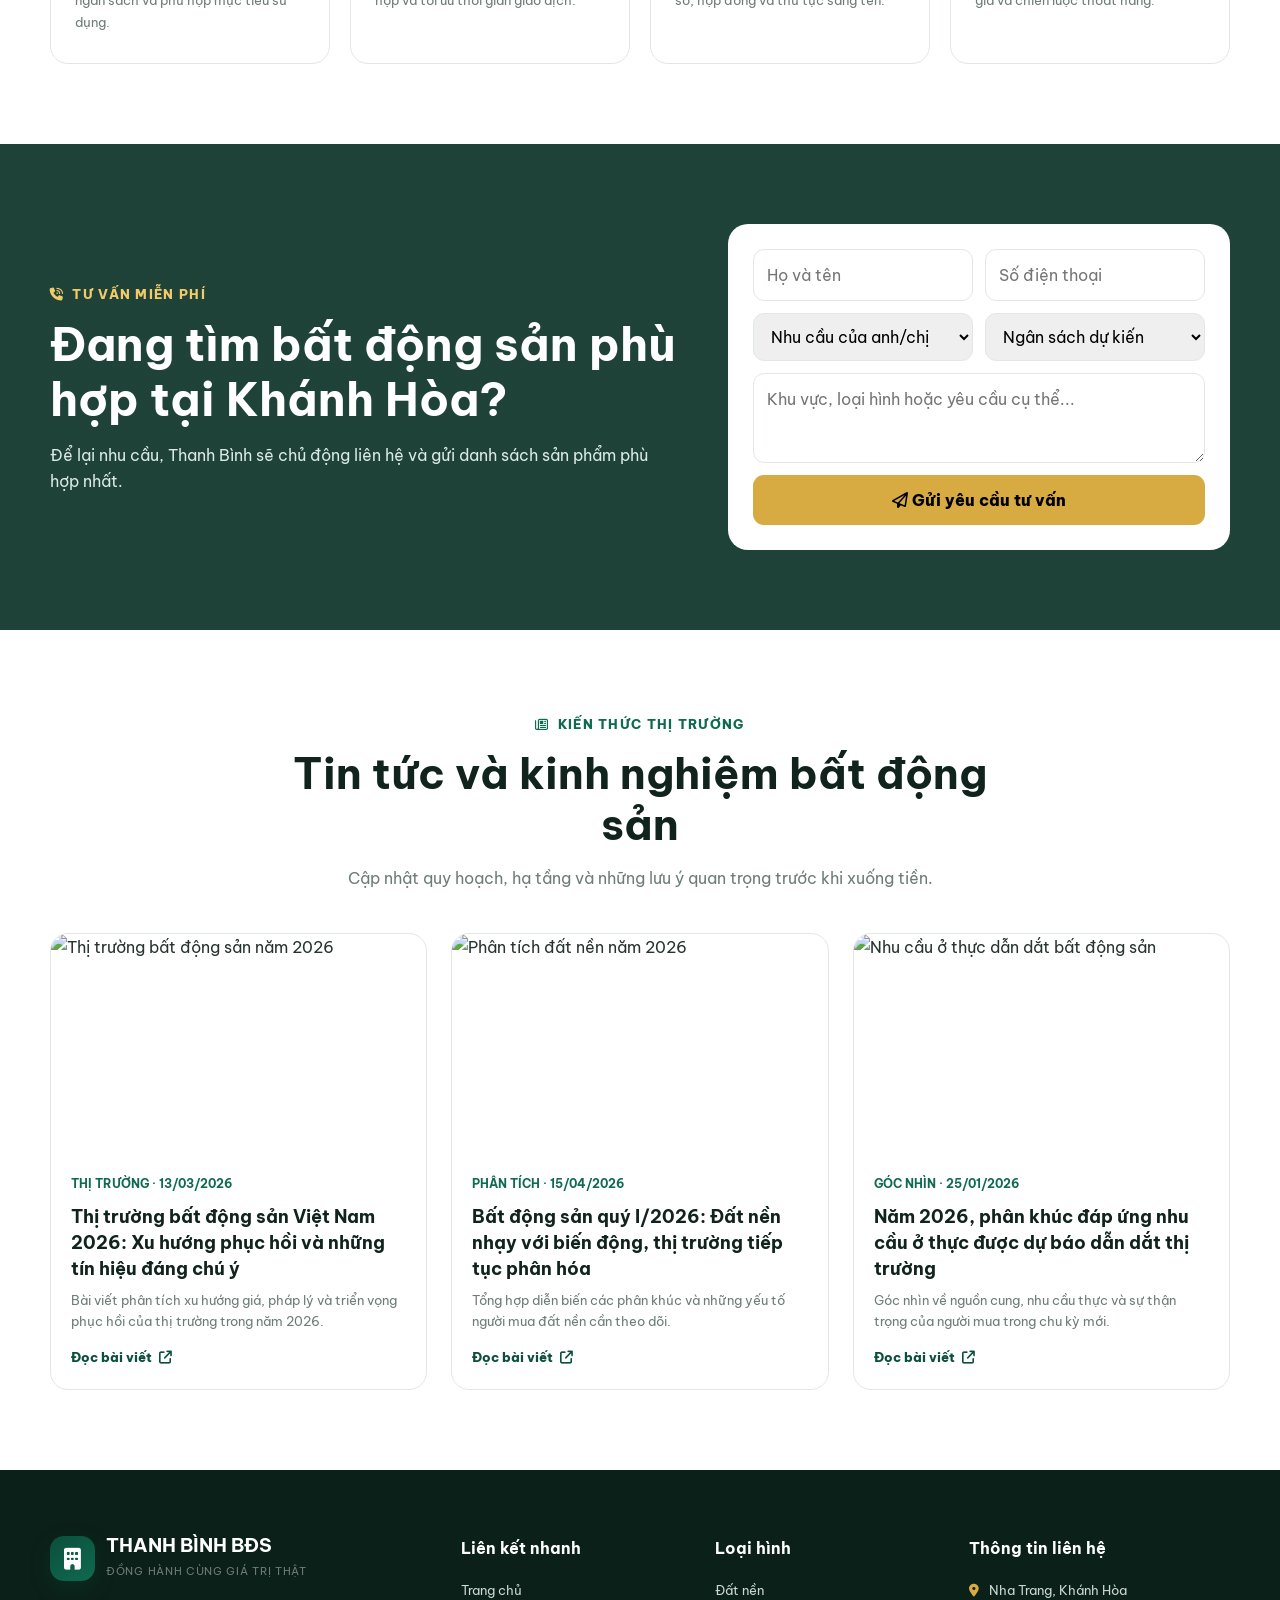
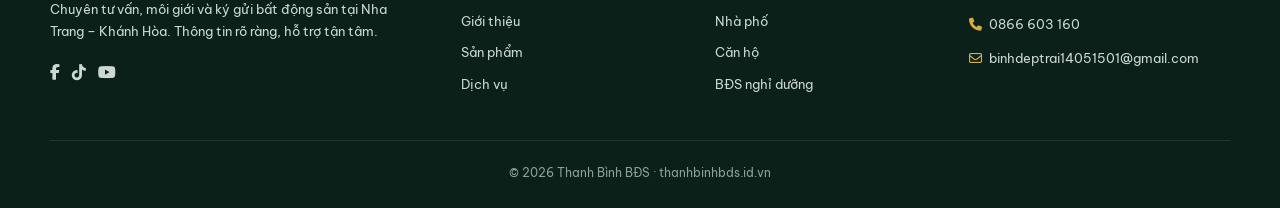
==== commit 7087fa1d: "Revert "Lam lai toan bo website BDS V3" This reverts commit 54bb7eb49ef41c81c41859ec96aac0004776d1c3" ====
--- a/index.html
+++ b/index.html
@@ -1,276 +1,1026 @@
-<!doctype html>
+<!DOCTYPE html>
 <html lang="vi">
 <head>
-  <meta charset="utf-8">
-  <meta name="viewport" content="width=device-width, initial-scale=1, viewport-fit=cover">
-  <meta name="description" content="Thanh Bình BĐS - Bất động sản Nha Trang và Khánh Hòa">
-  <title>Thanh Bình BĐS | Bất động sản Khánh Hòa</title>
+  <meta charset="UTF-8" />
+  <meta name="viewport" content="width=device-width, initial-scale=1.0" />
+  <meta name="description" content="Thanh Bình BĐS chuyên tư vấn đất nền Diên Thọ, Khánh Hòa. Giá từ 379 triệu, diện tích 77,5–90 m², hỗ trợ xem đất và giao dịch tận tâm." />
+  <title>Thanh Bình BĐS | Đất nền Diên Thọ, Khánh Hòa</title>
+
+  <link rel="canonical" href="https://thanhbinhbds.id.vn/" />
+  <meta name="robots" content="index,follow" />
+  <meta name="theme-color" content="#0b4f3c" />
+  <meta property="og:type" content="website" />
+  <meta property="og:locale" content="vi_VN" />
+  <meta property="og:title" content="Thanh Bình BĐS | Đất nền Diên Thọ, Khánh Hòa" />
+  <meta property="og:description" content="Đất nền Diên Thọ từ 379 triệu, diện tích 77,5–90 m². Thông tin minh bạch, hỗ trợ xem đất tận nơi." />
+  <meta property="og:url" content="https://thanhbinhbds.id.vn/" />
+  <meta property="og:image" content="https://thanhbinhbds.id.vn/2026_07_11_22_24_57_IMG_2369.PNG" />
+  <meta name="twitter:card" content="summary_large_image" />
+  <link rel="icon" href="data:image/svg+xml,<svg xmlns=%22http://www.w3.org/2000/svg%22 viewBox=%220 0 100 100%22><rect width=%22100%22 height=%22100%22 rx=%2222%22 fill=%22%230b4f3c%22/><text x=%2250%22 y=%2266%22 text-anchor=%22middle%22 font-size=%2256%22 fill=%22white%22>🏢</text></svg>" />
+  <script type="application/ld+json">
+  {
+    "@context":"https://schema.org",
+    "@type":"RealEstateAgent",
+    "name":"Thanh Bình BĐS",
+    "url":"https://thanhbinhbds.id.vn/",
+    "telephone":"+84866603160",
+    "email":"binhdeptrai14051501@gmail.com",
+    "areaServed":["Nha Trang","Khánh Hòa","Diên Khánh"],
+    "sameAs":["https://www.facebook.com/profile.php?id=61591817001165"]
+  }
+  </script>
+
 
   <link rel="preconnect" href="https://fonts.googleapis.com">
   <link rel="preconnect" href="https://fonts.gstatic.com" crossorigin>
   <link href="https://fonts.googleapis.com/css2?family=Be+Vietnam+Pro:wght@400;500;600;700;800&display=swap" rel="stylesheet">
-  <link rel="stylesheet" href="https://cdnjs.cloudflare.com/ajax/libs/font-awesome/6.7.2/css/all.min.css">
-  <link rel="stylesheet" href="css/style.css">
+  <link rel="stylesheet" href="https://cdnjs.cloudflare.com/ajax/libs/font-awesome/6.5.2/css/all.min.css">
+
+  <style>
+    :root{
+      --primary:#0b4f3c;
+      --primary-2:#0f6a50;
+      --accent:#d7aa42;
+      --dark:#10231d;
+      --text:#26332f;
+      --muted:#6e7c77;
+      --light:#f5f8f6;
+      --white:#fff;
+      --border:#e1e8e4;
+      --shadow:0 14px 40px rgba(13,55,43,.12);
+      --radius:18px;
+    }
+
+    *{box-sizing:border-box;margin:0;padding:0}
+    html{scroll-behavior:smooth}
+    body{
+      font-family:"Be Vietnam Pro",sans-serif;
+      color:var(--text);
+      background:#fff;
+      line-height:1.65;
+    }
+    img{display:block;width:100%;object-fit:cover}
+    a{text-decoration:none;color:inherit}
+    button,input,select,textarea{font:inherit}
+    .container{width:min(1180px,calc(100% - 32px));margin:auto}
+    .section{padding:80px 0}
+    .section-head{text-align:center;max-width:720px;margin:0 auto 42px}
+    .eyebrow{
+      display:inline-flex;align-items:center;gap:8px;
+      color:var(--primary-2);font-size:13px;font-weight:800;
+      text-transform:uppercase;letter-spacing:1.3px;margin-bottom:12px
+    }
+    .section-head h2,.about-copy h2{
+      color:var(--dark);font-size:clamp(28px,4vw,43px);line-height:1.2;margin-bottom:14px
+    }
+    .section-head p,.about-copy p{color:var(--muted)}
+    .btn{
+      display:inline-flex;align-items:center;justify-content:center;gap:9px;
+      min-height:48px;padding:0 23px;border-radius:999px;border:1px solid transparent;
+      font-weight:700;cursor:pointer;transition:.25s ease
+    }
+    .btn-primary{background:var(--accent);color:#222}
+    .btn-primary:hover{transform:translateY(-2px);filter:brightness(1.06)}
+    .btn-outline{border-color:rgba(255,255,255,.75);color:#fff}
+    .btn-outline:hover{background:#fff;color:var(--primary)}
+
+    /* TOP BAR */
+    .topbar{background:var(--dark);color:#dce8e3;font-size:13px}
+    .topbar-inner{
+      min-height:39px;display:flex;align-items:center;justify-content:space-between;gap:20px
+    }
+    .topbar-list{display:flex;align-items:center;gap:22px;flex-wrap:wrap}
+    .topbar i{color:var(--accent);margin-right:6px}
+    .socials{display:flex;gap:12px}
+    .socials a:hover{color:var(--accent)}
+
+    /* HEADER */
+    .header{
+      position:sticky;top:0;z-index:1000;background:rgba(255,255,255,.96);
+      backdrop-filter:blur(12px);border-bottom:1px solid rgba(11,79,60,.08)
+    }
+    .nav{height:78px;display:flex;align-items:center;justify-content:space-between;gap:30px}
+    .logo{display:flex;align-items:center;gap:11px}
+    .logo-mark{
+      width:45px;height:45px;border-radius:14px;background:linear-gradient(145deg,var(--primary),var(--primary-2));
+      color:#fff;display:grid;place-items:center;font-size:22px;box-shadow:0 8px 20px rgba(11,79,60,.25)
+    }
+    .logo-text strong{display:block;color:var(--dark);font-size:19px;line-height:1.1}
+    .logo-text span{font-size:11px;color:var(--muted);letter-spacing:.7px}
+    .menu{display:flex;align-items:center;gap:25px;list-style:none}
+    .menu a{font-size:14px;font-weight:700;color:#34433e;position:relative}
+    .menu a:after{
+      content:"";position:absolute;left:0;bottom:-9px;width:0;height:2px;background:var(--accent);transition:.25s
+    }
+    .menu a:hover:after{width:100%}
+    .nav-actions{display:flex;align-items:center;gap:12px}
+    .hotline{
+      display:flex;align-items:center;gap:10px;padding:9px 13px;border-radius:14px;background:var(--light)
+    }
+    .hotline i{width:34px;height:34px;border-radius:50%;display:grid;place-items:center;background:var(--primary);color:#fff}
+    .hotline span{font-size:11px;color:var(--muted);display:block}
+    .hotline strong{font-size:14px;color:var(--dark)}
+    .menu-toggle{display:none;border:0;background:var(--light);width:44px;height:44px;border-radius:12px;font-size:20px}
+
+    /* HERO */
+    .hero{
+      min-height:670px;position:relative;display:flex;align-items:center;color:#fff;
+      background:
+        linear-gradient(90deg,rgba(5,31,24,.88) 0%,rgba(5,31,24,.58) 52%,rgba(5,31,24,.12) 100%),
+        url("https://images.unsplash.com/photo-1600607687939-ce8a6c25118c?auto=format&fit=crop&w=2000&q=85") center/cover;
+    }
+    .hero-content{max-width:760px;padding:92px 0 130px}
+    .hero-badge{
+      display:inline-flex;align-items:center;gap:9px;padding:9px 15px;border:1px solid rgba(255,255,255,.25);
+      border-radius:999px;background:rgba(255,255,255,.1);backdrop-filter:blur(8px);font-size:13px;margin-bottom:22px
+    }
+    .hero h1{font-size:clamp(38px,6vw,70px);line-height:1.08;margin-bottom:20px;letter-spacing:-1.5px}
+    .hero h1 span{color:#f1c75f}
+    .hero p{max-width:660px;font-size:17px;color:#e4eeea;margin-bottom:31px}
+    .hero-buttons{display:flex;gap:13px;flex-wrap:wrap}
+    .search-box{
+      position:absolute;bottom:-55px;left:50%;transform:translateX(-50%);width:min(1180px,calc(100% - 32px));
+      background:#fff;border-radius:20px;padding:22px;box-shadow:var(--shadow);color:var(--text)
+    }
+    .search-grid{display:grid;grid-template-columns:1.15fr 1fr 1fr 1fr auto;gap:13px}
+    .field label{display:block;font-size:12px;font-weight:700;color:var(--muted);margin:0 0 6px 4px}
+    .field input,.field select{
+      width:100%;height:50px;border:1px solid var(--border);border-radius:12px;padding:0 14px;outline:none;background:#fff
+    }
+    .field input:focus,.field select:focus{border-color:var(--primary)}
+    .search-button{align-self:end;height:50px;border:0;border-radius:12px;padding:0 23px;background:var(--primary);color:#fff;font-weight:800;cursor:pointer}
+
+    /* STATS */
+    .stats{padding:112px 0 50px;background:var(--light)}
+    .stats-grid{display:grid;grid-template-columns:repeat(4,1fr);gap:20px}
+    .stat{text-align:center;padding:25px 14px}
+    .stat strong{font-size:36px;color:var(--primary);display:block}
+    .stat span{font-size:14px;color:var(--muted)}
+
+    /* PROPERTY */
+    .filter-tabs{display:flex;justify-content:center;gap:10px;flex-wrap:wrap;margin-bottom:32px}
+    .filter-btn{
+      border:1px solid var(--border);background:#fff;border-radius:999px;padding:10px 18px;font-weight:700;
+      cursor:pointer;color:var(--muted)
+    }
+    .filter-btn.active,.filter-btn:hover{background:var(--primary);color:#fff;border-color:var(--primary)}
+    .property-grid{display:grid;grid-template-columns:repeat(3,1fr);gap:25px}
+    .property-card{
+      border:1px solid var(--border);border-radius:var(--radius);overflow:hidden;background:#fff;
+      transition:.25s;box-shadow:0 8px 28px rgba(16,35,29,.05)
+    }
+    .property-card:hover{transform:translateY(-7px);box-shadow:var(--shadow)}
+    .property-image{height:245px;position:relative;overflow:hidden}
+    .property-image img{height:100%;transition:.45s}
+    .property-card:hover img{transform:scale(1.05)}
+    .tag{
+      position:absolute;top:15px;left:15px;background:var(--accent);color:#242424;
+      font-size:11px;font-weight:800;padding:7px 10px;border-radius:999px
+    }
+    .heart{
+      position:absolute;right:15px;top:15px;width:38px;height:38px;border:0;border-radius:50%;
+      background:rgba(255,255,255,.9);font-size:16px;cursor:pointer
+    }
+    .property-body{padding:20px}
+    .property-type{color:var(--primary-2);font-size:12px;font-weight:800;text-transform:uppercase}
+    .property-body h3{font-size:19px;line-height:1.4;color:var(--dark);margin:7px 0 8px}
+    .location{font-size:13px;color:var(--muted);margin-bottom:17px}
+    .location i{color:var(--accent);margin-right:5px}
+    .features{display:flex;gap:18px;padding:14px 0;border-top:1px solid var(--border);border-bottom:1px solid var(--border);font-size:13px}
+    .features i{color:var(--primary);margin-right:5px}
+    .price-row{display:flex;align-items:center;justify-content:space-between;padding-top:16px}
+    .price{font-size:20px;font-weight:800;color:var(--primary)}
+    .detail-link{font-size:13px;font-weight:800;color:var(--dark)}
+    .detail-link:hover{color:var(--primary)}
+
+    /* ABOUT */
+    .about{background:var(--light)}
+    .about-grid{display:grid;grid-template-columns:1fr 1fr;gap:70px;align-items:center}
+    .about-image{position:relative;padding:0 0 32px 32px}
+    .about-image img{height:540px;border-radius:26px;box-shadow:var(--shadow)}
+    .experience{
+      position:absolute;left:0;bottom:0;background:var(--primary);color:#fff;border-radius:18px;padding:23px 26px;
+      box-shadow:var(--shadow)
+    }
+    .experience strong{display:block;font-size:34px;color:#f3ca68}
+    .experience span{font-size:13px}
+    .about-list{display:grid;gap:16px;margin:25px 0 30px}
+    .about-item{display:flex;gap:13px}
+    .about-item i{
+      flex:0 0 38px;height:38px;border-radius:50%;display:grid;place-items:center;background:#e3f0eb;color:var(--primary)
+    }
+    .about-item strong{display:block;color:var(--dark);margin-bottom:2px}
+    .about-item span{font-size:13px;color:var(--muted)}
+
+    /* SERVICES */
+    .services-grid{display:grid;grid-template-columns:repeat(4,1fr);gap:20px}
+    .service{
+      padding:30px 24px;border-radius:18px;border:1px solid var(--border);background:#fff;transition:.25s
+    }
+    .service:hover{background:var(--primary);transform:translateY(-5px)}
+    .service-icon{
+      width:57px;height:57px;border-radius:16px;background:#e4f1ec;color:var(--primary);
+      display:grid;place-items:center;font-size:23px;margin-bottom:20px
+    }
+    .service h3{font-size:18px;color:var(--dark);margin-bottom:8px}
+    .service p{font-size:13px;color:var(--muted)}
+    .service:hover h3,.service:hover p{color:#fff}
+    .service:hover .service-icon{background:rgba(255,255,255,.15);color:#f1c75f}
+
+    /* CTA */
+    .cta{
+      color:#fff;background:
+      linear-gradient(rgba(6,46,35,.9),rgba(6,46,35,.9)),
+      url("https://images.unsplash.com/photo-1560518883-ce09059eeffa?auto=format&fit=crop&w=1800&q=80") center/cover;
+    }
+    .cta-inner{display:grid;grid-template-columns:1fr .8fr;gap:50px;align-items:center}
+    .cta h2{font-size:clamp(30px,4vw,46px);line-height:1.2;margin-bottom:14px}
+    .cta p{color:#dceae5}
+    .consult-form{background:#fff;border-radius:20px;padding:25px;color:var(--text)}
+    .form-grid{display:grid;grid-template-columns:1fr 1fr;gap:12px}
+    .consult-form input,.consult-form select,.consult-form textarea{
+      width:100%;border:1px solid var(--border);border-radius:11px;padding:12px 13px;outline:none
+    }
+    .consult-form textarea{grid-column:1/-1;min-height:90px;resize:vertical}
+    .consult-form button{width:100%;grid-column:1/-1;border:0;border-radius:11px;background:var(--accent);height:50px;font-weight:800;cursor:pointer}
+
+    /* NEWS */
+    .news-grid{display:grid;grid-template-columns:repeat(3,1fr);gap:24px}
+    .news-card{border-radius:18px;overflow:hidden;border:1px solid var(--border);background:#fff}
+    .news-card img{height:215px}
+    .news-body{padding:20px}
+    .news-date{font-size:12px;color:var(--primary-2);font-weight:700}
+    .news-body h3{font-size:18px;line-height:1.45;color:var(--dark);margin:8px 0}
+    .news-body p{font-size:13px;color:var(--muted)}
+
+    /* FOOTER */
+    footer{background:#0b2019;color:#cbd8d3;padding:65px 0 25px}
+    .footer-grid{display:grid;grid-template-columns:1.4fr .8fr .8fr 1fr;gap:45px}
+    .footer-title{color:#fff;font-size:16px;margin-bottom:18px}
+    .footer-about p{font-size:13px;margin:17px 0}
+    .footer-links{list-style:none;display:grid;gap:10px;font-size:13px}
+    .footer-links a:hover{color:var(--accent)}
+    .contact-list{display:grid;gap:13px;font-size:13px}
+    .contact-list i{color:var(--accent);width:20px}
+    .copyright{border-top:1px solid rgba(255,255,255,.1);margin-top:45px;padding-top:22px;text-align:center;font-size:12px;color:#8ca098}
+
+    /* FLOATING */
+    .floating{position:fixed;right:18px;bottom:20px;z-index:999;display:grid;gap:10px}
+    .float-btn{
+      width:52px;height:52px;border-radius:50%;display:grid;place-items:center;color:#fff;
+      box-shadow:0 8px 24px rgba(0,0,0,.2);font-size:20px;transition:.2s
+    }
+    .float-btn:hover{transform:scale(1.08)}
+    .zalo{background:#0877ff;font-size:13px;font-weight:800}
+    .phone{background:#20a85a}
+
+    .toast{
+      position:fixed;left:50%;bottom:25px;transform:translate(-50%,120px);
+      background:var(--dark);color:#fff;padding:13px 20px;border-radius:12px;z-index:2000;
+      opacity:0;transition:.3s;box-shadow:var(--shadow);font-size:14px
+    }
+    .toast.show{transform:translate(-50%,0);opacity:1}
+
+
+    .property-card{cursor:pointer}
+    .empty-state{
+      display:none;grid-column:1/-1;text-align:center;padding:55px 25px;
+      border:1px dashed #bfd0c9;border-radius:18px;background:#f8fbf9
+    }
+    .empty-state i{font-size:38px;color:var(--primary);margin-bottom:15px}
+    .empty-state h3{color:var(--dark);font-size:21px;margin-bottom:8px}
+    .empty-state p{color:var(--muted);max-width:620px;margin:0 auto 18px}
+    .news-link{display:inline-flex;align-items:center;gap:7px;margin-top:14px;color:var(--primary);font-size:13px;font-weight:800}
+    .news-link:hover{color:var(--accent)}
+    .detail-modal{
+      position:fixed;inset:0;z-index:3000;background:rgba(3,22,16,.72);
+      display:none;align-items:center;justify-content:center;padding:20px
+    }
+    .detail-modal.open{display:flex}
+    .detail-panel{
+      width:min(1100px,100%);max-height:92vh;overflow:auto;background:#fff;
+      border-radius:22px;box-shadow:0 24px 70px rgba(0,0,0,.28)
+    }
+    .detail-top{
+      position:sticky;top:0;z-index:3;display:flex;justify-content:space-between;
+      align-items:center;padding:17px 22px;background:#fff;border-bottom:1px solid var(--border)
+    }
+    .detail-top h2{font-size:21px;color:var(--dark)}
+    .modal-close{
+      width:42px;height:42px;border:0;border-radius:50%;background:var(--light);
+      font-size:20px;cursor:pointer
+    }
+    .detail-content{padding:24px}
+    .detail-summary{
+      display:grid;grid-template-columns:1.05fr .95fr;gap:30px;align-items:start
+    }
+    .detail-main-image{height:430px;border-radius:18px;overflow:hidden;background:#edf3ef}
+    .detail-main-image img{height:100%}
+    .detail-info h3{font-size:29px;color:var(--dark);line-height:1.25;margin-bottom:12px}
+    .detail-price{font-size:25px;font-weight:800;color:var(--primary);margin-bottom:14px}
+    .detail-badges{display:flex;gap:10px;flex-wrap:wrap;margin-bottom:20px}
+    .detail-badges span{padding:8px 11px;border-radius:999px;background:#eaf3ef;font-size:12px;font-weight:700}
+    .detail-note{
+      background:#fff8e7;border-left:4px solid var(--accent);padding:14px 16px;
+      border-radius:10px;color:#5b4b23;font-size:13px
+    }
+    .detail-sections{display:grid;grid-template-columns:1fr 1fr;gap:18px;margin-top:26px}
+    .detail-box{border:1px solid var(--border);border-radius:16px;padding:19px}
+    .detail-box h4{color:var(--primary);font-size:17px;margin-bottom:10px}
+    .detail-box ul{padding-left:19px;color:var(--muted);font-size:14px}
+    .detail-box li{margin-bottom:6px}
+    .media-title{font-size:25px;color:var(--dark);margin:34px 0 15px}
+    .gallery-grid{display:grid;grid-template-columns:repeat(4,1fr);gap:12px}
+    .gallery-grid img{height:180px;border-radius:14px;background:#edf3ef;cursor:pointer}
+    .video-wrap{margin-top:22px}
+    .video-wrap video{width:100%;max-height:580px;border-radius:16px;background:#07120e}
+    .asset-guide{
+      margin-top:18px;padding:15px 17px;border-radius:12px;background:#eef5f2;
+      font-size:13px;color:#52645d
+    }
+    @media(max-width:800px){
+      .detail-summary,.detail-sections{grid-template-columns:1fr}
+      .detail-main-image{height:300px}
+      .gallery-grid{grid-template-columns:1fr 1fr}
+      .gallery-grid img{height:145px}
+    }
+
+    @media(max-width:1000px){
+      .menu{position:fixed;top:117px;left:16px;right:16px;background:#fff;border-radius:16px;padding:22px;box-shadow:var(--shadow);display:none;flex-direction:column;align-items:flex-start}
+      .menu.open{display:flex}
+      .menu-toggle{display:block}
+      .hotline{display:none}
+      .search-grid{grid-template-columns:1fr 1fr}
+      .search-button{grid-column:1/-1}
+      .property-grid,.news-grid{grid-template-columns:repeat(2,1fr)}
+      .services-grid{grid-template-columns:repeat(2,1fr)}
+      .about-grid,.cta-inner{grid-template-columns:1fr}
+      .footer-grid{grid-template-columns:1fr 1fr}
+    }
+
+    @media(max-width:650px){
+      .topbar-list span:nth-child(2),.socials{display:none}
+      .topbar-inner{justify-content:center}
+      .logo-text span{display:none}
+      .nav-actions{gap:7px}
+      .hero{min-height:690px;background-position:62% center}
+      .hero-content{padding:75px 0 210px}
+      .hero p{font-size:15px}
+      .search-box{bottom:-145px}
+      .search-grid{grid-template-columns:1fr}
+      .search-button{grid-column:auto}
+      .stats{padding-top:190px}
+      .stats-grid{grid-template-columns:1fr 1fr}
+      .property-grid,.news-grid,.services-grid{grid-template-columns:1fr}
+      .section{padding:62px 0}
+      .about-image{padding:0 0 26px 20px}
+      .about-image img{height:400px}
+      .experience{padding:17px 19px}
+      .form-grid{grid-template-columns:1fr}
+      .consult-form textarea,.consult-form button{grid-column:auto}
+      .footer-grid{grid-template-columns:1fr}
+      .footer-grid{gap:28px}
+    }
+
+    body.modal-open{overflow:hidden}
+    .hero{overflow:hidden;background:#08271d}
+    .hero-video,.hero-poster{position:absolute;inset:0;width:100%;height:100%;object-fit:cover}
+    .hero-poster{z-index:0}.hero-video{z-index:1}
+    .hero::after{
+      content:"";position:absolute;inset:0;z-index:2;
+      background:linear-gradient(90deg,rgba(3,27,20,.92),rgba(3,27,20,.63) 52%,rgba(3,27,20,.22));
+    }
+    .hero .container,.search-box{z-index:3}
+    .hero-content{position:relative}
+    .hero-actions{display:flex;gap:12px;flex-wrap:wrap}
+    .hero-proof{display:flex;gap:20px;flex-wrap:wrap;margin-top:28px;color:#dce9e4;font-size:12px}
+    .hero-proof span{display:flex;align-items:center;gap:7px}
+    .hero-proof i{color:var(--accent)}
+    .trust-strip{padding:0 0 58px;background:var(--light);margin-top:-42px;position:relative;z-index:5}
+    .trust-grid-pro{
+      display:grid;grid-template-columns:repeat(4,1fr);background:#fff;border:1px solid var(--border);
+      border-radius:20px;box-shadow:var(--shadow);overflow:hidden
+    }
+    .trust-pro{padding:24px 20px;display:flex;gap:12px;border-right:1px solid var(--border)}
+    .trust-pro:last-child{border-right:0}
+    .trust-pro i{flex:0 0 42px;height:42px;border-radius:12px;background:#e6f1ec;color:var(--primary);display:grid;place-items:center}
+    .trust-pro strong{display:block;font-size:14px;color:var(--dark);margin-bottom:3px}
+    .trust-pro span{display:block;font-size:11px;color:var(--muted);line-height:1.5}
+    .map-section{background:#fff}
+    .map-grid{display:grid;grid-template-columns:.85fr 1.15fr;gap:40px;align-items:center}
+    .map-copy h2{font-size:clamp(29px,4vw,43px);line-height:1.2;color:var(--dark);margin-bottom:14px}
+    .map-copy p{color:var(--muted)}
+    .map-points{display:grid;gap:10px;margin:20px 0}
+    .map-points span{display:flex;gap:9px;color:var(--muted);font-size:13px}
+    .map-points i{color:var(--accent);margin-top:4px}
+    .map-wrap{border-radius:22px;overflow:hidden;box-shadow:var(--shadow);border:1px solid var(--border)}
+    .map-wrap iframe{width:100%;height:430px;border:0;display:block}
+    .lightbox{position:fixed;inset:0;z-index:4000;background:rgba(0,0,0,.94);display:none;align-items:center;justify-content:center;padding:22px}
+    .lightbox.open{display:flex}
+    .lightbox img{max-width:92vw;max-height:86vh;object-fit:contain}
+    .lightbox button{position:absolute;width:48px;height:48px;border:0;border-radius:50%;background:rgba(255,255,255,.14);color:#fff;font-size:20px}
+    .lightbox-close{top:18px;right:18px}.lightbox-prev{left:18px}.lightbox-next{right:18px}
+    .socials button{border:0;background:transparent;color:inherit}
+    .socials button:hover{color:var(--accent)}
+    @media(max-width:1000px){
+      .trust-grid-pro{grid-template-columns:1fr 1fr}
+      .trust-pro:nth-child(2){border-right:0}
+      .trust-pro:nth-child(-n+2){border-bottom:1px solid var(--border)}
+      .map-grid{grid-template-columns:1fr}
+    }
+    @media(max-width:650px){
+      .trust-strip{margin-top:-24px}
+      .trust-grid-pro{grid-template-columns:1fr}
+      .trust-pro{border-right:0;border-bottom:1px solid var(--border)!important}
+      .trust-pro:last-child{border-bottom:0!important}
+      .hero-actions .btn{width:100%}
+      .hero-proof{display:grid;gap:10px}
+      .map-wrap iframe{height:350px}
+    }
+    .youtube-short{
+  width:min(420px,100%);
+  aspect-ratio:9/16;
+  margin:0 auto;
+  border-radius:18px;
+  overflow:hidden;
+  background:#000;
+  box-shadow:0 14px 40px rgba(0,0,0,.18);
+}
+
+.youtube-short iframe{
+  width:100%;
+  height:100%;
+  border:0;
+  display:block;
+}
+
+  </style>
 </head>
 
 <body>
-  <header class="site-header">
-    <div class="container header-inner">
-      <a class="brand" href="#home" aria-label="Thanh Bình BĐS">
-        <span class="brand-icon"><i class="fa-solid fa-building"></i></span>
-        <span>
+  <div class="topbar">
+    <div class="container topbar-inner">
+      <div class="topbar-list">
+        <span><i class="fa-solid fa-location-dot"></i>Nha Trang, Khánh Hòa</span>
+        <span><i class="fa-regular fa-clock"></i>08:00 - 20:00, Thứ 2 - Chủ nhật</span>
+        <span><i class="fa-regular fa-envelope"></i>binhdeptrai14051501@gmail.com</span>
+      </div>
+      <div class="socials">
+    <a href="https://www.facebook.com/profile.php?id=61591817001165" target="_blank" rel="noopener">
+        <i class="fa-brands fa-facebook-f"></i>
+    </a>
+
+    <button type="button" onclick="showToast('TikTok đang được cập nhật')" aria-label="TikTok">
+        <i class="fa-brands fa-tiktok"></i>
+    </button>
+
+    <button type="button" onclick="showToast('YouTube đang được cập nhật')" aria-label="YouTube">
+        <i class="fa-brands fa-youtube"></i>
+    </button>
+</div>
+    </div>
+  </div>
+
+  <header class="header">
+    <div class="container nav">
+      <a href="#home" class="logo">
+        <div class="logo-mark"><i class="fa-solid fa-building"></i></div>
+        <div class="logo-text">
           <strong>THANH BÌNH BĐS</strong>
-          <small>ĐỒNG HÀNH CÙNG GIÁ TRỊ THẬT</small>
-        </span>
+          <span>ĐỒNG HÀNH CÙNG GIÁ TRỊ THẬT</span>
+        </div>
       </a>
 
-      <button id="menuButton" class="menu-button" type="button" aria-label="Mở menu" aria-expanded="false">
-        <i class="fa-solid fa-bars"></i>
-      </button>
-
-      <nav id="mainNav" class="main-nav">
-        <a href="#home">Trang chủ</a>
-        <a href="#about">Giới thiệu</a>
-        <a href="#properties">Bất động sản</a>
-        <a href="#services">Dịch vụ</a>
-        <a href="#contact">Liên hệ</a>
-      </nav>
-
-      <a class="header-phone" data-phone href="tel:0866603160">
-        <i class="fa-solid fa-phone"></i>
-        <span>
-          <small>Hotline tư vấn</small>
-          <strong>0866 603 160</strong>
-        </span>
-      </a>
+      <ul class="menu" id="menu">
+        <li><a href="#home">Trang chủ</a></li>
+        <li><a href="#about">Giới thiệu</a></li>
+        <li><a href="#properties">Bất động sản</a></li>
+        <li><a href="#location">Vị trí</a></li>
+        <li><a href="#services">Dịch vụ</a></li>
+        <li><a href="#news">Tin tức</a></li>
+        <li><a href="#contact">Liên hệ</a></li>
+      </ul>
+
+      <div class="nav-actions">
+        <a class="hotline" href="tel:0866603160">
+          <i class="fa-solid fa-phone"></i>
+          <div><span>Hotline tư vấn</span><strong>0866 603 160</strong></div>
+        </a>
+        <button class="menu-toggle" id="menuToggle" aria-label="Mở menu">
+          <i class="fa-solid fa-bars"></i>
+        </button>
+      </div>
     </div>
   </header>
 
   <main>
-    <section id="home" class="hero">
-      <div class="container hero-grid">
-        <div class="hero-copy">
-          <span class="eyebrow">BẤT ĐỘNG SẢN NHA TRANG - KHÁNH HÒA</span>
-          <h1>Giá trị thật cho quyết định an cư và đầu tư</h1>
-          <p>
-            Thanh Bình BĐS cung cấp thông tin rõ ràng, pháp lý minh bạch
-            và đồng hành cùng khách hàng trong toàn bộ quá trình giao dịch.
-          </p>
+    <section class="hero" id="home">
+      <img class="hero-poster" src="2026_07_11_22_24_57_IMG_2369.PNG" alt="">
+      <img class="hero-poster" src="2026_07_11_22_24_57_IMG_2369.PNG" alt="">
+
+      <div class="container">
+        <div class="hero-content">
+          <div class="hero-badge"><i class="fa-solid fa-shield-halved"></i> Thông tin minh bạch · Hỗ trợ tận tâm</div>
+          <h1>Đất nền Khánh Hòa, <span>giá trị thật cho lựa chọn dài hạn</span></h1>
+          <p>Thanh Bình BĐS chuyên tư vấn đất nền tại Diên Thọ và khu vực Khánh Hòa, đồng hành từ khi tìm hiểu, xem đất đến lúc hoàn tất giao dịch.</p>
 
           <div class="hero-actions">
-            <a class="button primary" href="#properties">Xem bất động sản</a>
-            <a class="button secondary" data-phone href="tel:0866603160">Gọi tư vấn</a>
-          </div>
-
-          <div class="hero-stats">
-            <div><strong>Minh bạch</strong><span>Thông tin thực tế</span></div>
-            <div><strong>Tận tâm</strong><span>Hỗ trợ xuyên suốt</span></div>
-            <div><strong>Địa phương</strong><span>Am hiểu Khánh Hòa</span></div>
-          </div>
-        </div>
-
-        <div class="hero-media">
-          <img
-            src="https://images.unsplash.com/photo-1560518883-ce09059eeffa?auto=format&fit=crop&w=1600&q=85"
-            alt="Bất động sản Khánh Hòa"
-          >
-          <div class="hero-badge">
-            <strong>Uy tín</strong>
-            <span>Đặt lợi ích khách hàng lên trước</span>
+            <a href="#properties" class="btn btn-primary"><i class="fa-solid fa-location-dot"></i>Xem sản phẩm</a>
+            <a href="https://zalo.me/0866603160" target="_blank" rel="noopener" class="btn btn-outline"><i class="fa-regular fa-comment-dots"></i>Nhắn Zalo</a>
+            <a href="tel:0866603160" class="btn btn-outline"><i class="fa-solid fa-phone"></i>Gọi ngay</a>
+          </div>
+
+          <div class="hero-proof">
+            <span><i class="fa-solid fa-check"></i> Hỗ trợ xem đất tận nơi</span>
+            <span><i class="fa-solid fa-check"></i> Tư vấn đúng nhu cầu</span>
+            <span><i class="fa-solid fa-check"></i> Đồng hành đến công chứng</span>
           </div>
         </div>
       </div>
     </section>
 
-    <section id="about" class="section about">
-      <div class="container section-grid">
+    <section class="trust-strip">
+      <div class="container trust-grid-pro">
+        <div class="trust-pro"><i class="fa-solid fa-file-shield"></i><div><strong>Thông tin rõ ràng</strong><span>Cung cấp thông tin sản phẩm và hồ sơ hiện có minh bạch.</span></div></div>
+        <div class="trust-pro"><i class="fa-solid fa-car-side"></i><div><strong>Xem đất tận nơi</strong><span>Sắp xếp lịch khảo sát theo thời gian phù hợp.</span></div></div>
+        <div class="trust-pro"><i class="fa-solid fa-comments"></i><div><strong>Tư vấn miễn phí</strong><span>Phân tích nhu cầu, ngân sách và mục tiêu sử dụng.</span></div></div>
+        <div class="trust-pro"><i class="fa-solid fa-handshake"></i><div><strong>Đồng hành giao dịch</strong><span>Hỗ trợ thương lượng, đặt cọc và công chứng.</span></div></div>
+      </div>
+    </section>
+
+    <section class="section" id="properties">
+      <div class="container">
+        <div class="section-head">
+          <div class="eyebrow"><i class="fa-solid fa-city"></i> Sản phẩm nổi bật</div>
+          <h2>Bất động sản đang chào bán</h2>
+          <p>Sản phẩm đang được Thanh Bình BĐS trực tiếp giới thiệu và hỗ trợ khách hàng khảo sát thực tế.</p>
+        </div>
+
+        <div class="filter-tabs">
+          <button class="filter-btn active" data-filter="all">Tất cả</button>
+          <button class="filter-btn" data-filter="dat-nen">Đất nền</button>
+          <button class="filter-btn" data-filter="nha-pho">Nhà phố</button>
+          <button class="filter-btn" data-filter="can-ho">Căn hộ</button>
+          <button class="filter-btn" data-filter="nha-vuon">Nhà vườn</button>
+          <button class="filter-btn" data-filter="dat-nong-nghiep">Đất nông nghiệp</button>
+          <button class="filter-btn" data-filter="nghi-duong">Nghỉ dưỡng</button>
+        </div>
+
+        <div class="property-grid" id="propertyGrid">
+          <div class="empty-state" id="emptyState">
+            <i class="fa-regular fa-folder-open"></i>
+            <h3>Danh mục này hiện chưa có sản phẩm đang chào bán</h3>
+            <p>Thanh Bình BĐS đang cập nhật thêm nguồn hàng phù hợp. Quý khách vui lòng để lại thông tin để được ưu tiên nhận sản phẩm mới ngay khi có.</p>
+            <a href="#contact" class="btn btn-primary">Đăng ký nhận sản phẩm mới</a>
+          </div>
+        </div>
+      </div>
+    </section>
+
+    <section class="section about" id="about">
+      <div class="container about-grid">
+        <div class="about-image">
+          <img loading="lazy" src="2026_04_12_07_47_35_IMG_1655.JPG" alt="Thanh Bình tư vấn bất động sản">
+          <div class="experience"><strong>Uy tín</strong><span>Đặt lợi ích khách hàng lên trước</span></div>
+        </div>
+        <div class="about-copy">
+          <div class="eyebrow"><i class="fa-solid fa-user-tie"></i> Về Thanh Bình BĐS</div>
+          <h2>Người đồng hành đáng tin cậy trong mỗi giao dịch</h2>
+          <p>Thanh Bình BĐS tập trung vào thị trường Nha Trang và Khánh Hòa, cung cấp thông tin thực tế, phân tích rõ ràng và giải pháp phù hợp với nhu cầu an cư hoặc đầu tư của từng khách hàng.</p>
+          <div class="about-list">
+            <div class="about-item">
+              <i class="fa-solid fa-file-circle-check"></i>
+              <div><strong>Kiểm tra pháp lý</strong><span>Hỗ trợ rà soát giấy tờ, quy hoạch và tình trạng sản phẩm.</span></div>
+            </div>
+            <div class="about-item">
+              <i class="fa-solid fa-chart-line"></i>
+              <div><strong>Phân tích tiềm năng</strong><span>Đánh giá vị trí, hạ tầng, thanh khoản và khả năng khai thác.</span></div>
+            </div>
+            <div class="about-item">
+              <i class="fa-solid fa-handshake"></i>
+              <div><strong>Đồng hành giao dịch</strong><span>Hỗ trợ thương lượng, đặt cọc, công chứng và sang tên.</span></div>
+            </div>
+          </div>
+          <a href="#contact" class="btn btn-primary">Kết nối với Thanh Bình</a>
+        </div>
+      </div>
+    </section>
+
+
+    <section class="section map-section" id="location">
+      <div class="container map-grid">
+        <div class="map-copy">
+          <div class="eyebrow"><i class="fa-solid fa-route"></i> Vị trí kết nối</div>
+          <h2>Diên Thọ – điểm kết nối trên trục Nha Trang và Đà Lạt</h2>
+          <p>Khu vực nằm trong vùng kết nối Quốc lộ 27C, thuận tiện di chuyển đến các khu dân cư và điểm du lịch lân cận.</p>
+          <div class="map-points">
+            <span><i class="fa-solid fa-check-circle"></i>Kết nối theo hướng Nha Trang – Đà Lạt.</span>
+            <span><i class="fa-solid fa-check-circle"></i>Tiếp cận tiện ích dân sinh tại địa phương.</span>
+            <span><i class="fa-solid fa-check-circle"></i>Phù hợp nhà vườn, nghỉ dưỡng hoặc đầu tư dài hạn.</span>
+          </div>
+          <a class="btn btn-secondary" href="https://www.google.com/maps/search/?api=1&query=Di%C3%AAn+Th%E1%BB%8D%2C+Di%C3%AAn+Kh%C3%A1nh%2C+Kh%C3%A1nh+H%C3%B2a" target="_blank" rel="noopener">
+            <i class="fa-solid fa-diamond-turn-right"></i>Mở Google Maps
+          </a>
+        </div>
+        <div class="map-wrap">
+          <iframe title="Bản đồ Diên Thọ, Khánh Hòa"
+            src="https://www.google.com/maps?q=Di%C3%AAn%20Th%E1%BB%8D%2C%20Di%C3%AAn%20Kh%C3%A1nh%2C%20Kh%C3%A1nh%20H%C3%B2a&output=embed"
+            loading="lazy" referrerpolicy="no-referrer-when-downgrade"></iframe>
+        </div>
+      </div>
+    </section>
+
+    <section class="section" id="services">
+      <div class="container">
+        <div class="section-head">
+          <div class="eyebrow"><i class="fa-solid fa-layer-group"></i> Dịch vụ</div>
+          <h2>Giải pháp bất động sản toàn diện</h2>
+          <p>Hỗ trợ cả người mua, nhà đầu tư và chủ sở hữu cần bán hoặc ký gửi sản phẩm.</p>
+        </div>
+        <div class="services-grid">
+          <div class="service">
+            <div class="service-icon"><i class="fa-solid fa-house"></i></div>
+            <h3>Tư vấn mua bán</h3>
+            <p>Tìm sản phẩm đúng nhu cầu, đúng ngân sách và phù hợp mục tiêu sử dụng.</p>
+          </div>
+          <div class="service">
+            <div class="service-icon"><i class="fa-solid fa-sign-hanging"></i></div>
+            <h3>Nhận ký gửi</h3>
+            <p>Hỗ trợ truyền thông, tìm khách phù hợp và tối ưu thời gian giao dịch.</p>
+          </div>
+          <div class="service">
+            <div class="service-icon"><i class="fa-solid fa-scale-balanced"></i></div>
+            <h3>Hỗ trợ pháp lý</h3>
+            <p>Đồng hành kiểm tra quy hoạch, hồ sơ, hợp đồng và thủ tục sang tên.</p>
+          </div>
+          <div class="service">
+            <div class="service-icon"><i class="fa-solid fa-coins"></i></div>
+            <h3>Tư vấn đầu tư</h3>
+            <p>Phân tích dòng tiền, tiềm năng tăng giá và chiến lược thoát hàng.</p>
+          </div>
+        </div>
+      </div>
+    </section>
+
+    <section class="section cta" id="contact">
+      <div class="container cta-inner">
         <div>
-          <span class="eyebrow">VỀ THANH BÌNH BĐS</span>
-          <h2>Người đồng hành đáng tin cậy trong mỗi giao dịch</h2>
-        </div>
-
-        <div class="about-copy">
-          <p>
-            Tập trung vào thị trường Nha Trang và Khánh Hòa, Thanh Bình BĐS
-            hỗ trợ khách hàng kiểm tra pháp lý, đánh giá tiềm năng và lựa chọn
-            sản phẩm phù hợp với nhu cầu thực tế.
-          </p>
-
-          <div class="check-grid">
-            <div><i class="fa-solid fa-file-circle-check"></i><span>Kiểm tra pháp lý</span></div>
-            <div><i class="fa-solid fa-chart-line"></i><span>Phân tích tiềm năng</span></div>
-            <div><i class="fa-solid fa-handshake"></i><span>Đồng hành giao dịch</span></div>
-          </div>
-        </div>
+          <div class="eyebrow" style="color:#f3ca68"><i class="fa-solid fa-phone-volume"></i> Tư vấn miễn phí</div>
+          <h2>Đang tìm bất động sản phù hợp tại Khánh Hòa?</h2>
+          <p>Để lại nhu cầu, Thanh Bình sẽ chủ động liên hệ và gửi danh sách sản phẩm phù hợp nhất.</p>
+        </div>
+        <form class="consult-form" id="consultForm" name="tu-van-bat-dong-san" method="POST" data-netlify="true" netlify-honeypot="bot-field">
+          <input type="hidden" name="form-name" value="tu-van-bat-dong-san">
+          <p style="display:none"><label>Không điền: <input name="bot-field"></label></p>
+          <div class="form-grid">
+            <input type="text" name="ho-ten" placeholder="Họ và tên" required autocomplete="name">
+            <input type="tel" name="so-dien-thoai" placeholder="Số điện thoại" required autocomplete="tel">
+            <select name="nhu-cau" required>
+              <option value="">Nhu cầu của anh/chị</option>
+              <option>Mua để ở</option>
+              <option>Mua đầu tư</option>
+              <option>Ký gửi bất động sản</option>
+            </select>
+            <select name="ngan-sach" required>
+              <option value="">Ngân sách dự kiến</option>
+              <option>Dưới 500 triệu</option>
+              <option>500 triệu - 1 tỷ</option>
+              <option>1 - 3 tỷ</option>
+              <option>Trên 3 tỷ</option>
+            </select>
+            <textarea name="noi-dung" placeholder="Khu vực, loại hình hoặc yêu cầu cụ thể..."></textarea>
+            <button type="submit"><i class="fa-regular fa-paper-plane"></i> Gửi yêu cầu tư vấn</button>
+          </div>
+        </form>
       </div>
     </section>
 
-    <section id="properties" class="section properties">
+    <section class="section" id="news">
       <div class="container">
-        <div class="section-heading">
-          <div>
-            <span class="eyebrow">SẢN PHẨM ĐANG CHÀO BÁN</span>
-            <h2>Bất động sản nổi bật</h2>
-          </div>
-
-          <input id="propertySearch" type="search" placeholder="Tìm theo tiêu đề, vị trí...">
-        </div>
-
-        <div class="filter-row">
-          <button class="filter-button active" data-category="all" type="button">Tất cả</button>
-          <button class="filter-button" data-category="dat-nen" type="button">Đất nền</button>
-          <button class="filter-button" data-category="nha-pho" type="button">Nhà phố</button>
-          <button class="filter-button" data-category="can-ho" type="button">Căn hộ</button>
-          <button class="filter-button" data-category="nha-vuon" type="button">Nhà vườn</button>
-          <button class="filter-button" data-category="du-an" type="button">Dự án</button>
-        </div>
-
-        <div id="propertyGrid" class="property-grid"></div>
-        <div id="emptyState" class="empty-state" hidden>Chưa có bất động sản phù hợp.</div>
-      </div>
-    </section>
-
-    <section id="services" class="section services">
-      <div class="container">
-        <div class="section-heading centered">
-          <div>
-            <span class="eyebrow">DỊCH VỤ</span>
-            <h2>Hỗ trợ toàn diện</h2>
-          </div>
-        </div>
-
-        <div class="service-grid">
-          <article>
-            <i class="fa-solid fa-magnifying-glass-location"></i>
-            <h3>Khảo sát thực tế</h3>
-            <p>Hỗ trợ xem vị trí, hiện trạng và kết nối tiện ích xung quanh.</p>
+        <div class="section-head">
+          <div class="eyebrow"><i class="fa-regular fa-newspaper"></i> Kiến thức thị trường</div>
+          <h2>Tin tức và kinh nghiệm bất động sản</h2>
+          <p>Cập nhật quy hoạch, hạ tầng và những lưu ý quan trọng trước khi xuống tiền.</p>
+        </div>
+        <div class="news-grid">
+          <article class="news-card">
+            <img loading="lazy" src="https://images.unsplash.com/photo-1486406146926-c627a92ad1ab?auto=format&fit=crop&w=900&q=80" alt="Thị trường bất động sản năm 2026">
+            <div class="news-body">
+              <span class="news-date">THỊ TRƯỜNG · 13/03/2026</span>
+              <h3>Thị trường bất động sản Việt Nam 2026: Xu hướng phục hồi và những tín hiệu đáng chú ý</h3>
+              <p>Bài viết phân tích xu hướng giá, pháp lý và triển vọng phục hồi của thị trường trong năm 2026.</p>
+              <a class="news-link" href="https://tuoitre.vn/plo/thi-truong-bat-dong-san-viet-nam-2026-xu-huong-phuc-hoi-va-nhung-tin-hieu-dang-chu-y-post899311.html" target="_blank" rel="noopener">Đọc bài viết <i class="fa-solid fa-arrow-up-right-from-square"></i></a>
+            </div>
           </article>
-          <article>
-            <i class="fa-solid fa-file-signature"></i>
-            <h3>Kiểm tra pháp lý</h3>
-            <p>Đối chiếu giấy tờ, quy hoạch và tình trạng giao dịch.</p>
+          <article class="news-card">
+            <img loading="lazy" src="https://images.unsplash.com/photo-1500382017468-9049fed747ef?auto=format&fit=crop&w=900&q=80" alt="Phân tích đất nền năm 2026">
+            <div class="news-body">
+              <span class="news-date">PHÂN TÍCH · 15/04/2026</span>
+              <h3>Bất động sản quý I/2026: Đất nền nhạy với biến động, thị trường tiếp tục phân hóa</h3>
+              <p>Tổng hợp diễn biến các phân khúc và những yếu tố người mua đất nền cần theo dõi.</p>
+              <a class="news-link" href="https://wiki.batdongsan.com.vn/tin-tuc/bat-dong-san-quy-12026-chung-cu-dan-dat-dat-nen-nhay-voi-bien-dong-nha-rieng-phan-hoa-theo-ap-luc-gia-853817" target="_blank" rel="noopener">Đọc bài viết <i class="fa-solid fa-arrow-up-right-from-square"></i></a>
+            </div>
           </article>
-          <article>
-            <i class="fa-solid fa-comments-dollar"></i>
-            <h3>Thương lượng</h3>
-            <p>Hỗ trợ đàm phán, đặt cọc, công chứng và sang tên.</p>
+          <article class="news-card">
+            <img loading="lazy" src="https://images.unsplash.com/photo-1454165804606-c3d57bc86b40?auto=format&fit=crop&w=900&q=80" alt="Nhu cầu ở thực dẫn dắt bất động sản">
+            <div class="news-body">
+              <span class="news-date">GÓC NHÌN · 25/01/2026</span>
+              <h3>Năm 2026, phân khúc đáp ứng nhu cầu ở thực được dự báo dẫn dắt thị trường</h3>
+              <p>Góc nhìn về nguồn cung, nhu cầu thực và sự thận trọng của người mua trong chu kỳ mới.</p>
+              <a class="news-link" href="https://tuoitre.vn/nam-2026-phan-khuc-nha-dap-ung-nhu-cau-o-thuc-se-dan-dat-thi-truong-bat-dong-san-20260125112638759.htm" target="_blank" rel="noopener">Đọc bài viết <i class="fa-solid fa-arrow-up-right-from-square"></i></a>
+            </div>
           </article>
-        </div>
-      </div>
-    </section>
-
-    <section id="contact" class="section contact">
-      <div class="container contact-card">
-        <div>
-          <span class="eyebrow">LIÊN HỆ</span>
-          <h2>Kết nối với Thanh Bình</h2>
-          <p>Nhận thông tin sản phẩm, lịch xem thực tế và tư vấn nhanh chóng.</p>
-        </div>
-
-        <div class="contact-actions">
-          <a class="contact-link phone" data-phone href="tel:0866603160">
-            <i class="fa-solid fa-phone"></i>
-            <span>0866 603 160</span>
-          </a>
-          <a class="contact-link zalo" data-zalo href="#" target="_blank" rel="noopener">
-            <span>Zalo</span>
-          </a>
-          <a class="contact-link facebook" data-facebook href="#" target="_blank" rel="noopener">
-            <i class="fa-brands fa-facebook-f"></i>
-            <span>Facebook</span>
-          </a>
-          <a class="contact-link tiktok" data-tiktok href="#" target="_blank" rel="noopener">
-            <i class="fa-brands fa-tiktok"></i>
-            <span>TikTok</span>
-          </a>
         </div>
       </div>
     </section>
   </main>
 
-  <footer class="site-footer">
-    <div class="container footer-inner">
-      <div>
-        <strong>THANH BÌNH BĐS</strong>
-        <p>Bất động sản Nha Trang và Khánh Hòa.</p>
-      </div>
-      <a href="admin/">Quản trị</a>
+  <footer>
+    <div class="container">
+      <div class="footer-grid">
+        <div class="footer-about">
+          <a href="#home" class="logo">
+            <div class="logo-mark"><i class="fa-solid fa-building"></i></div>
+            <div class="logo-text"><strong style="color:white">THANH BÌNH BĐS</strong><span>ĐỒNG HÀNH CÙNG GIÁ TRỊ THẬT</span></div>
+          </a>
+          <p>Chuyên tư vấn, môi giới và ký gửi bất động sản tại Nha Trang – Khánh Hòa. Thông tin rõ ràng, hỗ trợ tận tâm.</p>
+          <div class="socials">
+    <a href="https://www.facebook.com/profile.php?id=61591817001165"
+       target="_blank"
+       rel="noopener noreferrer">
+        <i class="fa-brands fa-facebook-f"></i>
+    </a>
+
+    <button type="button" onclick="showToast('TikTok đang được cập nhật')" aria-label="TikTok">
+        <i class="fa-brands fa-tiktok"></i>
+    </button>
+
+    <button type="button" onclick="showToast('YouTube đang được cập nhật')" aria-label="YouTube">
+        <i class="fa-brands fa-youtube"></i>
+    </button>
+</div>
+        </div>
+        <div>
+          <h3 class="footer-title">Liên kết nhanh</h3>
+          <ul class="footer-links">
+            <li><a href="#home">Trang chủ</a></li>
+            <li><a href="#about">Giới thiệu</a></li>
+            <li><a href="#properties">Sản phẩm</a></li>
+            <li><a href="#services">Dịch vụ</a></li>
+          </ul>
+        </div>
+        <div>
+          <h3 class="footer-title">Loại hình</h3>
+          <ul class="footer-links">
+            <li><a href="#properties">Đất nền</a></li>
+            <li><a href="#properties">Nhà phố</a></li>
+            <li><a href="#properties">Căn hộ</a></li>
+            <li><a href="#properties">BĐS nghỉ dưỡng</a></li>
+          </ul>
+        </div>
+        <div>
+          <h3 class="footer-title">Thông tin liên hệ</h3>
+          <div class="contact-list">
+            <span><i class="fa-solid fa-location-dot"></i>Nha Trang, Khánh Hòa</span>
+            <span><i class="fa-solid fa-phone"></i>0866 603 160</span>
+            <span><i class="fa-regular fa-envelope"></i>binhdeptrai14051501@gmail.com</span>
+          </div>
+        </div>
+      </div>
+      <div class="copyright">© 2026 Thanh Bình BĐS · thanhbinhbds.id.vn</div>
     </div>
   </footer>
 
-  <div class="floating-contact" aria-label="Liên hệ nhanh">
-    <a data-facebook href="#" target="_blank" rel="noopener" class="facebook" aria-label="Facebook">
-      <i class="fa-brands fa-facebook-f"></i>
-    </a>
-    <a data-tiktok href="#" target="_blank" rel="noopener" class="tiktok" aria-label="TikTok">
-      <i class="fa-brands fa-tiktok"></i>
-    </a>
-    <a data-zalo href="#" target="_blank" rel="noopener" class="zalo" aria-label="Zalo">Zalo</a>
-    <a data-phone href="tel:0866603160" class="phone" aria-label="Gọi điện">
-      <i class="fa-solid fa-phone"></i>
-    </a>
-  </div>
-
-  <div id="detailModal" class="detail-modal" aria-hidden="true">
-    <div class="detail-dialog">
-      <button id="closeDetail" class="modal-close" type="button" aria-label="Đóng">
-        <i class="fa-solid fa-xmark"></i>
-      </button>
-
-      <div class="detail-gallery">
-        <div class="detail-main-image">
-          <button id="galleryPrev" type="button" aria-label="Ảnh trước"><i class="fa-solid fa-chevron-left"></i></button>
-          <img id="detailMainImage" src="" alt="">
-          <button id="galleryNext" type="button" aria-label="Ảnh sau"><i class="fa-solid fa-chevron-right"></i></button>
-        </div>
-
-        <div id="detailThumbs" class="detail-thumbs"></div>
-      </div>
-
+
+  <div class="detail-modal" id="propertyModal" aria-hidden="true">
+    <div class="detail-panel">
+      <div class="detail-top">
+        <h2>Thông tin chi tiết bất động sản</h2>
+        <button class="modal-close" type="button" onclick="closePropertyDetail()" aria-label="Đóng"><i class="fa-solid fa-xmark"></i></button>
+      </div>
       <div class="detail-content">
-        <div class="detail-tags">
-          <span id="detailCategory"></span>
-          <span id="detailStatus"></span>
-        </div>
-
-        <h2 id="detailTitle"></h2>
-        <strong id="detailPrice" class="detail-price"></strong>
-
-        <div class="detail-facts">
-          <div><i class="fa-solid fa-ruler-combined"></i><span id="detailArea"></span></div>
-          <div><i class="fa-solid fa-location-dot"></i><span id="detailLocation"></span></div>
-          <div><i class="fa-solid fa-file-shield"></i><span id="detailLegal"></span></div>
-        </div>
-
-        <p id="detailDescription" class="detail-description"></p>
+        <div class="detail-summary">
+          <div class="detail-main-image">
+            <img id="mainDetailImage" onclick="openLightboxBySrc(this.src)" src="2026_07_11_22_24_57_IMG_2369.PNG" alt="Đất nền khu dân cư Diên Thọ">
+          </div>
+          <div class="detail-info">
+            <span class="property-type">Đất nền đang chào bán</span>
+            <h3>Đất nền khu dân cư Diên Thọ</h3>
+            <div class="detail-price">Từ 379 – 435 triệu</div>
+            <div class="detail-badges">
+              <span><i class="fa-solid fa-ruler-combined"></i> 77,5 m² – 90 m²</span>
+              <span><i class="fa-solid fa-location-dot"></i> Diên Thọ, Khánh Hòa</span>
+              <span><i class="fa-solid fa-file-shield"></i> Pháp lý rõ ràng</span>
+            </div>
+            <div class="detail-note">
+              Sản phẩm phù hợp để ở, làm nhà vườn, nghỉ dưỡng hoặc đầu tư dài hạn trên trục kết nối Nha Trang – Đà Lạt.
+            </div>
+            <a href="tel:0866603160" class="btn btn-primary" style="margin-top:18px"><i class="fa-solid fa-phone"></i>Liên hệ 0866 603 160</a>
+          </div>
+        </div>
 
         <div class="detail-sections">
-          <article>
-            <h3>Giao thông</h3>
-            <ul id="detailTraffic"></ul>
-          </article>
-          <article>
-            <h3>Tiện ích</h3>
-            <ul id="detailUtilities"></ul>
-          </article>
-          <article>
-            <h3>Nghỉ dưỡng</h3>
-            <ul id="detailResort"></ul>
-          </article>
-          <article>
-            <h3>Tiềm năng đầu tư</h3>
-            <ul id="detailInvestment"></ul>
-          </article>
-        </div>
-
-        <div class="detail-contact">
-          <a data-phone href="tel:0866603160"><i class="fa-solid fa-phone"></i> Gọi tư vấn</a>
-          <a data-zalo href="#" target="_blank" rel="noopener">Nhắn Zalo</a>
-        </div>
+          <div class="detail-box">
+            <h4>🚗 Giao thông</h4>
+            <ul>
+              <li>Mặt tiền hoặc nằm rất gần Quốc lộ 27C.</li>
+              <li>Kết nối trực tiếp Nha Trang – Đà Lạt.</li>
+              <li>Thuận tiện di chuyển đến huyện Khánh Vĩnh và trung tâm Đà Lạt.</li>
+              <li>Tuyến đường đẹp, lưu lượng xe du lịch và xe tải ổn định.</li>
+            </ul>
+          </div>
+          <div class="detail-box">
+            <h4>🛒 Tiện ích dân sinh</h4>
+            <ul>
+              <li>Gần chợ địa phương, trường mầm non, tiểu học và THCS.</li>
+              <li>Thuận tiện đến UBND xã, công an xã và trạm y tế.</li>
+              <li>Có điện máy, cửa hàng tạp hóa, quán ăn và quán cà phê.</li>
+              <li>Dễ dàng tiếp cận cây xăng và các dịch vụ thiết yếu.</li>
+            </ul>
+          </div>
+          <div class="detail-box">
+            <h4>🌿 Tiềm năng nghỉ dưỡng</h4>
+            <ul>
+              <li>Khí hậu mát mẻ quanh năm.</li>
+              <li>Bao quanh bởi đồi núi và rừng tự nhiên.</li>
+              <li>Không khí trong lành, phù hợp làm nhà vườn.</li>
+              <li>Có thể phát triển homestay, farmstay hoặc không gian nghỉ dưỡng.</li>
+              <li>Gần nhiều suối tự nhiên.</li>
+            </ul>
+          </div>
+          <div class="detail-box">
+            <h4>🏞️ Điểm kết nối du lịch</h4>
+            <ul>
+              <li>Cách TP. Nha Trang khoảng 60 km.</li>
+              <li>Cách TP. Đà Lạt khoảng 70 km.</li>
+              <li>Nằm trên cung đường du lịch nổi tiếng Nha Trang – Đà Lạt.</li>
+              <li>Lượng khách du lịch qua lại khá lớn.</li>
+            </ul>
+          </div>
+          <div class="detail-box" style="grid-column:1/-1">
+            <h4>💰 Tiềm năng đầu tư</h4>
+            <ul>
+              <li>Khu vực còn nhiều dư địa tăng giá khi hạ tầng giao thông tiếp tục được đầu tư.</li>
+              <li>Phù hợp mua để ở, nghỉ dưỡng hoặc đầu tư dài hạn.</li>
+              <li>Pháp lý khu vực ngày càng được quan tâm cùng với sự phát triển của trục Quốc lộ 27C.</li>
+            </ul>
+          </div>
+        </div>
+
+        <h3 class="media-title">Hình ảnh thực tế</h3>
+        <div class="gallery-grid">
+    <img loading="lazy" src="2026_07_11_16_38_44_IMG_2340.JPG" alt="Hình 1" onclick="openLightboxBySrc(this.src)">
+    <img loading="lazy" src="2026_07_11_16_38_56_IMG_2342.JPG" alt="Hình 2" onclick="openLightboxBySrc(this.src)">
+    <img loading="lazy" src="2026_07_11_16_38_59_IMG_2343.JPG" alt="Hình 3" onclick="openLightboxBySrc(this.src)">
+    <img loading="lazy" src="2026_07_11_22_24_57_IMG_2369.PNG" alt="Hình 4" onclick="openLightboxBySrc(this.src)">
+</div>
+
+        <h3 class="media-title">Video giới thiệu bất động sản</h3>
+        <div class="video-wrap">
+          <div class="youtube-short">
+  <iframe
+    src="https://www.youtube.com/embed/c3YcO7fSwog"
+    title="Video giới thiệu đất nền Diên Thọ"
+    loading="lazy"
+    frameborder="0"
+    allow="accelerometer; autoplay; clipboard-write; encrypted-media; gyroscope; picture-in-picture; web-share"
+    allowfullscreen>
+  </iframe>
+</div>
+        </div>
+
+        
       </div>
     </div>
   </div>
 
-  <script type="module" src="js/app.js"></script>
+
+  <div class="lightbox" id="lightbox" aria-hidden="true">
+    <button class="lightbox-close" type="button" onclick="closeLightbox()" aria-label="Đóng"><i class="fa-solid fa-xmark"></i></button>
+    <button class="lightbox-prev" type="button" onclick="changeLightbox(-1)" aria-label="Ảnh trước"><i class="fa-solid fa-chevron-left"></i></button>
+    <img id="lightboxImage" src="" alt="Ảnh bất động sản phóng to">
+    <button class="lightbox-next" type="button" onclick="changeLightbox(1)" aria-label="Ảnh tiếp theo"><i class="fa-solid fa-chevron-right"></i></button>
+  </div>
+
+  <div class="floating">
+    <a class="float-btn zalo" href="https://zalo.me/0866603160" target="_blank" aria-label="Zalo">Zalo</a>
+    <a class="float-btn phone" href="tel:0866603160" aria-label="Gọi điện"><i class="fa-solid fa-phone"></i></a>
+  </div>
+
+  <div class="toast" id="toast">Đã nhận thông tin. Thanh Bình sẽ liên hệ sớm!</div>
+
+  <script>
+    const menuToggle = document.getElementById("menuToggle");
+    const menu = document.getElementById("menu");
+
+    menuToggle.addEventListener("click", () => {
+      menu.classList.toggle("open");
+      menuToggle.innerHTML = menu.classList.contains("open")
+        ? '<i class="fa-solid fa-xmark"></i>'
+        : '<i class="fa-solid fa-bars"></i>';
+    });
+
+    document.querySelectorAll(".menu a").forEach(link => {
+      link.addEventListener("click", () => {
+        menu.classList.remove("open");
+        menuToggle.innerHTML = '<i class="fa-solid fa-bars"></i>';
+      });
+    });
+
+    });
+
+
+    function openPropertyDetail() {
+      const modal = document.getElementById("propertyModal");
+      modal.classList.add("open");
+      modal.setAttribute("aria-hidden", "false");
+      document.body.classList.add("modal-open");
+    }
+
+    function closePropertyDetail() {
+      const modal = document.getElementById("propertyModal");
+      modal.classList.remove("open");
+      modal.setAttribute("aria-hidden", "true");
+      document.body.classList.remove("modal-open");
+      const video = modal.querySelector("video");
+      if (video) video.pause();
+    }
+
+    function changeMainImage(src) {
+      document.getElementById("mainDetailImage").src = src;
+    }
+
+    document.getElementById("propertyModal").addEventListener("click", event => {
+      if (event.target.id === "propertyModal") closePropertyDetail();
+    });
+
+    document.addEventListener("keydown", event => {
+      if (event.key === "Escape") {
+        if (document.getElementById("lightbox").classList.contains("open")) closeLightbox();
+        else closePropertyDetail();
+      }
+      if (document.getElementById("lightbox").classList.contains("open") && event.key === "ArrowLeft") changeLightbox(-1);
+      if (document.getElementById("lightbox").classList.contains("open") && event.key === "ArrowRight") changeLightbox(1);
+    });
+
+
+    window.galleryImages = [
+      "2026_07_11_16_38_44_IMG_2340.JPG",
+      "2026_07_11_16_38_56_IMG_2342.JPG",
+      "2026_07_11_16_38_59_IMG_2343.JPG",
+      "2026_07_11_22_24_57_IMG_2369.PNG"
+    ];
+    window.currentLightboxIndex = 0;
+
+    function openLightboxBySrc(src) {
+      currentLightboxIndex = Math.max(0, galleryImages.findIndex(item => src.includes(item)));
+      document.getElementById("lightboxImage").src = galleryImages[currentLightboxIndex];
+      const lightbox = document.getElementById("lightbox");
+      lightbox.classList.add("open");
+      lightbox.setAttribute("aria-hidden", "false");
+    }
+
+    function closeLightbox() {
+      const lightbox = document.getElementById("lightbox");
+      lightbox.classList.remove("open");
+      lightbox.setAttribute("aria-hidden", "true");
+    }
+
+    function changeLightbox(step) {
+      currentLightboxIndex = (currentLightboxIndex + step + galleryImages.length) % galleryImages.length;
+      document.getElementById("lightboxImage").src = galleryImages[currentLightboxIndex];
+      document.getElementById("mainDetailImage").src = galleryImages[currentLightboxIndex];
+    }
+
+    function showToast(message) {
+      const toast = document.getElementById("toast");
+      toast.textContent = message;
+      toast.classList.add("show");
+      clearTimeout(window.toastTimer);
+      window.toastTimer = setTimeout(() => toast.classList.remove("show"), 3200);
+    }
+
+    document.getElementById("lightbox").addEventListener("click", event => {
+      if (event.target.id === "lightbox") closeLightbox();
+    });
+
+    document.getElementById("consultForm").addEventListener("submit", async event => {
+      event.preventDefault();
+      const form = event.target;
+      const data = new FormData(form);
+      try {
+        await fetch("/", {
+          method: "POST",
+          headers: {"Content-Type": "application/x-www-form-urlencoded"},
+          body: new URLSearchParams(data).toString()
+        });
+        form.reset();
+        showToast("Đã gửi yêu cầu. Thanh Bình sẽ liên hệ sớm!");
+      } catch (error) {
+        showToast("Chưa gửi được biểu mẫu. Vui lòng gọi hoặc nhắn Zalo 0866 603 160.");
+      }
+    });
+  </script>
+  <script type="module" src="js/properties.js?v=20260712"></script>
 </body>
 </html>
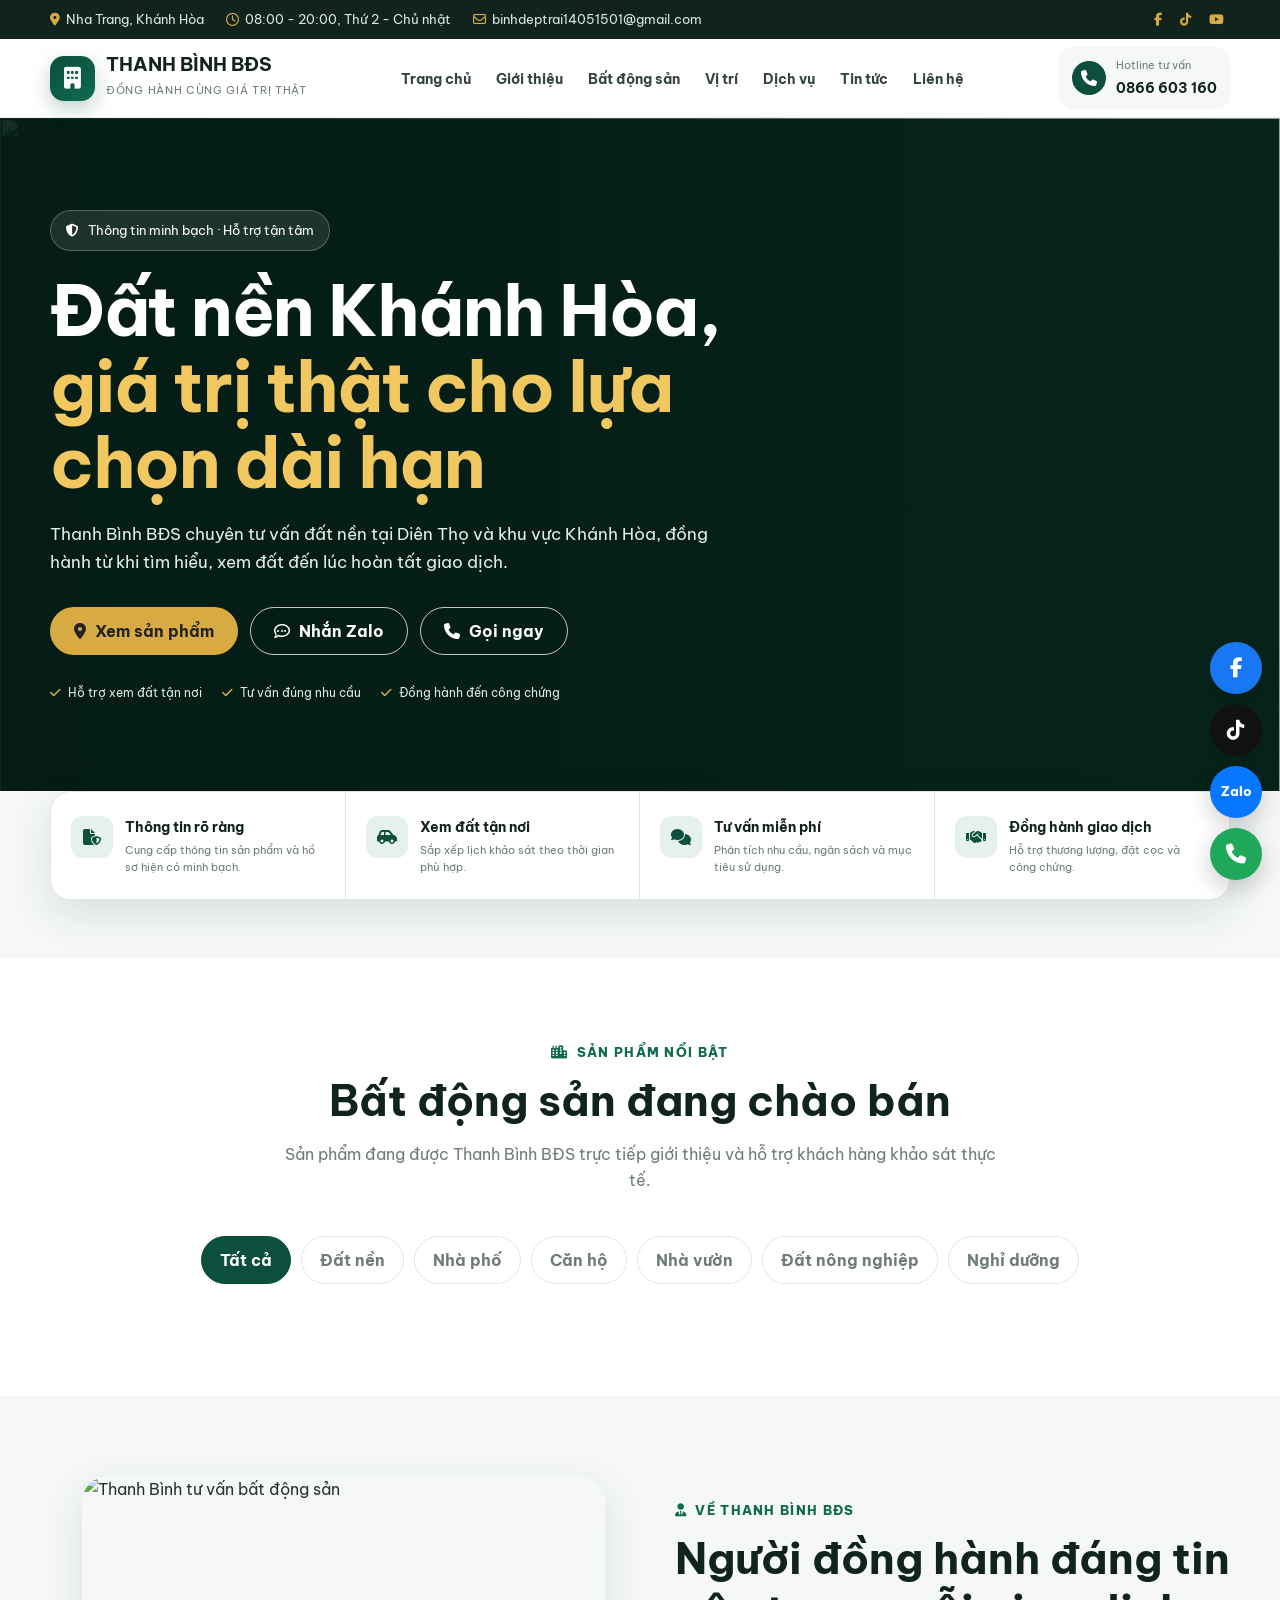
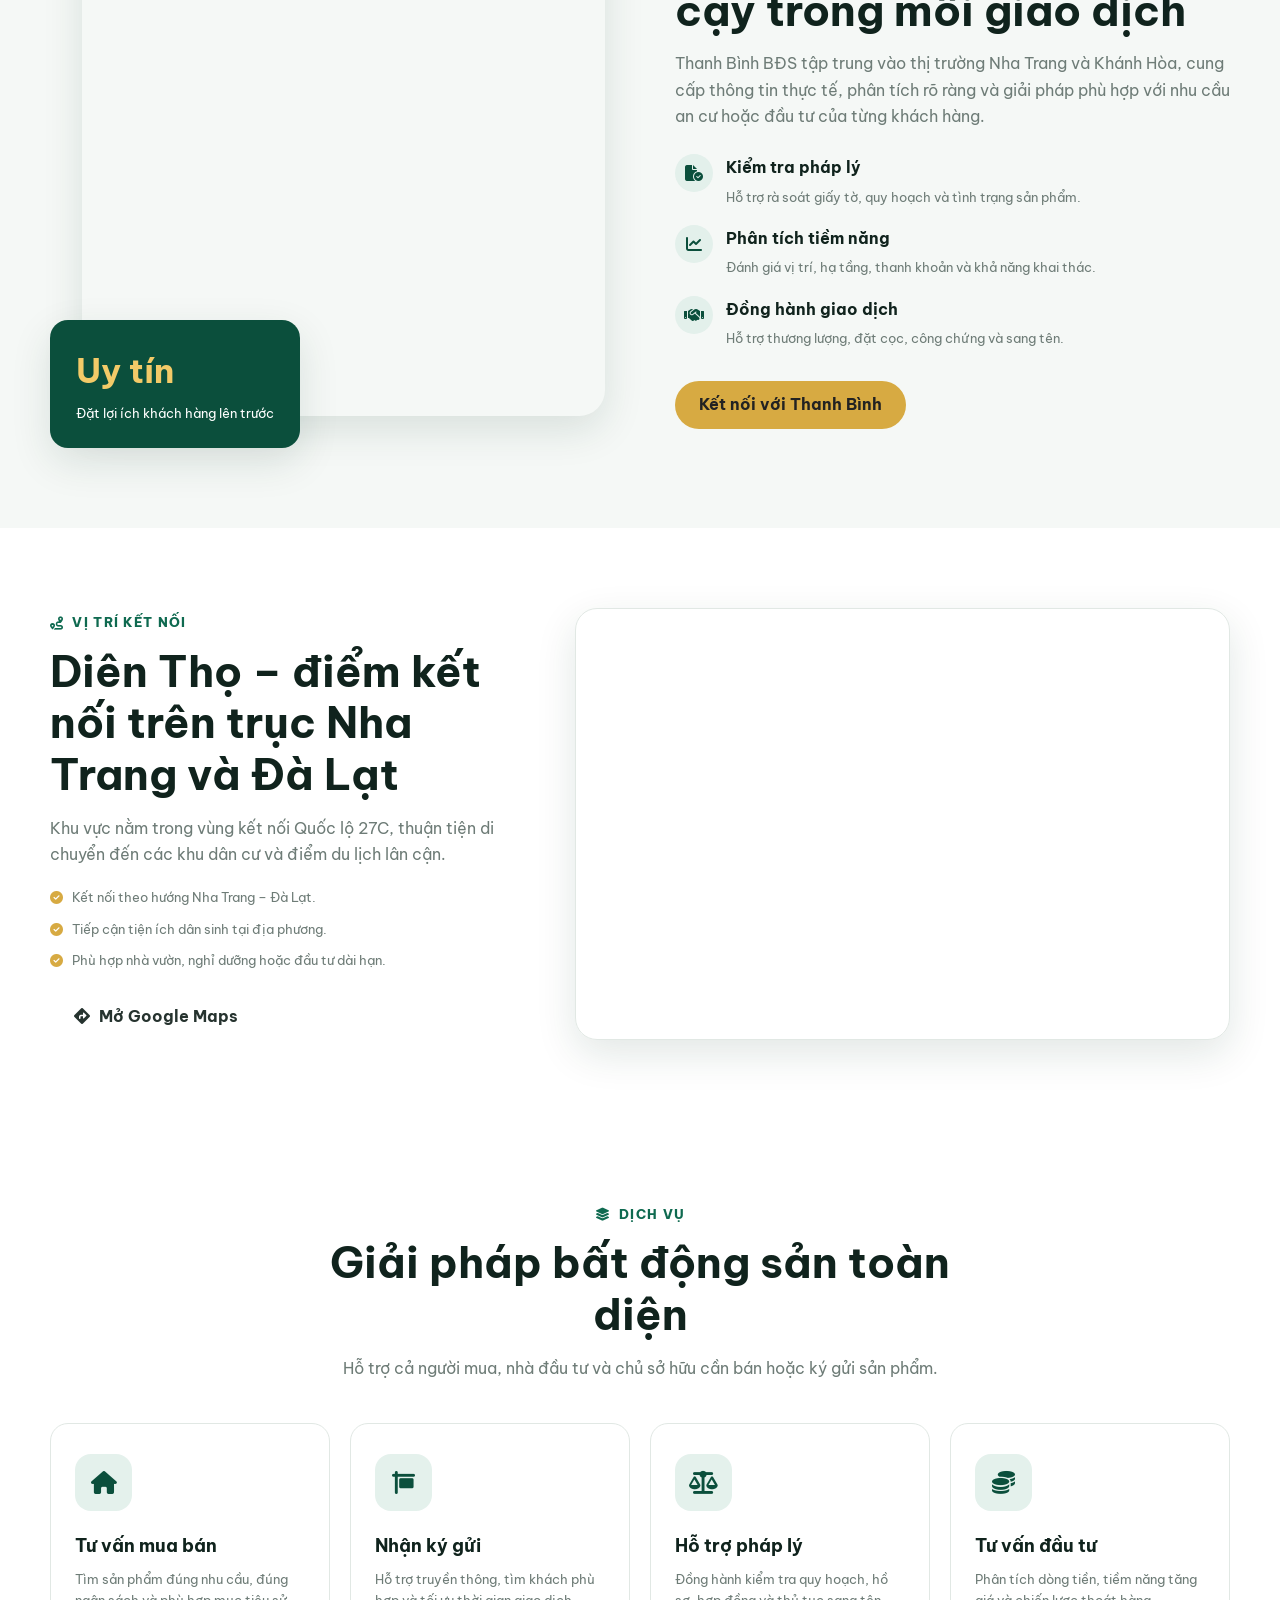
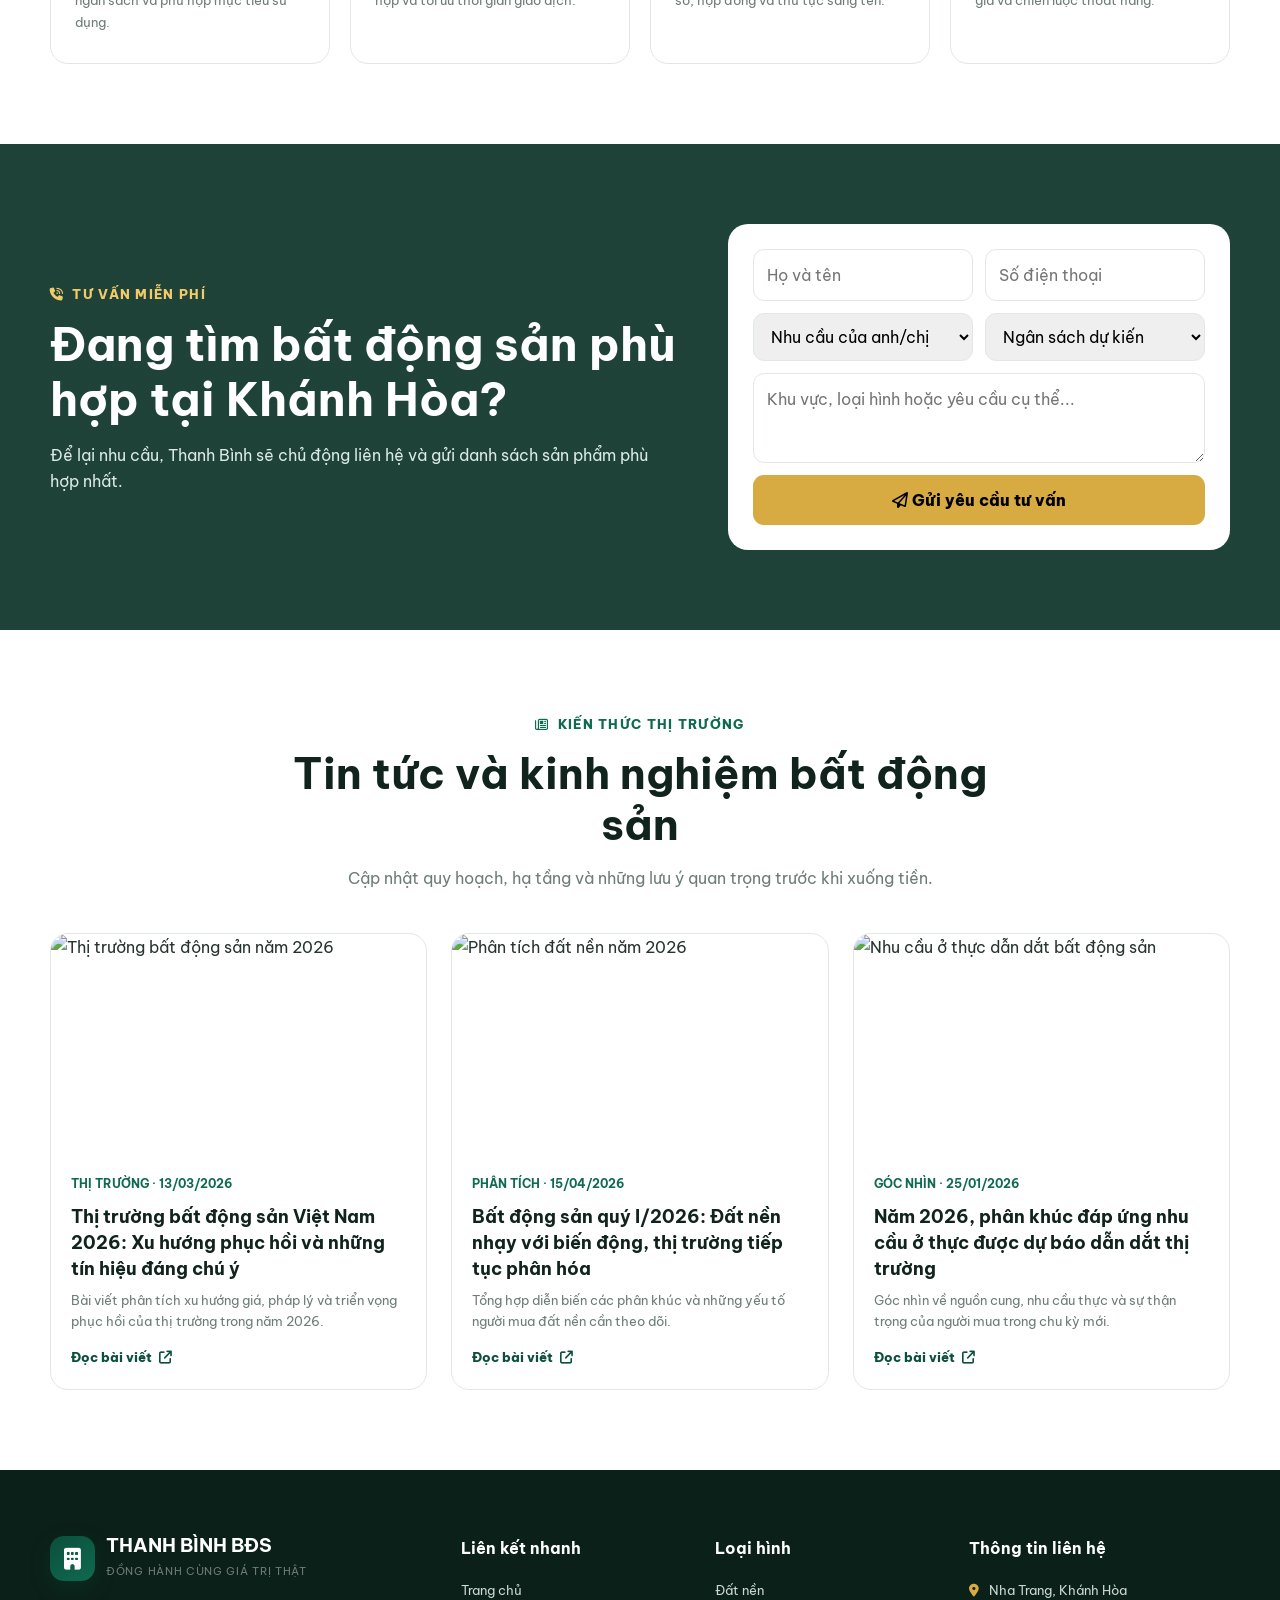
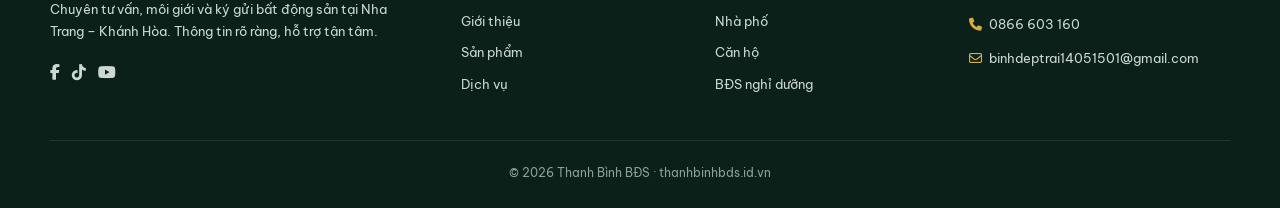
==== commit 059d8d72: "Sua anh chi tiet va khoi phuc CMS" ====
--- a/index.html
+++ b/index.html
@@ -266,6 +266,8 @@
 
     /* FLOATING */
     .floating{position:fixed;right:18px;bottom:20px;z-index:999;display:grid;gap:10px}
+    .float-btn.facebook{background:#1877f2;color:#fff}
+    .float-btn.tiktok{background:#111;color:#fff}
     .float-btn{
       width:52px;height:52px;border-radius:50%;display:grid;place-items:center;color:#fff;
       box-shadow:0 8px 24px rgba(0,0,0,.2);font-size:20px;transition:.2s
@@ -903,7 +905,9 @@
   </div>
 
   <div class="floating">
-    <a class="float-btn zalo" href="https://zalo.me/0866603160" target="_blank" aria-label="Zalo">Zalo</a>
+    <a class="float-btn facebook" href="https://www.facebook.com/profile.php?id=61591817001165" target="_blank" rel="noopener" aria-label="Facebook"><i class="fa-brands fa-facebook-f"></i></a>
+    <a class="float-btn tiktok" href="https://www.tiktok.com/" target="_blank" rel="noopener" aria-label="TikTok"><i class="fa-brands fa-tiktok"></i></a>
+    <a class="float-btn zalo" href="https://zalo.me/0866603160" target="_blank" rel="noopener" aria-label="Zalo">Zalo</a>
     <a class="float-btn phone" href="tel:0866603160" aria-label="Gọi điện"><i class="fa-solid fa-phone"></i></a>
   </div>
 
@@ -927,17 +931,16 @@
       });
     });
 
-    });
-
-
-    function openPropertyDetail() {
+
+
+    window.openPropertyDetail = function openPropertyDetail() {
       const modal = document.getElementById("propertyModal");
       modal.classList.add("open");
       modal.setAttribute("aria-hidden", "false");
       document.body.classList.add("modal-open");
     }
 
-    function closePropertyDetail() {
+    window.closePropertyDetail = function closePropertyDetail() {
       const modal = document.getElementById("propertyModal");
       modal.classList.remove("open");
       modal.setAttribute("aria-hidden", "true");
@@ -972,7 +975,7 @@
     ];
     window.currentLightboxIndex = 0;
 
-    function openLightboxBySrc(src) {
+    window.openLightboxBySrc = function openLightboxBySrc(src) {
       currentLightboxIndex = Math.max(0, galleryImages.findIndex(item => src.includes(item)));
       document.getElementById("lightboxImage").src = galleryImages[currentLightboxIndex];
       const lightbox = document.getElementById("lightbox");
@@ -980,19 +983,19 @@
       lightbox.setAttribute("aria-hidden", "false");
     }
 
-    function closeLightbox() {
+    window.closeLightbox = function closeLightbox() {
       const lightbox = document.getElementById("lightbox");
       lightbox.classList.remove("open");
       lightbox.setAttribute("aria-hidden", "true");
     }
 
-    function changeLightbox(step) {
+    window.changeLightbox = function changeLightbox(step) {
       currentLightboxIndex = (currentLightboxIndex + step + galleryImages.length) % galleryImages.length;
       document.getElementById("lightboxImage").src = galleryImages[currentLightboxIndex];
       document.getElementById("mainDetailImage").src = galleryImages[currentLightboxIndex];
     }
 
-    function showToast(message) {
+    window.showToast = function showToast(message) {
       const toast = document.getElementById("toast");
       toast.textContent = message;
       toast.classList.add("show");
@@ -1021,6 +1024,6 @@
       }
     });
   </script>
-  <script type="module" src="js/properties.js?v=20260712"></script>
+  <script type="module" src="js/properties.js?v=20260712-fixed2"></script>
 </body>
 </html>
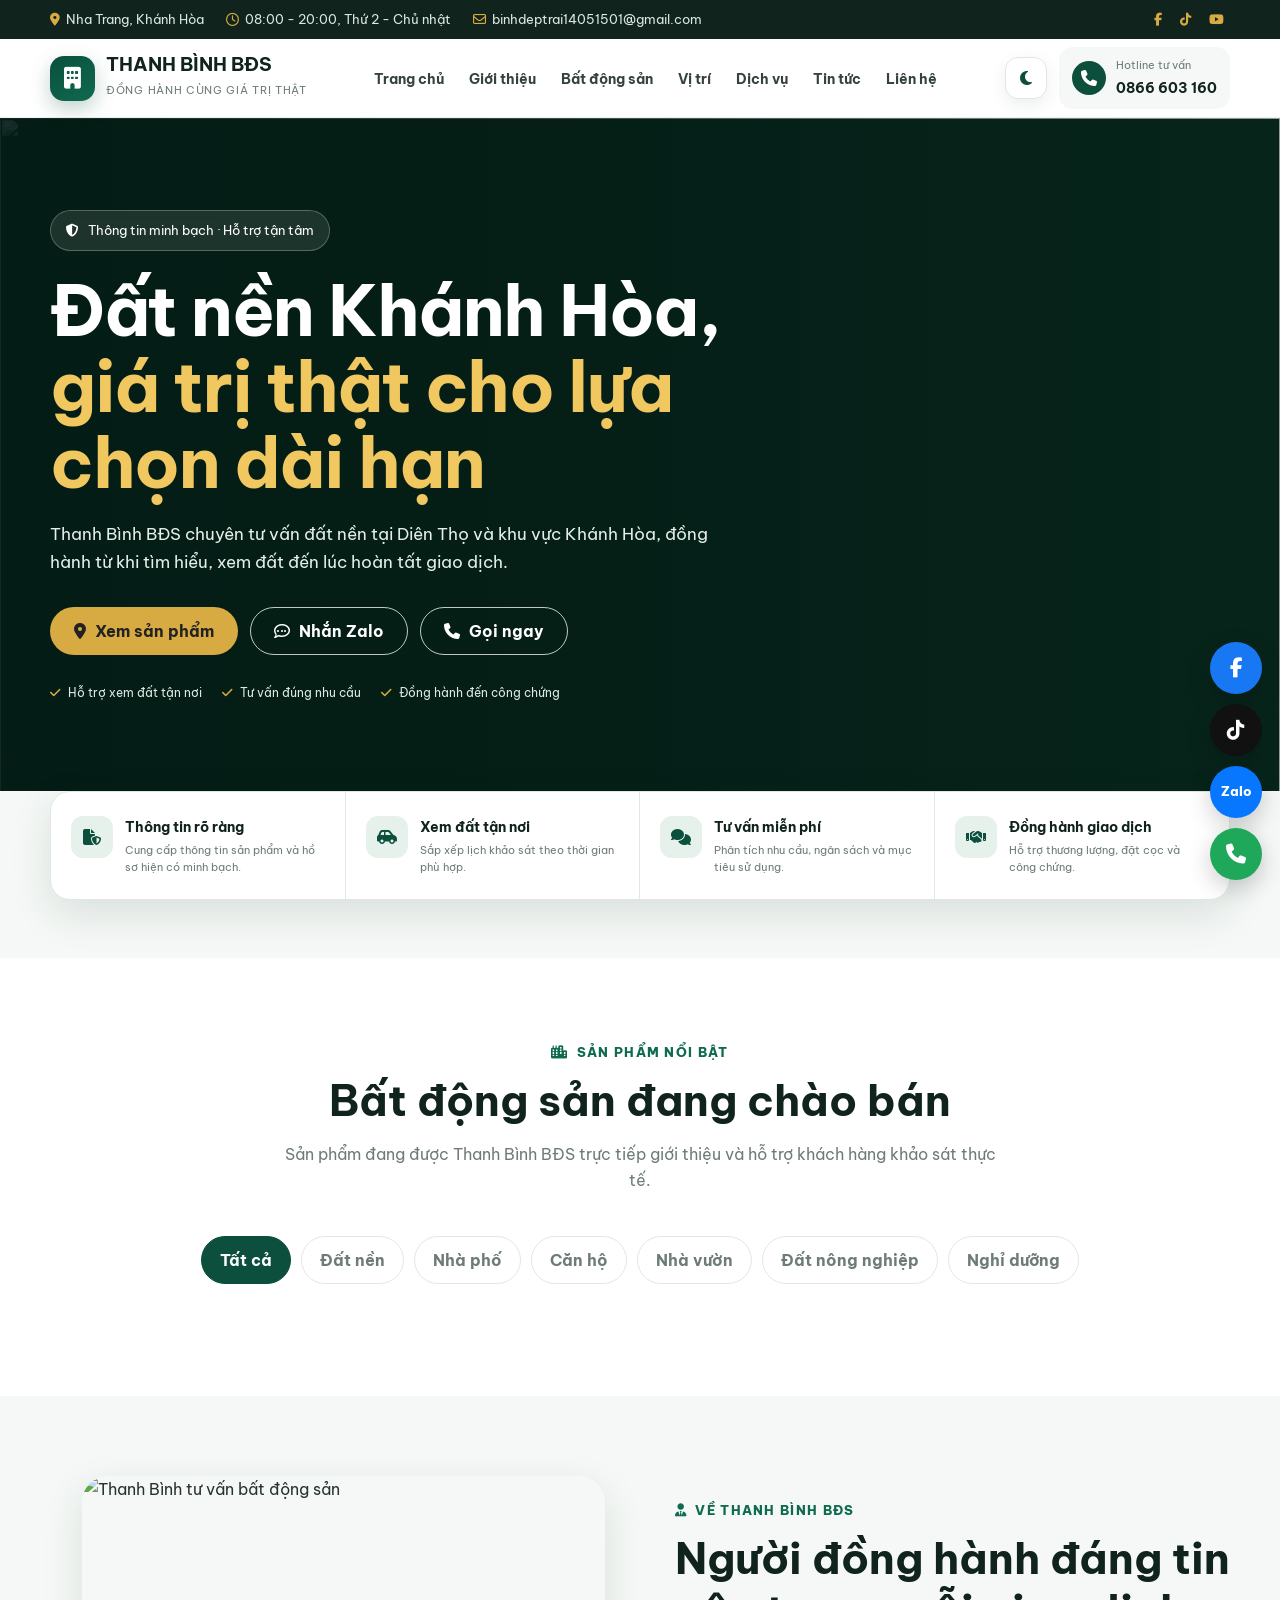
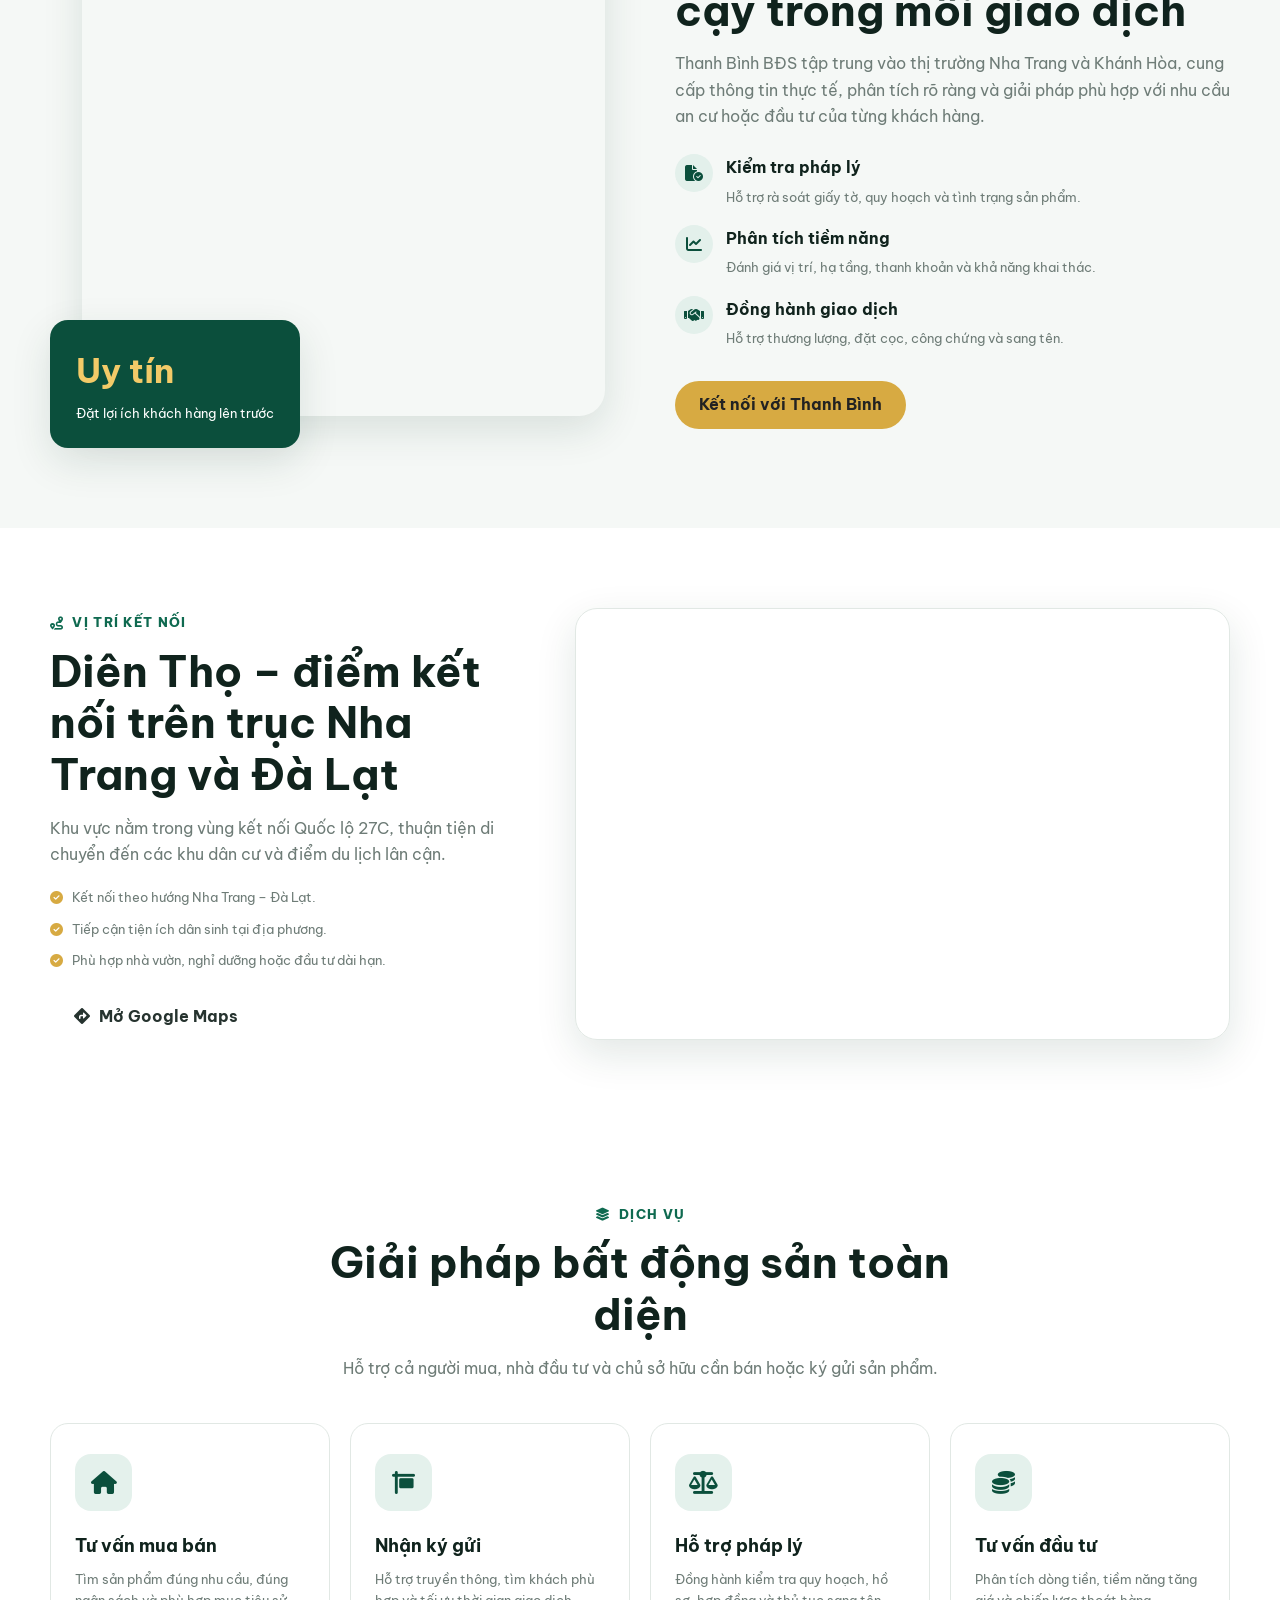
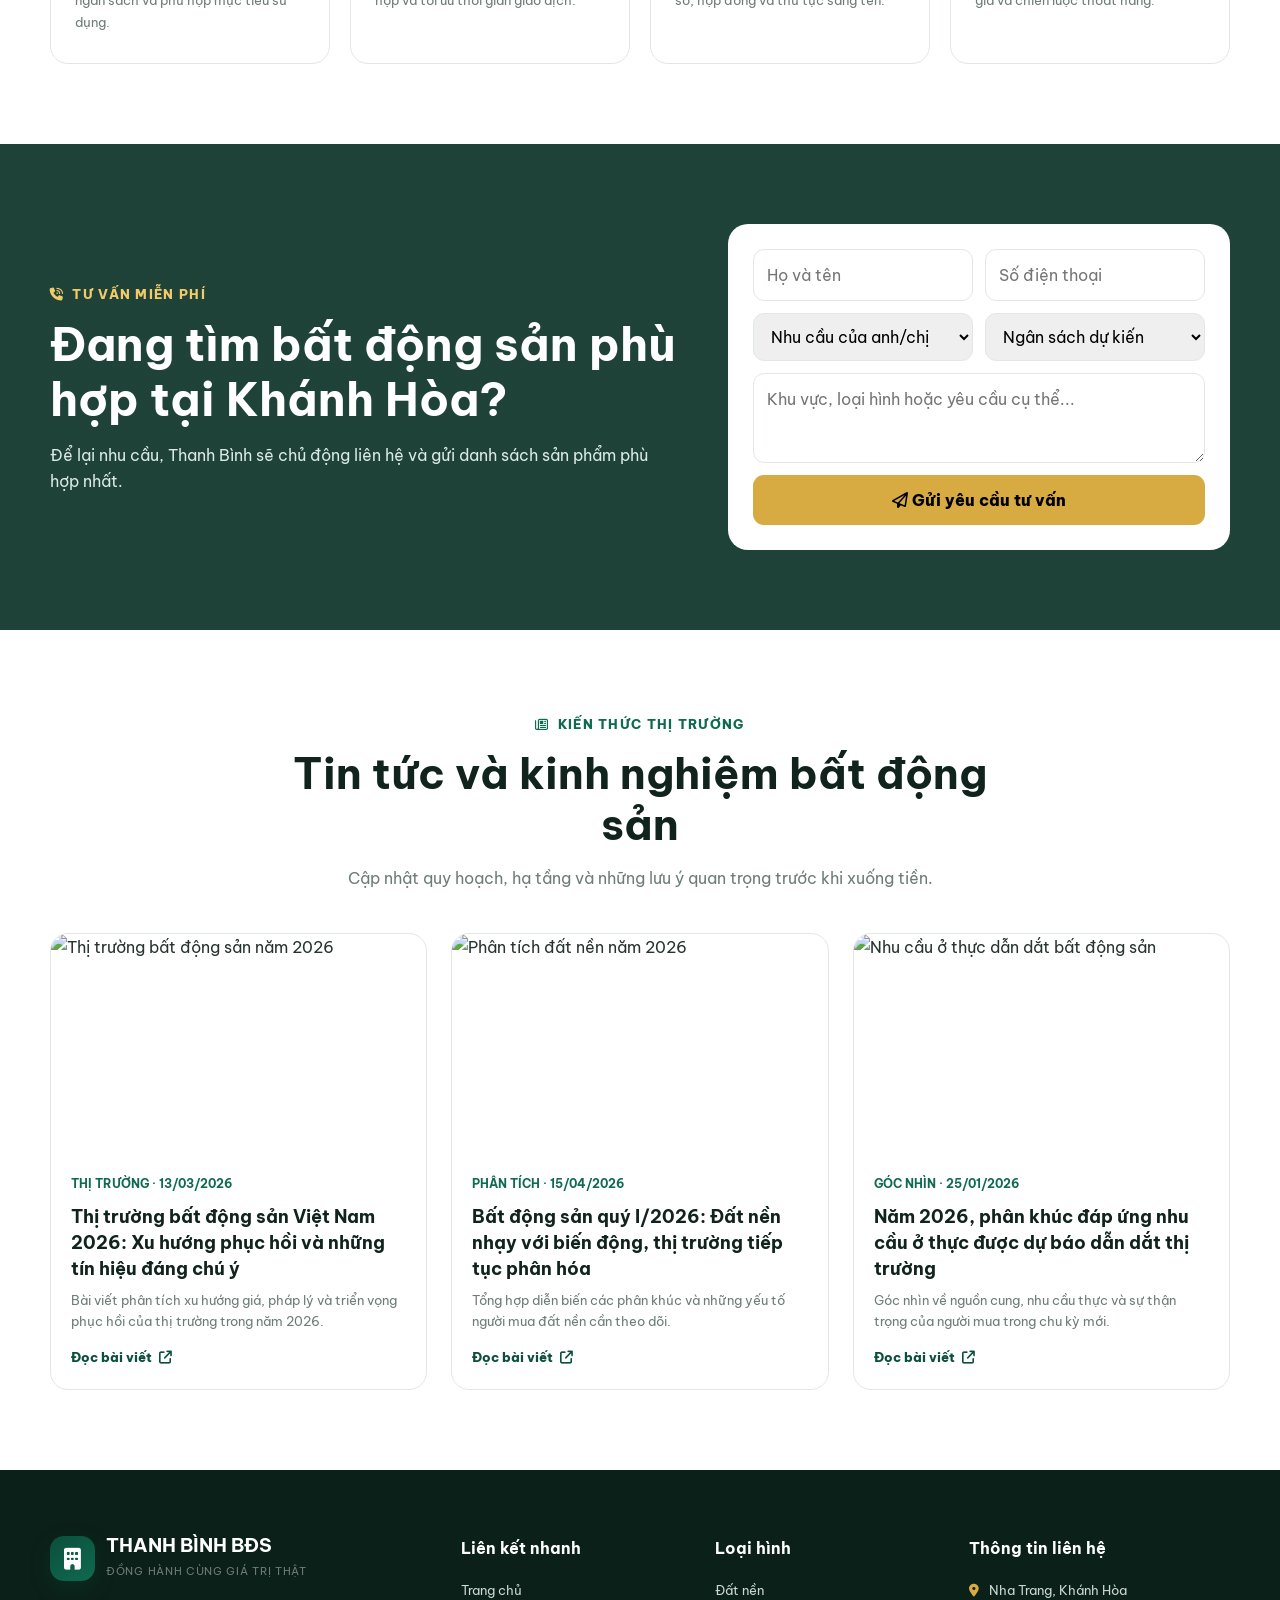
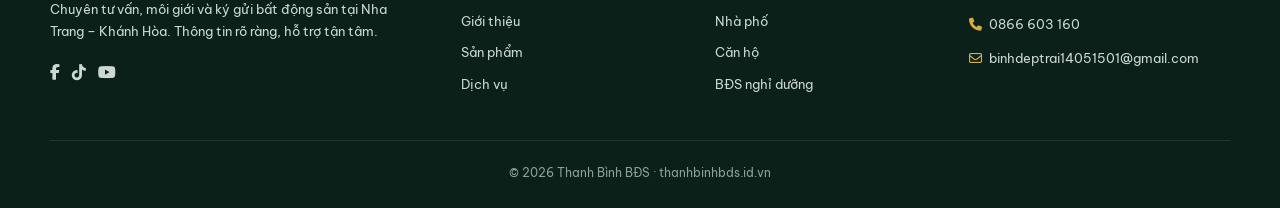
==== commit 46afbd39: "Cap nhat V11 sang toi va Telegram" ====
--- a/index.html
+++ b/index.html
@@ -9,6 +9,14 @@
   <link rel="canonical" href="https://thanhbinhbds.id.vn/" />
   <meta name="robots" content="index,follow" />
   <meta name="theme-color" content="#0b4f3c" />
+  <script>
+    try {
+      const savedTheme = localStorage.getItem("thanhbinhbds_theme_v1");
+      const initialTheme = savedTheme || (matchMedia("(prefers-color-scheme: dark)").matches ? "dark" : "light");
+      document.documentElement.dataset.theme = initialTheme;
+      document.documentElement.style.colorScheme = initialTheme;
+    } catch {}
+  </script>
   <meta property="og:type" content="website" />
   <meta property="og:locale" content="vi_VN" />
   <meta property="og:title" content="Thanh Bình BĐS | Đất nền Diên Thọ, Khánh Hòa" />
@@ -456,6 +464,65 @@
   display:block;
 }
 
+  
+    /* V6 PROPERTY CARDS */
+    #propertyGrid.property-grid{grid-template-columns:repeat(3,minmax(0,1fr));align-items:stretch}
+    #propertyGrid .property-card{display:flex;flex-direction:column;min-height:520px;width:100%;overflow:hidden}
+    #propertyGrid .property-image{display:block;width:100%;height:280px!important;min-height:280px;position:relative;background:#edf3f0}
+    #propertyGrid .property-image>img{display:block;width:100%!important;height:100%!important;object-fit:cover!important;object-position:center!important}
+    #propertyGrid .property-body{display:flex;flex-direction:column;flex:1;padding:22px}
+    #propertyGrid .property-body h3{min-height:54px}
+    #propertyGrid .location{min-height:22px}
+    #propertyGrid .price-row{margin-top:auto;gap:16px}
+    #propertyGrid .detail-link{display:inline-flex;align-items:center;justify-content:center;min-height:44px;padding:0 18px;border-radius:12px;background:var(--primary);color:#fff!important;white-space:nowrap;box-shadow:0 8px 20px rgba(11,79,60,.18)}
+    #propertyGrid .detail-link:hover{background:var(--primary-2);transform:translateY(-1px)}
+    #propertyGrid .empty-state{grid-column:1/-1}
+    @media(max-width:1000px){#propertyGrid.property-grid{grid-template-columns:repeat(2,minmax(0,1fr))}}
+    @media(max-width:650px){#propertyGrid.property-grid{grid-template-columns:1fr}#propertyGrid .property-card{min-height:0}#propertyGrid .property-image{height:250px!important;min-height:250px}#propertyGrid .price-row{align-items:stretch;flex-direction:column}#propertyGrid .detail-link{width:100%}}
+
+    .theme-toggle{
+      width:42px;height:42px;border:1px solid var(--border);border-radius:13px;
+      display:grid;place-items:center;background:var(--white);color:var(--primary);
+      box-shadow:0 6px 18px rgba(13,55,43,.08);transition:.2s ease
+    }
+    .theme-toggle:hover{transform:translateY(-1px);background:var(--light)}
+    [data-theme="dark"]{
+      --primary:#5fd0a9;
+      --primary-2:#42b58e;
+      --accent:#e8bd58;
+      --dark:#effaf6;
+      --text:#d9e8e2;
+      --muted:#9fb3ab;
+      --light:#0d211b;
+      --white:#112a22;
+      --border:#29483d;
+      --shadow:0 14px 40px rgba(0,0,0,.34);
+    }
+    [data-theme="dark"] body{background:#081713;color:var(--text)}
+    [data-theme="dark"] .header{background:rgba(8,23,19,.94);border-color:var(--border)}
+    [data-theme="dark"] .menu a,[data-theme="dark"] .logo-text strong{color:#effaf6}
+    [data-theme="dark"] .hotline,[data-theme="dark"] .theme-toggle,[data-theme="dark"] .menu-toggle{
+      background:#112a22;color:#effaf6;border-color:var(--border)
+    }
+    [data-theme="dark"] section:not(.hero),[data-theme="dark"] .section-light{background:#081713}
+    [data-theme="dark"] .property-card,[data-theme="dark"] .service-card,
+    [data-theme="dark"] .news-card,[data-theme="dark"] .contact-card,
+    [data-theme="dark"] .about-card,[data-theme="dark"] .location-card,
+    [data-theme="dark"] .stat-card,[data-theme="dark"] .form-card{
+      background:#112a22!important;border-color:var(--border)!important;color:var(--text)
+    }
+    [data-theme="dark"] input,[data-theme="dark"] select,[data-theme="dark"] textarea{
+      background:#0b1d17!important;color:#effaf6!important;border-color:var(--border)!important
+    }
+    [data-theme="dark"] input::placeholder,[data-theme="dark"] textarea::placeholder{color:#789188}
+    [data-theme="dark"] .filter-btn{background:#112a22;color:#d9e8e2;border-color:var(--border)}
+    [data-theme="dark"] .filter-btn.active{background:#1e8064;color:#fff}
+    [data-theme="dark"] footer{background:#06110e}
+    [data-theme="dark"] .floating-social a{box-shadow:0 9px 25px rgba(0,0,0,.42)}
+    @media(max-width:980px){
+      [data-theme="dark"] .menu{background:#112a22;border-color:var(--border)}
+    }
+
   </style>
 </head>
 
@@ -472,9 +539,9 @@
         <i class="fa-brands fa-facebook-f"></i>
     </a>
 
-    <button type="button" onclick="showToast('TikTok đang được cập nhật')" aria-label="TikTok">
+    <a href="https://www.tiktok.com/@binhbdskhanhhoa" target="_blank" rel="noopener" aria-label="TikTok">
         <i class="fa-brands fa-tiktok"></i>
-    </button>
+    </a>
 
     <button type="button" onclick="showToast('YouTube đang được cập nhật')" aria-label="YouTube">
         <i class="fa-brands fa-youtube"></i>
@@ -504,6 +571,9 @@
       </ul>
 
       <div class="nav-actions">
+        <button class="theme-toggle" data-theme-toggle type="button" aria-label="Chuyển chế độ sáng tối">
+          <i class="fa-solid fa-moon"></i>
+        </button>
         <a class="hotline" href="tel:0866603160">
           <i class="fa-solid fa-phone"></i>
           <div><span>Hotline tư vấn</span><strong>0866 603 160</strong></div>
@@ -753,9 +823,9 @@
         <i class="fa-brands fa-facebook-f"></i>
     </a>
 
-    <button type="button" onclick="showToast('TikTok đang được cập nhật')" aria-label="TikTok">
+    <a href="https://www.tiktok.com/@binhbdskhanhhoa" target="_blank" rel="noopener" aria-label="TikTok">
         <i class="fa-brands fa-tiktok"></i>
-    </button>
+    </a>
 
     <button type="button" onclick="showToast('YouTube đang được cập nhật')" aria-label="YouTube">
         <i class="fa-brands fa-youtube"></i>
@@ -906,7 +976,7 @@
 
   <div class="floating">
     <a class="float-btn facebook" href="https://www.facebook.com/profile.php?id=61591817001165" target="_blank" rel="noopener" aria-label="Facebook"><i class="fa-brands fa-facebook-f"></i></a>
-    <a class="float-btn tiktok" href="https://www.tiktok.com/" target="_blank" rel="noopener" aria-label="TikTok"><i class="fa-brands fa-tiktok"></i></a>
+    <a class="float-btn tiktok" href="https://www.tiktok.com/@binhbdskhanhhoa" target="_blank" rel="noopener" aria-label="TikTok"><i class="fa-brands fa-tiktok"></i></a>
     <a class="float-btn zalo" href="https://zalo.me/0866603160" target="_blank" rel="noopener" aria-label="Zalo">Zalo</a>
     <a class="float-btn phone" href="tel:0866603160" aria-label="Gọi điện"><i class="fa-solid fa-phone"></i></a>
   </div>
@@ -1024,6 +1094,7 @@
       }
     });
   </script>
-  <script type="module" src="js/properties.js?v=20260712-fixed2"></script>
+  <script src="js/theme.js?v=20260713-v10"></script>
+  <script type="module" src="js/properties.js?v=20260713-v51"></script>
 </body>
 </html>
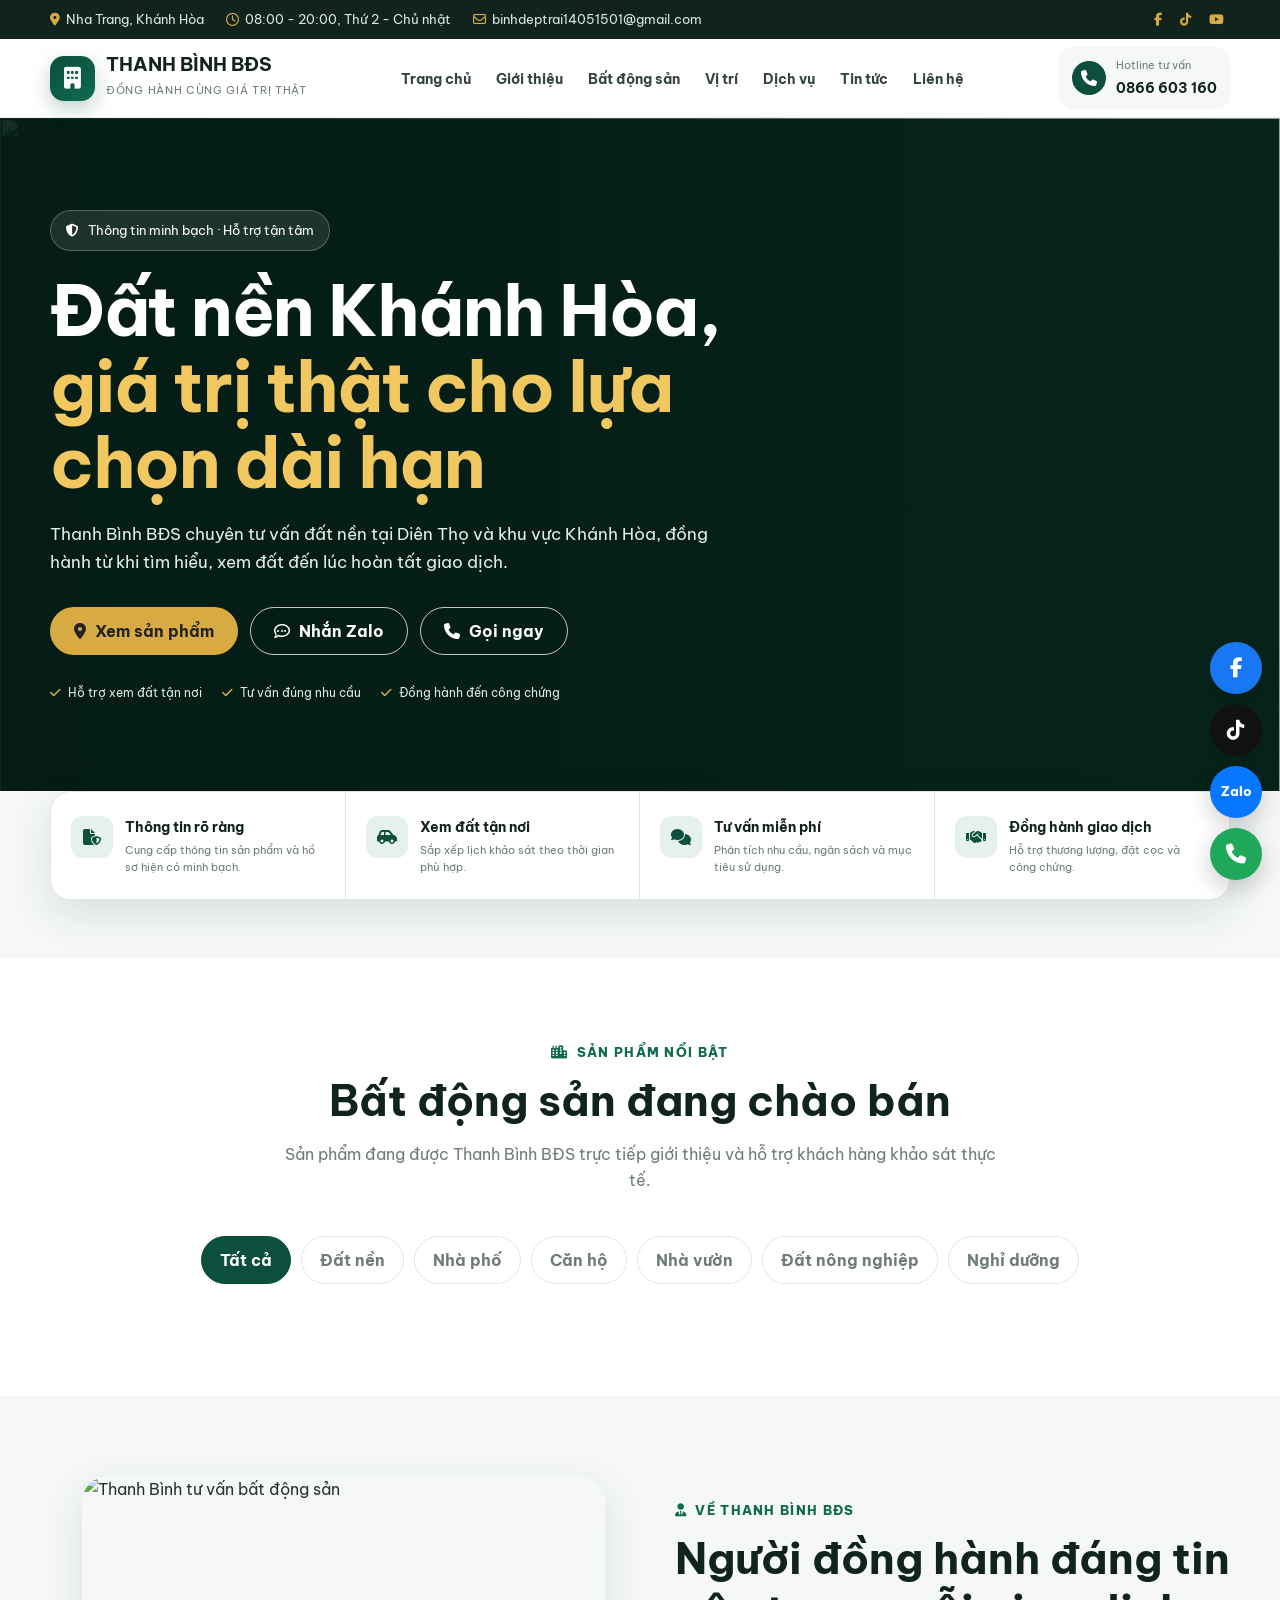
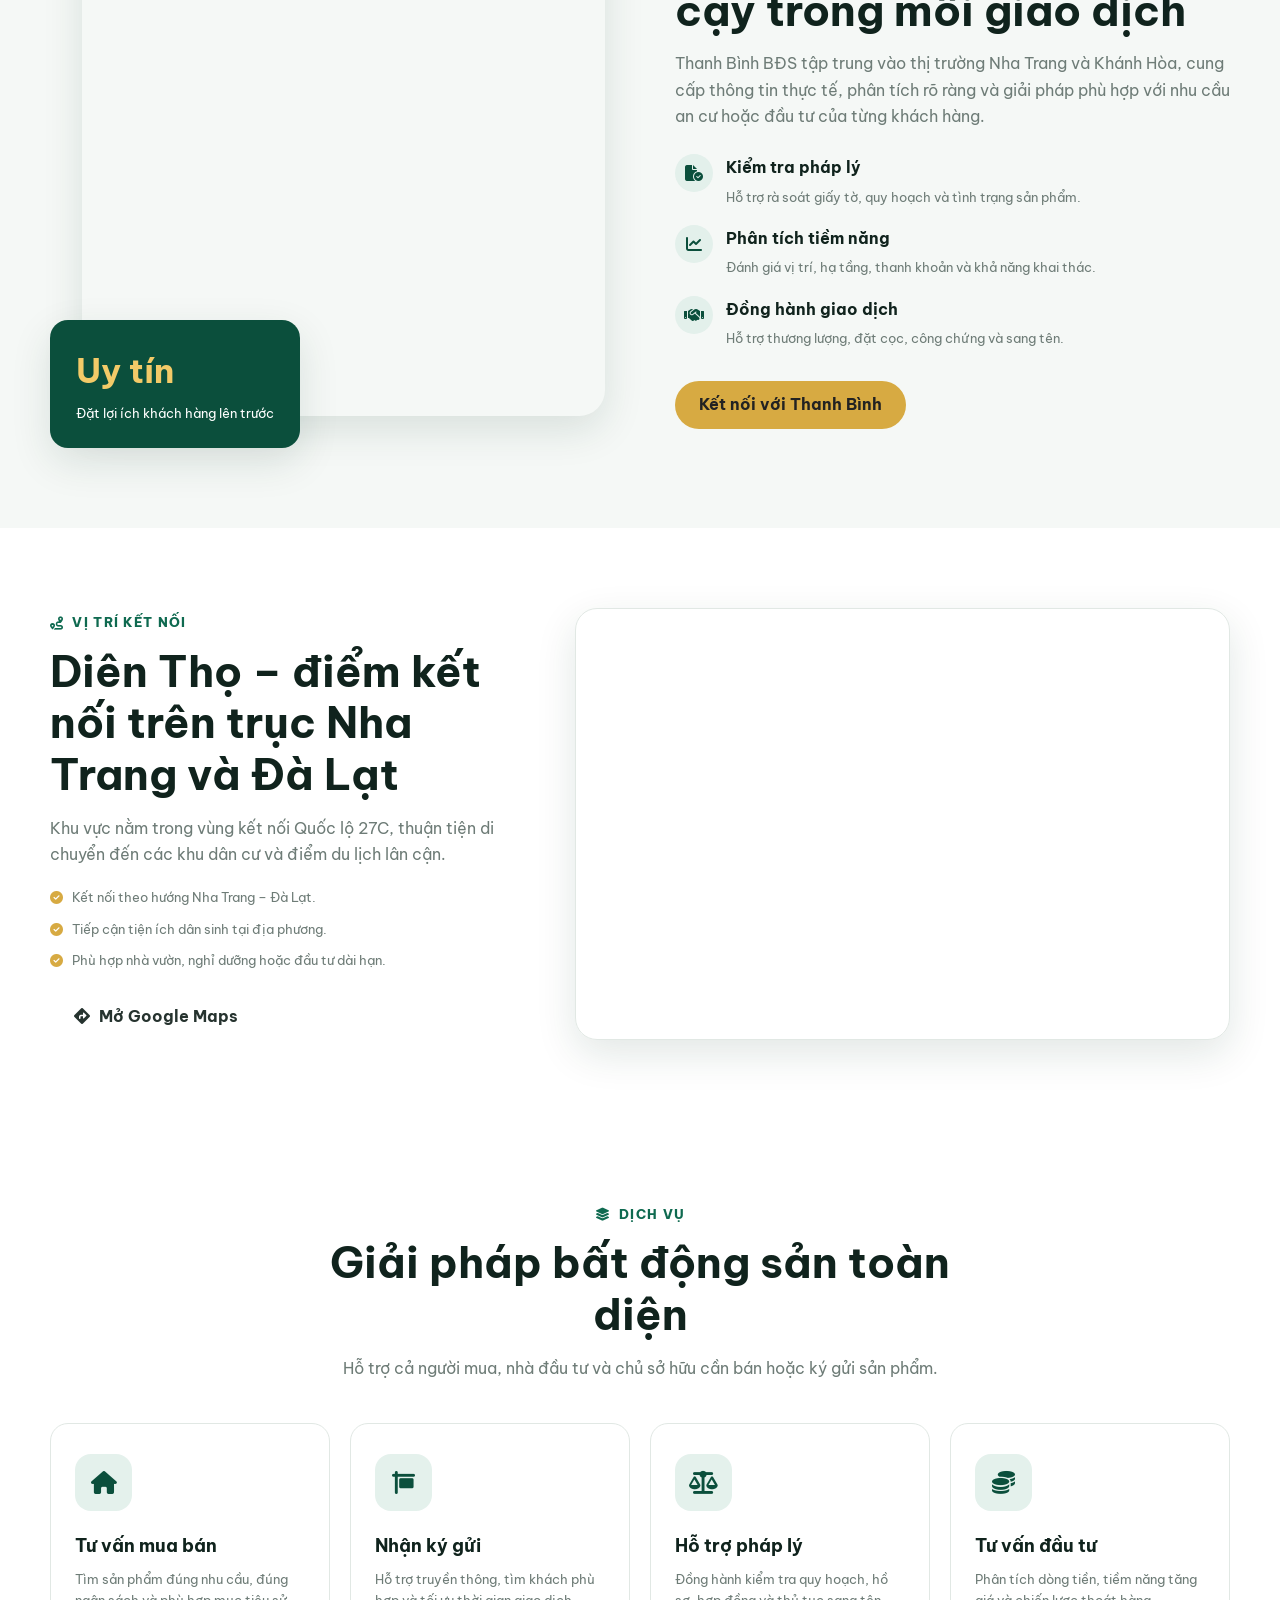
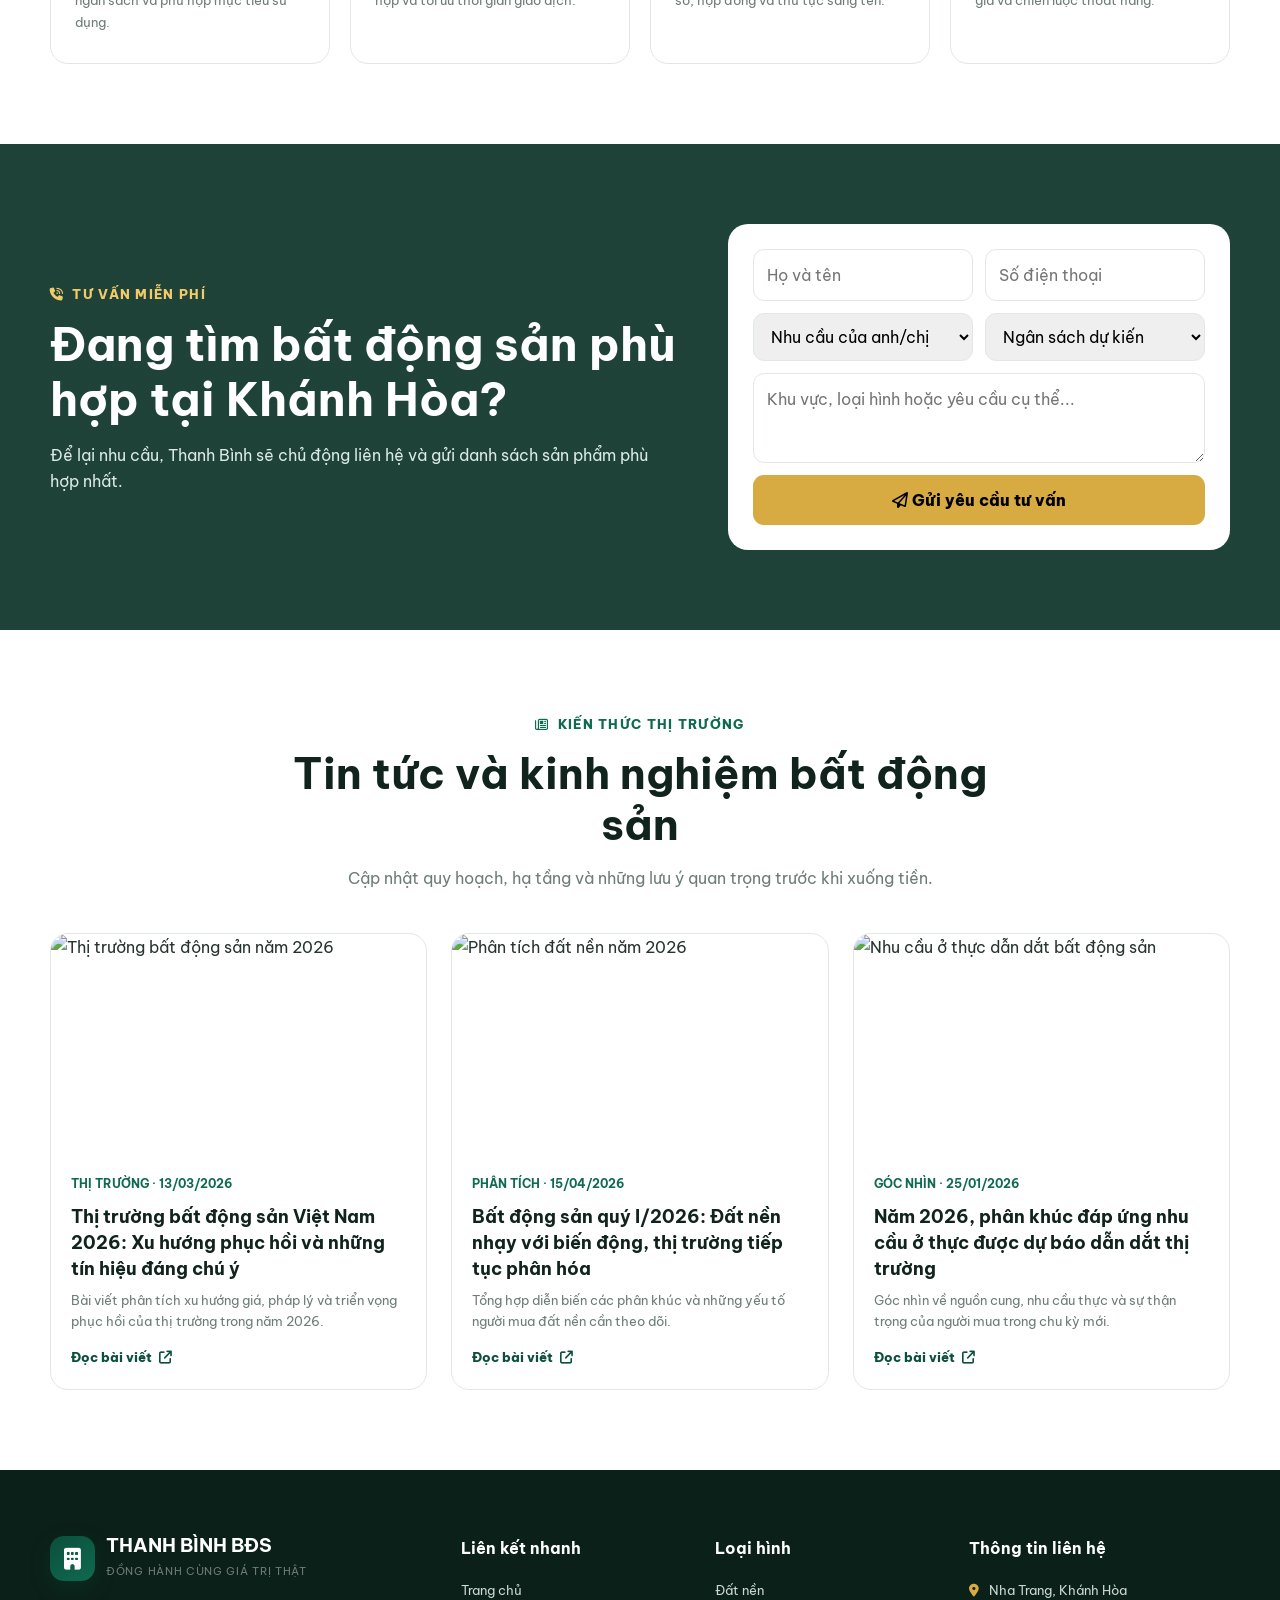
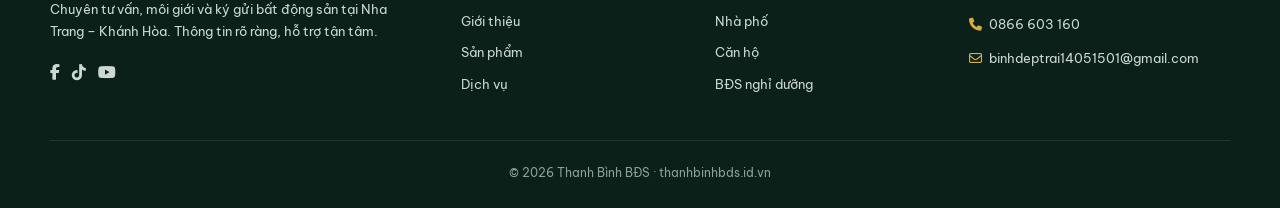
==== commit 6f731a94: "Bo che do sang toi" ====
--- a/index.html
+++ b/index.html
@@ -9,14 +9,6 @@
   <link rel="canonical" href="https://thanhbinhbds.id.vn/" />
   <meta name="robots" content="index,follow" />
   <meta name="theme-color" content="#0b4f3c" />
-  <script>
-    try {
-      const savedTheme = localStorage.getItem("thanhbinhbds_theme_v1");
-      const initialTheme = savedTheme || (matchMedia("(prefers-color-scheme: dark)").matches ? "dark" : "light");
-      document.documentElement.dataset.theme = initialTheme;
-      document.documentElement.style.colorScheme = initialTheme;
-    } catch {}
-  </script>
   <meta property="og:type" content="website" />
   <meta property="og:locale" content="vi_VN" />
   <meta property="og:title" content="Thanh Bình BĐS | Đất nền Diên Thọ, Khánh Hòa" />
@@ -480,49 +472,6 @@
     @media(max-width:1000px){#propertyGrid.property-grid{grid-template-columns:repeat(2,minmax(0,1fr))}}
     @media(max-width:650px){#propertyGrid.property-grid{grid-template-columns:1fr}#propertyGrid .property-card{min-height:0}#propertyGrid .property-image{height:250px!important;min-height:250px}#propertyGrid .price-row{align-items:stretch;flex-direction:column}#propertyGrid .detail-link{width:100%}}
 
-    .theme-toggle{
-      width:42px;height:42px;border:1px solid var(--border);border-radius:13px;
-      display:grid;place-items:center;background:var(--white);color:var(--primary);
-      box-shadow:0 6px 18px rgba(13,55,43,.08);transition:.2s ease
-    }
-    .theme-toggle:hover{transform:translateY(-1px);background:var(--light)}
-    [data-theme="dark"]{
-      --primary:#5fd0a9;
-      --primary-2:#42b58e;
-      --accent:#e8bd58;
-      --dark:#effaf6;
-      --text:#d9e8e2;
-      --muted:#9fb3ab;
-      --light:#0d211b;
-      --white:#112a22;
-      --border:#29483d;
-      --shadow:0 14px 40px rgba(0,0,0,.34);
-    }
-    [data-theme="dark"] body{background:#081713;color:var(--text)}
-    [data-theme="dark"] .header{background:rgba(8,23,19,.94);border-color:var(--border)}
-    [data-theme="dark"] .menu a,[data-theme="dark"] .logo-text strong{color:#effaf6}
-    [data-theme="dark"] .hotline,[data-theme="dark"] .theme-toggle,[data-theme="dark"] .menu-toggle{
-      background:#112a22;color:#effaf6;border-color:var(--border)
-    }
-    [data-theme="dark"] section:not(.hero),[data-theme="dark"] .section-light{background:#081713}
-    [data-theme="dark"] .property-card,[data-theme="dark"] .service-card,
-    [data-theme="dark"] .news-card,[data-theme="dark"] .contact-card,
-    [data-theme="dark"] .about-card,[data-theme="dark"] .location-card,
-    [data-theme="dark"] .stat-card,[data-theme="dark"] .form-card{
-      background:#112a22!important;border-color:var(--border)!important;color:var(--text)
-    }
-    [data-theme="dark"] input,[data-theme="dark"] select,[data-theme="dark"] textarea{
-      background:#0b1d17!important;color:#effaf6!important;border-color:var(--border)!important
-    }
-    [data-theme="dark"] input::placeholder,[data-theme="dark"] textarea::placeholder{color:#789188}
-    [data-theme="dark"] .filter-btn{background:#112a22;color:#d9e8e2;border-color:var(--border)}
-    [data-theme="dark"] .filter-btn.active{background:#1e8064;color:#fff}
-    [data-theme="dark"] footer{background:#06110e}
-    [data-theme="dark"] .floating-social a{box-shadow:0 9px 25px rgba(0,0,0,.42)}
-    @media(max-width:980px){
-      [data-theme="dark"] .menu{background:#112a22;border-color:var(--border)}
-    }
-
   </style>
 </head>
 
@@ -571,9 +520,6 @@
       </ul>
 
       <div class="nav-actions">
-        <button class="theme-toggle" data-theme-toggle type="button" aria-label="Chuyển chế độ sáng tối">
-          <i class="fa-solid fa-moon"></i>
-        </button>
         <a class="hotline" href="tel:0866603160">
           <i class="fa-solid fa-phone"></i>
           <div><span>Hotline tư vấn</span><strong>0866 603 160</strong></div>
@@ -1094,7 +1040,6 @@
       }
     });
   </script>
-  <script src="js/theme.js?v=20260713-v10"></script>
   <script type="module" src="js/properties.js?v=20260713-v51"></script>
 </body>
 </html>
